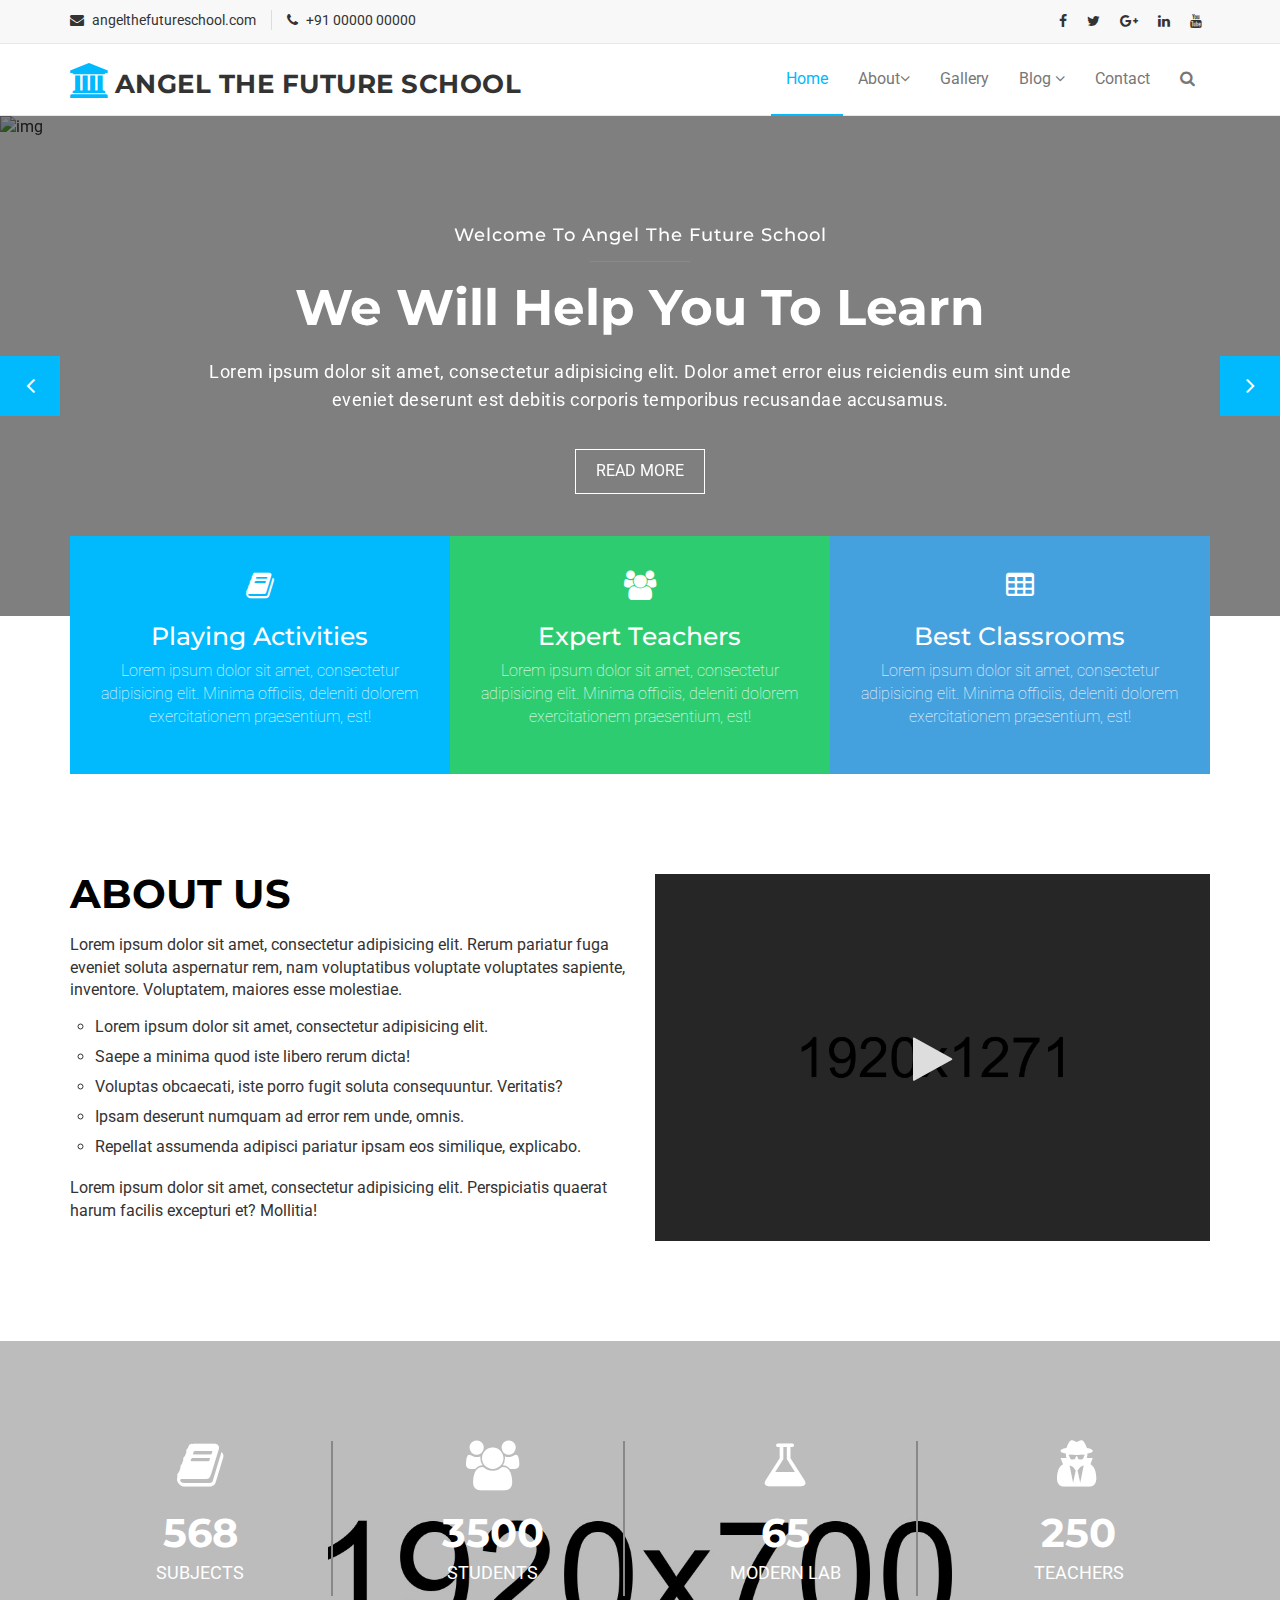
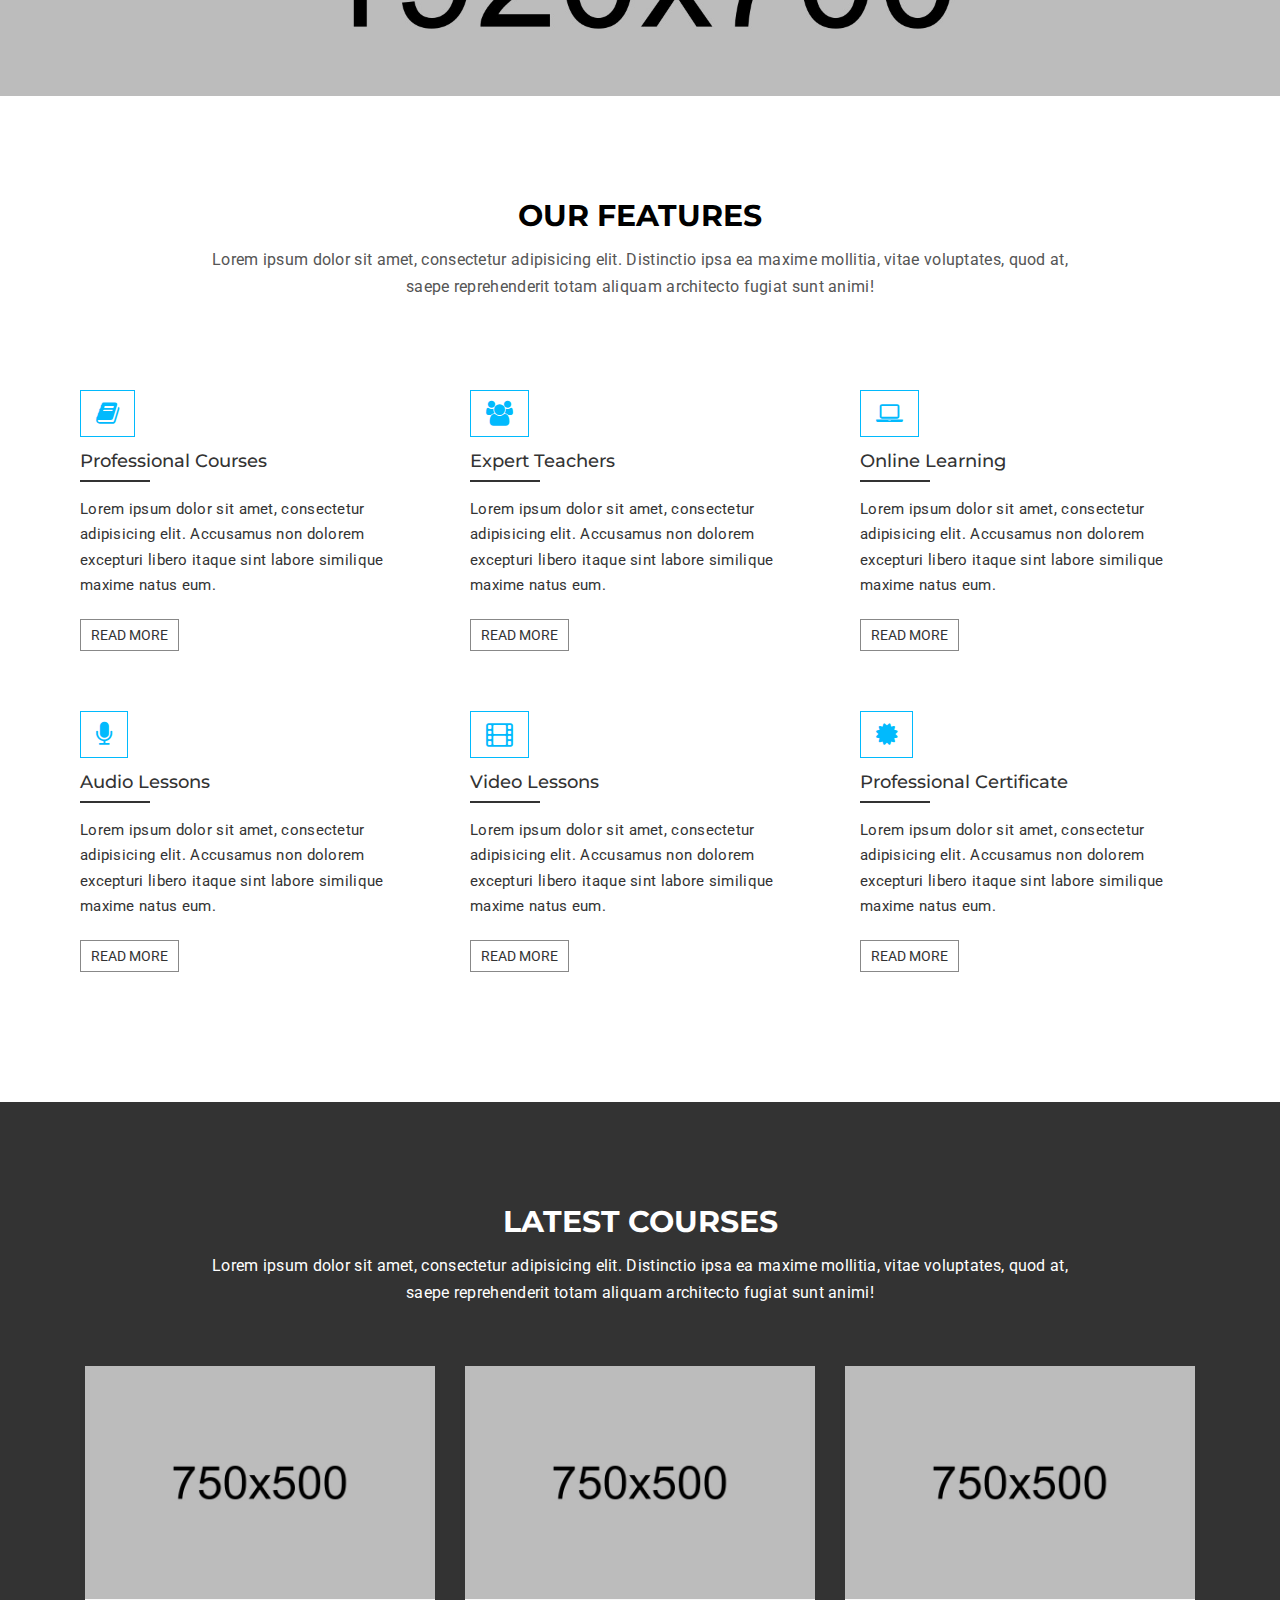
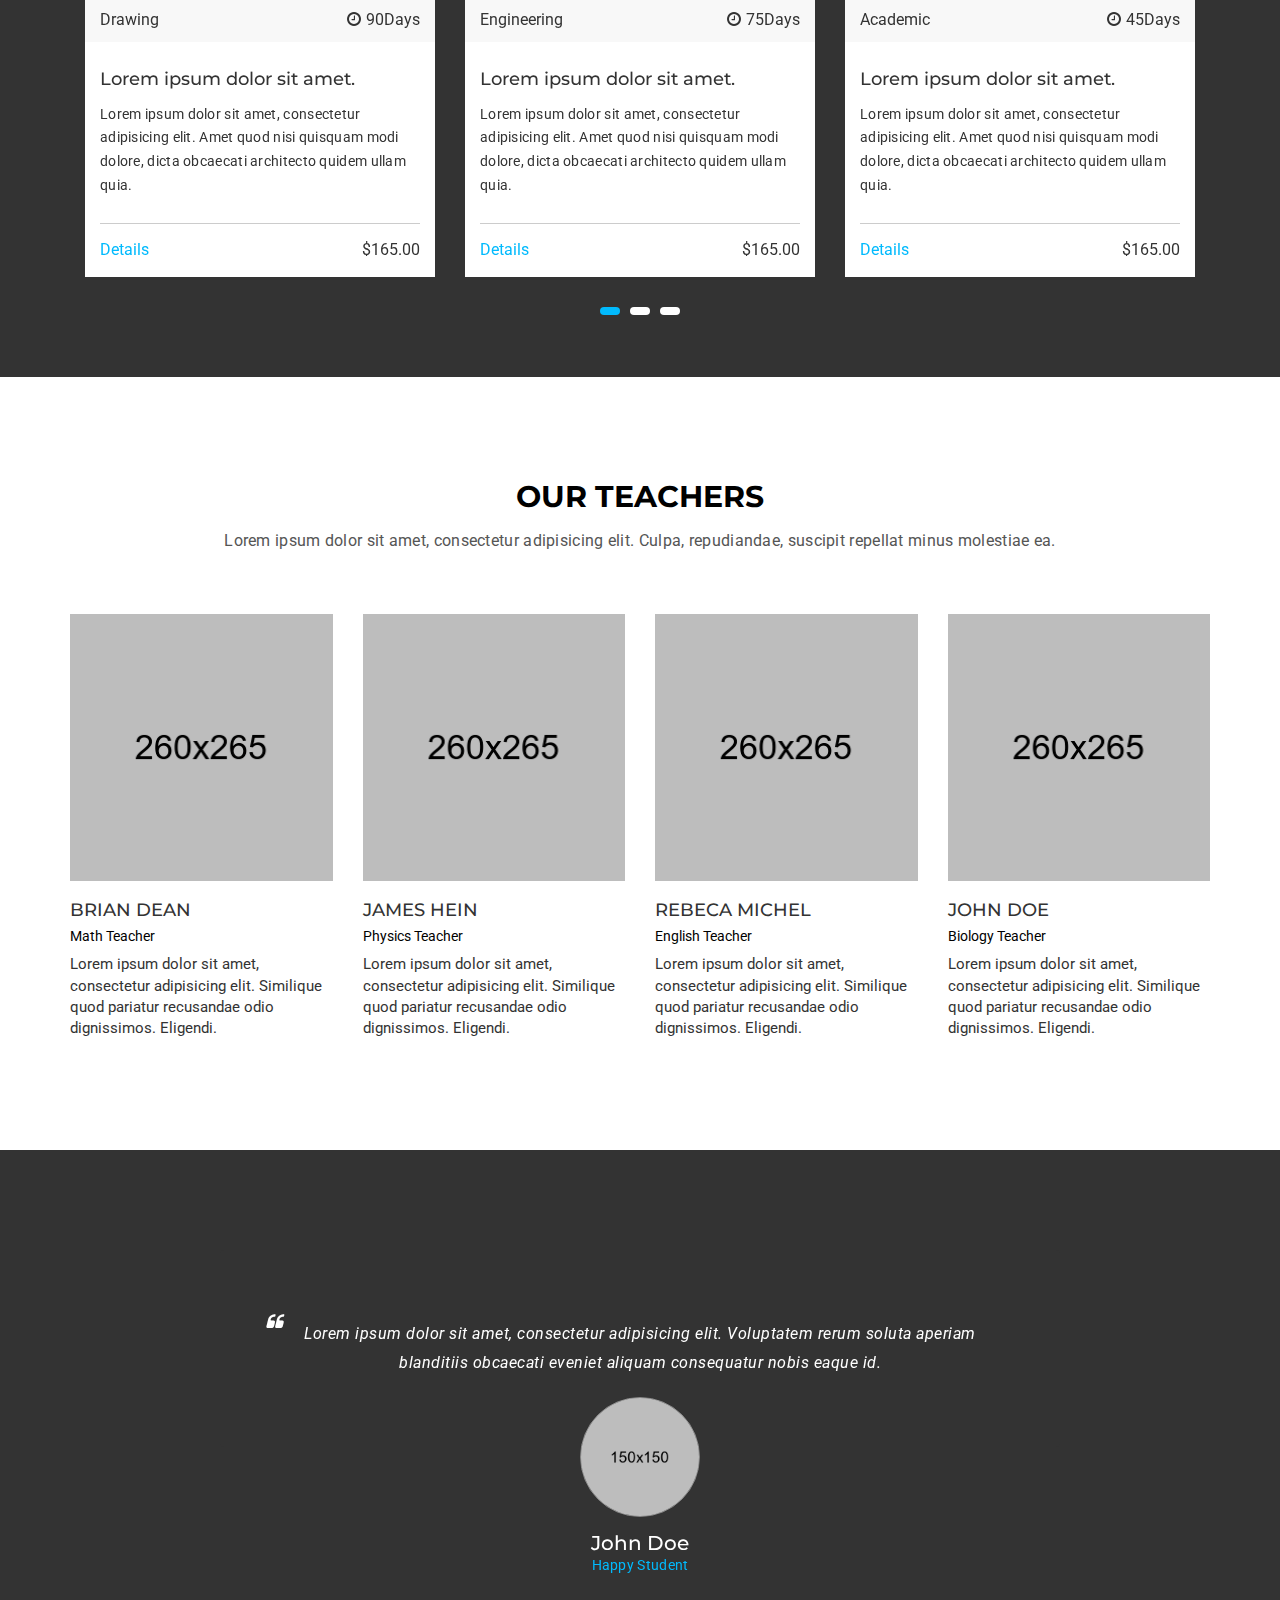
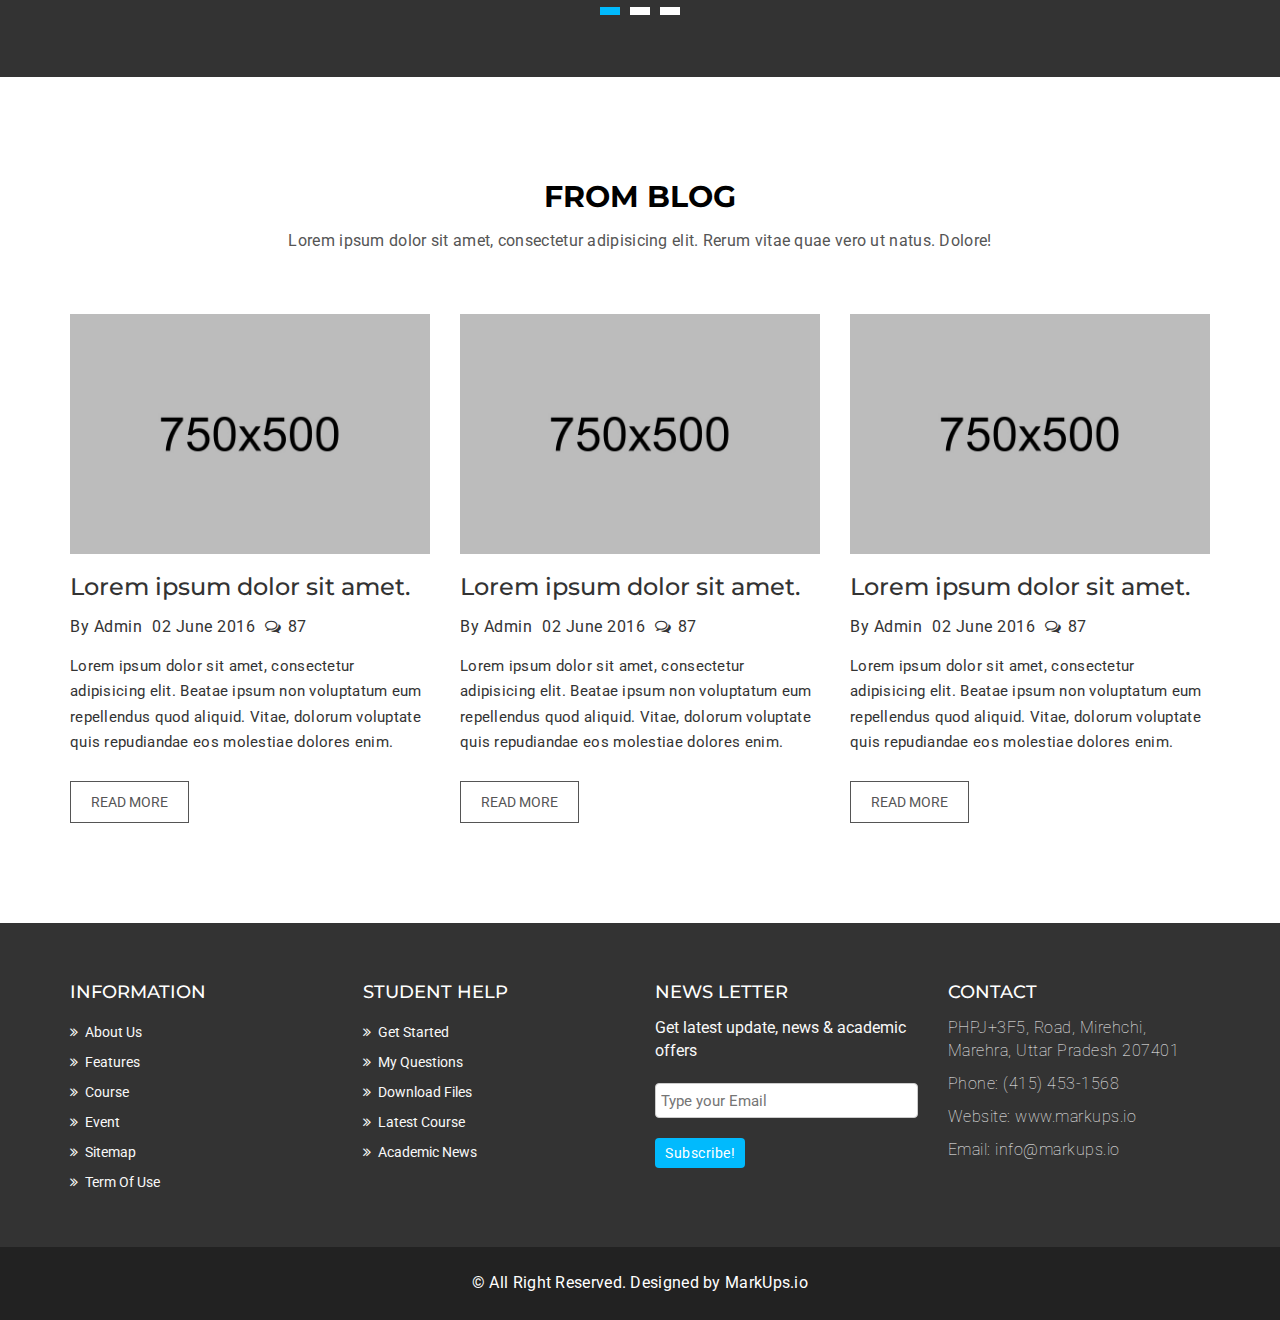
==== index.html @ a45ceee1 "Add files via upload" ====
<!DOCTYPE html>
<html lang="en">
  <head>
    <meta charset="utf-8" />
    <meta http-equiv="X-UA-Compatible" content="IE=edge" />
    <meta name="viewport" content="width=device-width, initial-scale=1" />
    <title>Angel The Future School</title>

    <!-- Favicon -->
    <link
      rel="shortcut icon"
      href="assets/img/favicon.ico"
      type="image/x-icon" />

    <!-- Font awesome -->
    <link href="assets/css/font-awesome.css" rel="stylesheet" />
    <!-- Bootstrap -->
    <link href="assets/css/bootstrap.css" rel="stylesheet" />
    <!-- Slick slider -->
    <link rel="stylesheet" type="text/css" href="assets/css/slick.css" />
    <!-- Fancybox slider -->
    <link
      rel="stylesheet"
      href="assets/css/jquery.fancybox.css"
      type="text/css"
      media="screen" />
    <!-- Theme color -->
    <link
      id="switcher"
      href="assets/css/theme-color/default-theme.css"
      rel="stylesheet" />

    <!-- Main style sheet -->
    <link href="assets/css/style.css" rel="stylesheet" />

    <!-- Google Fonts -->
    <link
      href="https://fonts.googleapis.com/css?family=Montserrat:400,700"
      rel="stylesheet"
      type="text/css" />
    <link
      href="https://fonts.googleapis.com/css?family=Roboto:400,400italic,300,300italic,500,700"
      rel="stylesheet"
      type="text/css" />

    <!-- HTML5 shim and Respond.js for IE8 support of HTML5 elements and media queries -->
    <!-- WARNING: Respond.js doesn't work if you view the page via file:// -->
    <!--[if lt IE 9]>
      <script src="https://oss.maxcdn.com/html5shiv/3.7.2/html5shiv.min.js"></script>
      <script src="https://oss.maxcdn.com/respond/1.4.2/respond.min.js"></script>
    <![endif]-->
  </head>
  <body>
    <!--START SCROLL TOP BUTTON -->
    <a class="scrollToTop" href="#">
      <i class="fa fa-angle-up"></i>
    </a>
    <!-- END SCROLL TOP BUTTON -->

    <!-- Start header  -->
    <header id="mu-header">
      <div class="container">
        <div class="row">
          <div class="col-lg-12 col-md-12">
            <div class="mu-header-area">
              <div class="row">
                <div class="col-lg-6 col-md-6 col-sm-6 col-xs-6">
                  <div class="mu-header-top-left">
                    <div class="mu-top-email">
                      <i class="fa fa-envelope"></i>
                      <span>angelthefutureschool.com </span>
                    </div>
                    <div class="mu-top-phone">
                      <i class="fa fa-phone"></i>
                      <span>+91 00000 00000</span>
                    </div>
                  </div>
                </div>
                <div class="col-lg-6 col-md-6 col-sm-6 col-xs-6">
                  <div class="mu-header-top-right">
                    <nav>
                      <ul class="mu-top-social-nav">
                        <li>
                          <a href="#"><span class="fa fa-facebook"></span></a>
                        </li>
                        <li>
                          <a href="#"><span class="fa fa-twitter"></span></a>
                        </li>
                        <li>
                          <a href="#"
                            ><span class="fa fa-google-plus"></span
                          ></a>
                        </li>
                        <li>
                          <a href="#"><span class="fa fa-linkedin"></span></a>
                        </li>
                        <li>
                          <a href="#"><span class="fa fa-youtube"></span></a>
                        </li>
                      </ul>
                    </nav>
                  </div>
                </div>
              </div>
            </div>
          </div>
        </div>
      </div>
    </header>
    <!-- End header  -->
    <!-- Start menu -->
    <section id="mu-menu">
      <nav class="navbar navbar-default" role="navigation">
        <div class="container">
          <div class="navbar-header">
            <!-- FOR MOBILE VIEW COLLAPSED BUTTON -->
            <button
              type="button"
              class="navbar-toggle collapsed"
              data-toggle="collapse"
              data-target="#navbar"
              aria-expanded="false"
              aria-controls="navbar">
              <span class="sr-only">Toggle navigation</span>
              <span class="icon-bar"></span>
              <span class="icon-bar"></span>
              <span class="icon-bar"></span>
            </button>
            <!-- LOGO -->
            <!-- TEXT BASED LOGO -->
            <a class="navbar-brand" href="index.html"
              ><i class="fa fa-university"></i
              ><span>Angel The Future School</span></a
            >
            <!-- IMG BASED LOGO  -->
            <!-- <a class="navbar-brand" href="index.html"><img src="assets/img/logo.png" alt="logo"></a> -->
          </div>
          <div id="navbar" class="navbar-collapse collapse">
            <ul id="top-menu" class="nav navbar-nav navbar-right main-nav">
              <li class="active"><a href="index.html">Home</a></li>
              <li class="dropdown">
                <a href="#" class="dropdown-toggle" data-toggle="dropdown"
                  >About<span class="fa fa-angle-down"></span
                ></a>
                <ul class="dropdown-menu" role="menu">
                  <li><a href="course.html">About Us</a></li>
                  <li><a href="course-detail.html">Director's Message</a></li>
                </ul>
              </li>
              <li><a href="gallery.html">Gallery</a></li>
              <li class="dropdown">
                <a href="#" class="dropdown-toggle" data-toggle="dropdown"
                  >Blog <span class="fa fa-angle-down"></span
                ></a>
                <ul class="dropdown-menu" role="menu">
                  <li><a href="blog-archive.html">Blog Archive</a></li>
                  <li><a href="blog-single.html">Blog Single</a></li>
                </ul>
              </li>
              <li><a href="contact.html">Contact</a></li>
              <li>
                <a href="#" id="mu-search-icon"><i class="fa fa-search"></i></a>
              </li>
            </ul>
          </div>
          <!--/.nav-collapse -->
        </div>
      </nav>
    </section>
    <!-- End menu -->
    <!-- Start search box -->
    <div id="mu-search">
      <div class="mu-search-area">
        <button class="mu-search-close">
          <span class="fa fa-close"></span>
        </button>
        <div class="container">
          <div class="row">
            <div class="col-md-12">
              <form class="mu-search-form">
                <input
                  type="search"
                  placeholder="Type Your Keyword(s) & Hit Enter" />
              </form>
            </div>
          </div>
        </div>
      </div>
    </div>
    <!-- End search box -->
    <!-- Start Slider -->
    <section id="mu-slider">
      <!-- Start single slider item -->
      <div class="mu-slider-single">
        <div class="mu-slider-img">
          <figure>
            <img
              src="https://scontent.fagr1-4.fna.fbcdn.net/v/t39.30808-6/308875556_489084636564808_8910115788453270557_n.jpg?_nc_cat=109&ccb=1-7&_nc_sid=5f2048&_nc_ohc=jLiCsl9RyGgQ7kNvgFpEuEU&_nc_ht=scontent.fagr1-4.fna&oh=00_AYAlANtuqQz6sPHD-JhkegPYTE6Yf5U_tV_8Qs-ZquaRRQ&oe=665685E3"
              alt="img" />
          </figure>
        </div>
        <div class="mu-slider-content">
          <h4>Welcome To Angel The Future School</h4>
          <span></span>
          <h2>We Will Help You To Learn</h2>
          <p>
            Lorem ipsum dolor sit amet, consectetur adipisicing elit. Dolor amet
            error eius reiciendis eum sint unde eveniet deserunt est debitis
            corporis temporibus recusandae accusamus.
          </p>
          <a href="#" class="mu-read-more-btn">Read More</a>
        </div>
      </div>
      <!-- Start single slider item -->
      <!-- Start single slider item -->
      <div class="mu-slider-single">
        <div class="mu-slider-img">
          <figure>
            <img
              src="https://scontent.fagr1-1.fna.fbcdn.net/v/t39.30808-6/442497341_911215984351669_8859714890670917143_n.jpg?_nc_cat=104&ccb=1-7&_nc_sid=5f2048&_nc_ohc=C-i76Ebmx4oQ7kNvgFDEEjD&_nc_ht=scontent.fagr1-1.fna&oh=00_AYDow_J_vstXRhW7nw8v0jA0lueFr41-A7D9P-4cw0ni-Q&oe=66569650"
              alt="img" />
          </figure>
        </div>
        <div class="mu-slider-content">
          <h4>Make Your Child Grow for Future</h4>
          <span></span>
          <h2>The Future is Bright for all</h2>
          <p>
            Lorem ipsum dolor sit amet, consectetur adipisicing elit. Dolor amet
            error eius reiciendis eum sint unde eveniet deserunt est debitis
            corporis temporibus recusandae accusamus.
          </p>
          <a href="#" class="mu-read-more-btn">Read More</a>
        </div>
      </div>
      <!-- Start single slider item -->
      <!-- Start single slider item -->
      <div class="mu-slider-single">
        <div class="mu-slider-img">
          <figure>
            <img
              src="https://scontent.fagr1-4.fna.fbcdn.net/v/t39.30808-6/441292800_900251232114811_6986929155068740144_n.jpg?stp=dst-jpg_p180x540&_nc_cat=103&ccb=1-7&_nc_sid=5f2048&_nc_ohc=0ueovz6qzEEQ7kNvgFeMNYC&_nc_ht=scontent.fagr1-4.fna&oh=00_AYALjFIJOUTJMH4vvVcmtoC1vd5ROt-cLfHnCG2ZxgE9cQ&oe=665692D7"
              alt="img" />
          </figure>
        </div>
        <div class="mu-slider-content">
          <h4>When Education Meets Creativity</h4>
          <span></span>
          <h2>Creativity is the Biggest Teacher</h2>
          <p>
            Lorem ipsum dolor sit amet, consectetur adipisicing elit. Dolor amet
            error eius reiciendis eum sint unde eveniet deserunt est debitis
            corporis temporibus recusandae accusamus.
          </p>
          <a href="#" class="mu-read-more-btn">Read More</a>
        </div>
      </div>
      <!-- Start single slider item -->
    </section>
    <!-- End Slider -->
    <!-- Start service  -->
    <section id="mu-service">
      <div class="container">
        <div class="row">
          <div class="col-lg-12 col-md-12">
            <div class="mu-service-area">
              <!-- Start single service -->
              <div class="mu-service-single">
                <span class="fa fa-book"></span>
                <h3>Playing Activities</h3>
                <p>
                  Lorem ipsum dolor sit amet, consectetur adipisicing elit.
                  Minima officiis, deleniti dolorem exercitationem praesentium,
                  est!
                </p>
              </div>
              <!-- Start single service -->
              <!-- Start single service -->
              <div class="mu-service-single">
                <span class="fa fa-users"></span>
                <h3>Expert Teachers</h3>
                <p>
                  Lorem ipsum dolor sit amet, consectetur adipisicing elit.
                  Minima officiis, deleniti dolorem exercitationem praesentium,
                  est!
                </p>
              </div>
              <!-- Start single service -->
              <!-- Start single service -->
              <div class="mu-service-single">
                <span class="fa fa-table"></span>
                <h3>Best Classrooms</h3>
                <p>
                  Lorem ipsum dolor sit amet, consectetur adipisicing elit.
                  Minima officiis, deleniti dolorem exercitationem praesentium,
                  est!
                </p>
              </div>
              <!-- Start single service -->
            </div>
          </div>
        </div>
      </div>
    </section>
    <!-- End service  -->

    <!-- Start about us -->
    <section id="mu-about-us">
      <div class="container">
        <div class="row">
          <div class="col-md-12">
            <div class="mu-about-us-area">
              <div class="row">
                <div class="col-lg-6 col-md-6">
                  <div class="mu-about-us-left">
                    <!-- Start Title -->
                    <div class="mu-title">
                      <h2>About Us</h2>
                    </div>
                    <!-- End Title -->
                    <p>
                      Lorem ipsum dolor sit amet, consectetur adipisicing elit.
                      Rerum pariatur fuga eveniet soluta aspernatur rem, nam
                      voluptatibus voluptate voluptates sapiente, inventore.
                      Voluptatem, maiores esse molestiae.
                    </p>
                    <ul>
                      <li>
                        Lorem ipsum dolor sit amet, consectetur adipisicing
                        elit.
                      </li>
                      <li>Saepe a minima quod iste libero rerum dicta!</li>
                      <li>
                        Voluptas obcaecati, iste porro fugit soluta
                        consequuntur. Veritatis?
                      </li>
                      <li>Ipsam deserunt numquam ad error rem unde, omnis.</li>
                      <li>
                        Repellat assumenda adipisci pariatur ipsam eos
                        similique, explicabo.
                      </li>
                    </ul>
                    <p>
                      Lorem ipsum dolor sit amet, consectetur adipisicing elit.
                      Perspiciatis quaerat harum facilis excepturi et? Mollitia!
                    </p>
                  </div>
                </div>
                <div class="col-lg-6 col-md-6">
                  <div class="mu-about-us-right">
                    <a
                      id="mu-abtus-video"
                      href="https://www.youtube.com/embed/HN3pm9qYAUs"
                      target="mutube-video">
                      <img src="assets/img/about-us.jpg" alt="img" />
                    </a>
                  </div>
                </div>
              </div>
            </div>
          </div>
        </div>
      </div>
    </section>
    <!-- End about us -->

    <!-- Start about us counter -->
    <section id="mu-abtus-counter">
      <div class="container">
        <div class="row">
          <div class="col-md-12">
            <div class="mu-abtus-counter-area">
              <div class="row">
                <!-- Start counter item -->
                <div class="col-lg-3 col-md-3 col-sm-3">
                  <div class="mu-abtus-counter-single">
                    <span class="fa fa-book"></span>
                    <h4 class="counter">568</h4>
                    <p>Subjects</p>
                  </div>
                </div>
                <!-- End counter item -->
                <!-- Start counter item -->
                <div class="col-lg-3 col-md-3 col-sm-3">
                  <div class="mu-abtus-counter-single">
                    <span class="fa fa-users"></span>
                    <h4 class="counter">3500</h4>
                    <p>Students</p>
                  </div>
                </div>
                <!-- End counter item -->
                <!-- Start counter item -->
                <div class="col-lg-3 col-md-3 col-sm-3">
                  <div class="mu-abtus-counter-single">
                    <span class="fa fa-flask"></span>
                    <h4 class="counter">65</h4>
                    <p>Modern Lab</p>
                  </div>
                </div>
                <!-- End counter item -->
                <!-- Start counter item -->
                <div class="col-lg-3 col-md-3 col-sm-3">
                  <div class="mu-abtus-counter-single no-border">
                    <span class="fa fa-user-secret"></span>
                    <h4 class="counter">250</h4>
                    <p>Teachers</p>
                  </div>
                </div>
                <!-- End counter item -->
              </div>
            </div>
          </div>
        </div>
      </div>
    </section>
    <!-- End about us counter -->

    <!-- Start features section -->
    <section id="mu-features">
      <div class="container">
        <div class="row">
          <div class="col-lg-12 col-md-12">
            <div class="mu-features-area">
              <!-- Start Title -->
              <div class="mu-title">
                <h2>Our Features</h2>
                <p>
                  Lorem ipsum dolor sit amet, consectetur adipisicing elit.
                  Distinctio ipsa ea maxime mollitia, vitae voluptates, quod at,
                  saepe reprehenderit totam aliquam architecto fugiat sunt
                  animi!
                </p>
              </div>
              <!-- End Title -->
              <!-- Start features content -->
              <div class="mu-features-content">
                <div class="row">
                  <div class="col-lg-4 col-md-4 col-sm-6">
                    <div class="mu-single-feature">
                      <span class="fa fa-book"></span>
                      <h4>Professional Courses</h4>
                      <p>
                        Lorem ipsum dolor sit amet, consectetur adipisicing
                        elit. Accusamus non dolorem excepturi libero itaque sint
                        labore similique maxime natus eum.
                      </p>
                      <a href="#">Read More</a>
                    </div>
                  </div>
                  <div class="col-lg-4 col-md-4 col-sm-6">
                    <div class="mu-single-feature">
                      <span class="fa fa-users"></span>
                      <h4>Expert Teachers</h4>
                      <p>
                        Lorem ipsum dolor sit amet, consectetur adipisicing
                        elit. Accusamus non dolorem excepturi libero itaque sint
                        labore similique maxime natus eum.
                      </p>
                      <a href="#">Read More</a>
                    </div>
                  </div>
                  <div class="col-lg-4 col-md-4 col-sm-6">
                    <div class="mu-single-feature">
                      <span class="fa fa-laptop"></span>
                      <h4>Online Learning</h4>
                      <p>
                        Lorem ipsum dolor sit amet, consectetur adipisicing
                        elit. Accusamus non dolorem excepturi libero itaque sint
                        labore similique maxime natus eum.
                      </p>
                      <a href="#">Read More</a>
                    </div>
                  </div>
                  <div class="col-lg-4 col-md-4 col-sm-6">
                    <div class="mu-single-feature">
                      <span class="fa fa-microphone"></span>
                      <h4>Audio Lessons</h4>
                      <p>
                        Lorem ipsum dolor sit amet, consectetur adipisicing
                        elit. Accusamus non dolorem excepturi libero itaque sint
                        labore similique maxime natus eum.
                      </p>
                      <a href="#">Read More</a>
                    </div>
                  </div>
                  <div class="col-lg-4 col-md-4 col-sm-6">
                    <div class="mu-single-feature">
                      <span class="fa fa-film"></span>
                      <h4>Video Lessons</h4>
                      <p>
                        Lorem ipsum dolor sit amet, consectetur adipisicing
                        elit. Accusamus non dolorem excepturi libero itaque sint
                        labore similique maxime natus eum.
                      </p>
                      <a href="#">Read More</a>
                    </div>
                  </div>
                  <div class="col-lg-4 col-md-4 col-sm-6">
                    <div class="mu-single-feature">
                      <span class="fa fa-certificate"></span>
                      <h4>Professional Certificate</h4>
                      <p>
                        Lorem ipsum dolor sit amet, consectetur adipisicing
                        elit. Accusamus non dolorem excepturi libero itaque sint
                        labore similique maxime natus eum.
                      </p>
                      <a href="#">Read More</a>
                    </div>
                  </div>
                </div>
              </div>
              <!-- End features content -->
            </div>
          </div>
        </div>
      </div>
    </section>
    <!-- End features section -->

    <!-- Start latest course section -->
    <section id="mu-latest-courses">
      <div class="container">
        <div class="row">
          <div class="col-lg-12 col-md-12">
            <div class="mu-latest-courses-area">
              <!-- Start Title -->
              <div class="mu-title">
                <h2>Latest Courses</h2>
                <p>
                  Lorem ipsum dolor sit amet, consectetur adipisicing elit.
                  Distinctio ipsa ea maxime mollitia, vitae voluptates, quod at,
                  saepe reprehenderit totam aliquam architecto fugiat sunt
                  animi!
                </p>
              </div>
              <!-- End Title -->
              <!-- Start latest course content -->
              <div
                id="mu-latest-course-slide"
                class="mu-latest-courses-content">
                <div class="col-lg-4 col-md-4 col-xs-12">
                  <div class="mu-latest-course-single">
                    <figure class="mu-latest-course-img">
                      <a href="#"
                        ><img src="assets/img/courses/1.jpg" alt="img"
                      /></a>
                      <figcaption class="mu-latest-course-imgcaption">
                        <a href="#">Drawing</a>
                        <span><i class="fa fa-clock-o"></i>90Days</span>
                      </figcaption>
                    </figure>
                    <div class="mu-latest-course-single-content">
                      <h4><a href="#">Lorem ipsum dolor sit amet.</a></h4>
                      <p>
                        Lorem ipsum dolor sit amet, consectetur adipisicing
                        elit. Amet quod nisi quisquam modi dolore, dicta
                        obcaecati architecto quidem ullam quia.
                      </p>
                      <div class="mu-latest-course-single-contbottom">
                        <a class="mu-course-details" href="#">Details</a>
                        <span class="mu-course-price" href="#">$165.00</span>
                      </div>
                    </div>
                  </div>
                </div>
                <div class="col-lg-4 col-md-4 col-xs-12">
                  <div class="mu-latest-course-single">
                    <figure class="mu-latest-course-img">
                      <a href="#"
                        ><img src="assets/img/courses/2.jpg" alt="img"
                      /></a>
                      <figcaption class="mu-latest-course-imgcaption">
                        <a href="#">Engineering </a>
                        <span><i class="fa fa-clock-o"></i>75Days</span>
                      </figcaption>
                    </figure>
                    <div class="mu-latest-course-single-content">
                      <h4><a href="#">Lorem ipsum dolor sit amet.</a></h4>
                      <p>
                        Lorem ipsum dolor sit amet, consectetur adipisicing
                        elit. Amet quod nisi quisquam modi dolore, dicta
                        obcaecati architecto quidem ullam quia.
                      </p>
                      <div class="mu-latest-course-single-contbottom">
                        <a class="mu-course-details" href="#">Details</a>
                        <span class="mu-course-price" href="#">$165.00</span>
                      </div>
                    </div>
                  </div>
                </div>
                <div class="col-lg-4 col-md-4 col-xs-12">
                  <div class="mu-latest-course-single">
                    <figure class="mu-latest-course-img">
                      <a href="#"
                        ><img src="assets/img/courses/3.jpg" alt="img"
                      /></a>
                      <figcaption class="mu-latest-course-imgcaption">
                        <a href="#">Academic</a>
                        <span><i class="fa fa-clock-o"></i>45Days</span>
                      </figcaption>
                    </figure>
                    <div class="mu-latest-course-single-content">
                      <h4><a href="#">Lorem ipsum dolor sit amet.</a></h4>
                      <p>
                        Lorem ipsum dolor sit amet, consectetur adipisicing
                        elit. Amet quod nisi quisquam modi dolore, dicta
                        obcaecati architecto quidem ullam quia.
                      </p>
                      <div class="mu-latest-course-single-contbottom">
                        <a class="mu-course-details" href="#">Details</a>
                        <span class="mu-course-price" href="#">$165.00</span>
                      </div>
                    </div>
                  </div>
                </div>
                <div class="col-lg-4 col-md-4 col-xs-12">
                  <div class="mu-latest-course-single">
                    <figure class="mu-latest-course-img">
                      <a href="#"
                        ><img src="assets/img/courses/1.jpg" alt="img"
                      /></a>
                      <figcaption class="mu-latest-course-imgcaption">
                        <a href="#">Drawing</a>
                        <span><i class="fa fa-clock-o"></i>90Days</span>
                      </figcaption>
                    </figure>
                    <div class="mu-latest-course-single-content">
                      <h4><a href="#">Lorem ipsum dolor sit amet.</a></h4>
                      <p>
                        Lorem ipsum dolor sit amet, consectetur adipisicing
                        elit. Amet quod nisi quisquam modi dolore, dicta
                        obcaecati architecto quidem ullam quia.
                      </p>
                      <div class="mu-latest-course-single-contbottom">
                        <a class="mu-course-details" href="#">Details</a>
                        <span class="mu-course-price" href="#">$165.00</span>
                      </div>
                    </div>
                  </div>
                </div>
                <div class="col-lg-4 col-md-4 col-xs-12">
                  <div class="mu-latest-course-single">
                    <figure class="mu-latest-course-img">
                      <a href="#"
                        ><img src="assets/img/courses/2.jpg" alt="img"
                      /></a>
                      <figcaption class="mu-latest-course-imgcaption">
                        <a href="#">Engineering </a>
                        <span><i class="fa fa-clock-o"></i>75Days</span>
                      </figcaption>
                    </figure>
                    <div class="mu-latest-course-single-content">
                      <h4><a href="#">Lorem ipsum dolor sit amet.</a></h4>
                      <p>
                        Lorem ipsum dolor sit amet, consectetur adipisicing
                        elit. Amet quod nisi quisquam modi dolore, dicta
                        obcaecati architecto quidem ullam quia.
                      </p>
                      <div class="mu-latest-course-single-contbottom">
                        <a class="mu-course-details" href="#">Details</a>
                        <span class="mu-course-price" href="#">$165.00</span>
                      </div>
                    </div>
                  </div>
                </div>
                <div class="col-lg-4 col-md-4 col-xs-12">
                  <div class="mu-latest-course-single">
                    <figure class="mu-latest-course-img">
                      <a href="#"
                        ><img src="assets/img/courses/3.jpg" alt="img"
                      /></a>
                      <figcaption class="mu-latest-course-imgcaption">
                        <a href="#">Academic</a>
                        <span><i class="fa fa-clock-o"></i>45Days</span>
                      </figcaption>
                    </figure>
                    <div class="mu-latest-course-single-content">
                      <h4><a href="#">Lorem ipsum dolor sit amet.</a></h4>
                      <p>
                        Lorem ipsum dolor sit amet, consectetur adipisicing
                        elit. Amet quod nisi quisquam modi dolore, dicta
                        obcaecati architecto quidem ullam quia.
                      </p>
                      <div class="mu-latest-course-single-contbottom">
                        <a class="mu-course-details" href="#">Details</a>
                        <span class="mu-course-price" href="#">$165.00</span>
                      </div>
                    </div>
                  </div>
                </div>
              </div>
              <!-- End latest course content -->
            </div>
          </div>
        </div>
      </div>
    </section>
    <!-- End latest course section -->

    <!-- Start our teacher -->
    <section id="mu-our-teacher">
      <div class="container">
        <div class="row">
          <div class="col-md-12">
            <div class="mu-our-teacher-area">
              <!-- begain title -->
              <div class="mu-title">
                <h2>Our Teachers</h2>
                <p>
                  Lorem ipsum dolor sit amet, consectetur adipisicing elit.
                  Culpa, repudiandae, suscipit repellat minus molestiae ea.
                </p>
              </div>
              <!-- end title -->
              <!-- begain our teacher content -->
              <div class="mu-our-teacher-content">
                <div class="row">
                  <div class="col-lg-3 col-md-3 col-sm-6">
                    <div class="mu-our-teacher-single">
                      <figure class="mu-our-teacher-img">
                        <img
                          src="assets/img/teachers/teacher-01.png"
                          alt="teacher img" />
                        <div class="mu-our-teacher-social">
                          <a href="#"><span class="fa fa-facebook"></span></a>
                          <a href="#"><span class="fa fa-twitter"></span></a>
                          <a href="#"><span class="fa fa-linkedin"></span></a>
                          <a href="#"
                            ><span class="fa fa-google-plus"></span
                          ></a>
                        </div>
                      </figure>
                      <div class="mu-ourteacher-single-content">
                        <h4>Brian Dean</h4>
                        <span>Math Teacher</span>
                        <p>
                          Lorem ipsum dolor sit amet, consectetur adipisicing
                          elit. Similique quod pariatur recusandae odio
                          dignissimos. Eligendi.
                        </p>
                      </div>
                    </div>
                  </div>
                  <div class="col-lg-3 col-md-3 col-sm-6">
                    <div class="mu-our-teacher-single">
                      <figure class="mu-our-teacher-img">
                        <img
                          src="assets/img/teachers/teacher-02.png"
                          alt="teacher img" />
                        <div class="mu-our-teacher-social">
                          <a href="#"><span class="fa fa-facebook"></span></a>
                          <a href="#"><span class="fa fa-twitter"></span></a>
                          <a href="#"><span class="fa fa-linkedin"></span></a>
                          <a href="#"
                            ><span class="fa fa-google-plus"></span
                          ></a>
                        </div>
                      </figure>
                      <div class="mu-ourteacher-single-content">
                        <h4>James Hein</h4>
                        <span>Physics Teacher</span>
                        <p>
                          Lorem ipsum dolor sit amet, consectetur adipisicing
                          elit. Similique quod pariatur recusandae odio
                          dignissimos. Eligendi.
                        </p>
                      </div>
                    </div>
                  </div>
                  <div class="col-lg-3 col-md-3 col-sm-6">
                    <div class="mu-our-teacher-single">
                      <figure class="mu-our-teacher-img">
                        <img
                          src="assets/img/teachers/teacher-03.png"
                          alt="teacher img" />
                        <div class="mu-our-teacher-social">
                          <a href="#"><span class="fa fa-facebook"></span></a>
                          <a href="#"><span class="fa fa-twitter"></span></a>
                          <a href="#"><span class="fa fa-linkedin"></span></a>
                          <a href="#"
                            ><span class="fa fa-google-plus"></span
                          ></a>
                        </div>
                      </figure>
                      <div class="mu-ourteacher-single-content">
                        <h4>Rebeca Michel</h4>
                        <span>English Teacher</span>
                        <p>
                          Lorem ipsum dolor sit amet, consectetur adipisicing
                          elit. Similique quod pariatur recusandae odio
                          dignissimos. Eligendi.
                        </p>
                      </div>
                    </div>
                  </div>
                  <div class="col-lg-3 col-md-3 col-sm-6">
                    <div class="mu-our-teacher-single">
                      <figure class="mu-our-teacher-img">
                        <img
                          src="assets/img/teachers/teacher-04.png"
                          alt="teacher img" />
                        <div class="mu-our-teacher-social">
                          <a href="#"><span class="fa fa-facebook"></span></a>
                          <a href="#"><span class="fa fa-twitter"></span></a>
                          <a href="#"><span class="fa fa-linkedin"></span></a>
                          <a href="#"
                            ><span class="fa fa-google-plus"></span
                          ></a>
                        </div>
                      </figure>
                      <div class="mu-ourteacher-single-content">
                        <h4>John Doe</h4>
                        <span>Biology Teacher</span>
                        <p>
                          Lorem ipsum dolor sit amet, consectetur adipisicing
                          elit. Similique quod pariatur recusandae odio
                          dignissimos. Eligendi.
                        </p>
                      </div>
                    </div>
                  </div>
                </div>
              </div>
              <!-- End our teacher content -->
            </div>
          </div>
        </div>
      </div>
    </section>
    <!-- End our teacher -->

    <!-- Start testimonial -->
    <section id="mu-testimonial">
      <div class="container">
        <div class="row">
          <div class="col-md-12">
            <div class="mu-testimonial-area">
              <div id="mu-testimonial-slide" class="mu-testimonial-content">
                <!-- start testimonial single item -->
                <div class="mu-testimonial-item">
                  <div class="mu-testimonial-quote">
                    <blockquote>
                      <p>
                        Lorem ipsum dolor sit amet, consectetur adipisicing
                        elit. Voluptatem rerum soluta aperiam blanditiis
                        obcaecati eveniet aliquam consequatur nobis eaque id.
                      </p>
                    </blockquote>
                  </div>
                  <div class="mu-testimonial-img">
                    <img src="assets/img/testimonial-1.png" alt="img" />
                  </div>
                  <div class="mu-testimonial-info">
                    <h4>John Doe</h4>
                    <span>Happy Student</span>
                  </div>
                </div>
                <!-- end testimonial single item -->
                <!-- start testimonial single item -->
                <div class="mu-testimonial-item">
                  <div class="mu-testimonial-quote">
                    <blockquote>
                      <p>
                        Lorem ipsum dolor sit amet, consectetur adipisicing
                        elit. Voluptatem rerum soluta aperiam blanditiis
                        obcaecati eveniet aliquam consequatur nobis eaque id.
                      </p>
                    </blockquote>
                  </div>
                  <div class="mu-testimonial-img">
                    <img src="assets/img/testimonial-3.png" alt="img" />
                  </div>
                  <div class="mu-testimonial-info">
                    <h4>Rebaca Michel</h4>
                    <span>Happy Parent</span>
                  </div>
                </div>
                <!-- end testimonial single item -->
                <!-- start testimonial single item -->
                <div class="mu-testimonial-item">
                  <div class="mu-testimonial-quote">
                    <blockquote>
                      <p>
                        Lorem ipsum dolor sit amet, consectetur adipisicing
                        elit. Voluptatem rerum soluta aperiam blanditiis
                        obcaecati eveniet aliquam consequatur nobis eaque id.
                      </p>
                    </blockquote>
                  </div>
                  <div class="mu-testimonial-img">
                    <img src="assets/img/testimonial-2.png" alt="img" />
                  </div>
                  <div class="mu-testimonial-info">
                    <h4>Stev Smith</h4>
                    <span>Happy Student</span>
                  </div>
                </div>
                <!-- end testimonial single item -->
              </div>
            </div>
          </div>
        </div>
      </div>
    </section>
    <!-- End testimonial -->

    <!-- Start from blog -->
    <section id="mu-from-blog">
      <div class="container">
        <div class="row">
          <div class="col-md-12">
            <div class="mu-from-blog-area">
              <!-- start title -->
              <div class="mu-title">
                <h2>From Blog</h2>
                <p>
                  Lorem ipsum dolor sit amet, consectetur adipisicing elit.
                  Rerum vitae quae vero ut natus. Dolore!
                </p>
              </div>
              <!-- end title -->
              <!-- start from blog content   -->
              <div class="mu-from-blog-content">
                <div class="row">
                  <div class="col-md-4 col-sm-4">
                    <article class="mu-blog-single-item">
                      <figure class="mu-blog-single-img">
                        <a href="#"
                          ><img src="assets/img/blog/blog-1.jpg" alt="img"
                        /></a>
                        <figcaption class="mu-blog-caption">
                          <h3><a href="#">Lorem ipsum dolor sit amet.</a></h3>
                        </figcaption>
                      </figure>
                      <div class="mu-blog-meta">
                        <a href="#">By Admin</a>
                        <a href="#">02 June 2016</a>
                        <span><i class="fa fa-comments-o"></i>87</span>
                      </div>
                      <div class="mu-blog-description">
                        <p>
                          Lorem ipsum dolor sit amet, consectetur adipisicing
                          elit. Beatae ipsum non voluptatum eum repellendus quod
                          aliquid. Vitae, dolorum voluptate quis repudiandae eos
                          molestiae dolores enim.
                        </p>
                        <a class="mu-read-more-btn" href="#">Read More</a>
                      </div>
                    </article>
                  </div>
                  <div class="col-md-4 col-sm-4">
                    <article class="mu-blog-single-item">
                      <figure class="mu-blog-single-img">
                        <a href="#"
                          ><img src="assets/img/blog/blog-2.jpg" alt="img"
                        /></a>
                        <figcaption class="mu-blog-caption">
                          <h3><a href="#">Lorem ipsum dolor sit amet.</a></h3>
                        </figcaption>
                      </figure>
                      <div class="mu-blog-meta">
                        <a href="#">By Admin</a>
                        <a href="#">02 June 2016</a>
                        <span><i class="fa fa-comments-o"></i>87</span>
                      </div>
                      <div class="mu-blog-description">
                        <p>
                          Lorem ipsum dolor sit amet, consectetur adipisicing
                          elit. Beatae ipsum non voluptatum eum repellendus quod
                          aliquid. Vitae, dolorum voluptate quis repudiandae eos
                          molestiae dolores enim.
                        </p>
                        <a class="mu-read-more-btn" href="#">Read More</a>
                      </div>
                    </article>
                  </div>
                  <div class="col-md-4 col-sm-4">
                    <article class="mu-blog-single-item">
                      <figure class="mu-blog-single-img">
                        <a href="#"
                          ><img src="assets/img/blog/blog-3.jpg" alt="img"
                        /></a>
                        <figcaption class="mu-blog-caption">
                          <h3><a href="#">Lorem ipsum dolor sit amet.</a></h3>
                        </figcaption>
                      </figure>
                      <div class="mu-blog-meta">
                        <a href="#">By Admin</a>
                        <a href="#">02 June 2016</a>
                        <span><i class="fa fa-comments-o"></i>87</span>
                      </div>
                      <div class="mu-blog-description">
                        <p>
                          Lorem ipsum dolor sit amet, consectetur adipisicing
                          elit. Beatae ipsum non voluptatum eum repellendus quod
                          aliquid. Vitae, dolorum voluptate quis repudiandae eos
                          molestiae dolores enim.
                        </p>
                        <a class="mu-read-more-btn" href="#">Read More</a>
                      </div>
                    </article>
                  </div>
                </div>
              </div>
              <!-- end from blog content   -->
            </div>
          </div>
        </div>
      </div>
    </section>
    <!-- End from blog -->

    <!-- Start footer -->
    <footer id="mu-footer">
      <!-- start footer top -->
      <div class="mu-footer-top">
        <div class="container">
          <div class="mu-footer-top-area">
            <div class="row">
              <div class="col-lg-3 col-md-3 col-sm-3">
                <div class="mu-footer-widget">
                  <h4>Information</h4>
                  <ul>
                    <li><a href="#">About Us</a></li>
                    <li><a href="">Features</a></li>
                    <li><a href="">Course</a></li>
                    <li><a href="">Event</a></li>
                    <li><a href="">Sitemap</a></li>
                    <li><a href="">Term Of Use</a></li>
                  </ul>
                </div>
              </div>
              <div class="col-lg-3 col-md-3 col-sm-3">
                <div class="mu-footer-widget">
                  <h4>Student Help</h4>
                  <ul>
                    <li><a href="">Get Started</a></li>
                    <li><a href="#">My Questions</a></li>
                    <li><a href="">Download Files</a></li>
                    <li><a href="">Latest Course</a></li>
                    <li><a href="">Academic News</a></li>
                  </ul>
                </div>
              </div>
              <div class="col-lg-3 col-md-3 col-sm-3">
                <div class="mu-footer-widget">
                  <h4>News letter</h4>
                  <p>Get latest update, news & academic offers</p>
                  <form class="mu-subscribe-form">
                    <input type="email" placeholder="Type your Email" />
                    <button class="mu-subscribe-btn" type="submit">
                      Subscribe!
                    </button>
                  </form>
                </div>
              </div>
              <div class="col-lg-3 col-md-3 col-sm-3">
                <div class="mu-footer-widget">
                  <h4>Contact</h4>
                  <address>
                    <p>
                      PHPJ+3F5, Road, Mirehchi, Marehra, Uttar Pradesh 207401
                    </p>
                    <p>Phone: (415) 453-1568</p>
                    <p>Website: www.markups.io</p>
                    <p>Email: info@markups.io</p>
                  </address>
                </div>
              </div>
            </div>
          </div>
        </div>
      </div>
      <!-- end footer top -->
      <!-- start footer bottom -->
      <div class="mu-footer-bottom">
        <div class="container">
          <div class="mu-footer-bottom-area">
            <p>
              &copy; All Right Reserved. Designed by
              <a href="http://www.markups.io/" rel="nofollow">MarkUps.io</a>
            </p>
          </div>
        </div>
      </div>
      <!-- end footer bottom -->
    </footer>
    <!-- End footer -->

    <!-- jQuery library -->
    <script src="assets/js/jquery.min.js"></script>
    <!-- Include all compiled plugins (below), or include individual files as needed -->
    <script src="assets/js/bootstrap.js"></script>
    <!-- Slick slider -->
    <script type="text/javascript" src="assets/js/slick.js"></script>
    <!-- Counter -->
    <script type="text/javascript" src="assets/js/waypoints.js"></script>
    <script type="text/javascript" src="assets/js/jquery.counterup.js"></script>
    <!-- Mixit slider -->
    <script type="text/javascript" src="assets/js/jquery.mixitup.js"></script>
    <!-- Add fancyBox -->
    <script
      type="text/javascript"
      src="assets/js/jquery.fancybox.pack.js"></script>

    <!-- Custom js -->
    <script src="assets/js/custom.js"></script>
  </body>
</html>
---- assets/css/theme-color/default-theme.css ----
/*=======================================
Template Design By MarkUps.
Author URI : http://www.markups.io/
========================================*/
.scrollToTop {
  background-color: #01bafd;
  border: 2px solid #01bafd;
}

.mu-read-more-btn:hover, .mu-read-more-btn:focus {
  background-color: #01bafd;
  border-color: #01bafd;
}

.mu-post-btn:hover, .mu-post-btn:focus {
  background-color: #01bafd;
  border-color: #01bafd;
}

#mu-header .mu-header-area .mu-header-top-right .mu-top-social-nav li a:hover, #mu-header .mu-header-area .mu-header-top-right .mu-top-social-nav li a:focus {
  color: #01bafd;
}

#mu-menu .navbar-header .navbar-brand i {
  color: #01bafd;
}
#mu-menu .navbar-default .navbar-nav li > a:hover, #mu-menu .navbar-default .navbar-nav li > a:focus {
  border-color: #01bafd;
  color: #01bafd;
}
#mu-menu .navbar-default .navbar-nav li .dropdown-menu {
  border-top: 2px solid #01bafd;
}
#mu-menu .navbar-default .navbar-nav li .dropdown-menu li a:hover, #mu-menu .navbar-default .navbar-nav li .dropdown-menu li a:focus {
  background-color: #01bafd;
}
#mu-menu .navbar-default .navbar-nav .open a:hover, #mu-menu .navbar-default .navbar-nav .open a:focus {
  background-color: #01bafd;
}

#mu-menu .navbar-default .navbar-nav > .active > a, #mu-menu .navbar-default .navbar-nav > .active > a:hover, #mu-menu .navbar-default .navbar-nav > .active > a:focus {
  color: #01bafd;
  border-bottom: 2px solid #01bafd;
  background-color: transparent;
}

#mu-search .mu-search-area .mu-search-close {
  background-color: #01bafd;
}

#mu-slider .mu-slider-single .mu-slider-content span {
  background-color: #01bafd;
}
#mu-slider .slick-prev,
#mu-slider .slick-next {
  background-color: #01bafd;
}

#mu-features .mu-features-area .mu-features-content .mu-single-feature span {
  color: #01bafd;
  border: 1px solid #01bafd;
}
#mu-features .mu-features-area .mu-features-content .mu-single-feature a:hover, #mu-features .mu-features-area .mu-features-content .mu-single-feature a:focus {
  color: #01bafd;
  border-color: #01bafd;
}

#mu-latest-courses .mu-latest-courses-area .mu-latest-courses-content .slick-dots .slick-active {
  background-color: #01bafd;
}

.mu-latest-course-single .mu-latest-course-img .mu-latest-course-imgcaption a:hover, .mu-latest-course-single .mu-latest-course-img .mu-latest-course-imgcaption a:focus {
  color: #01bafd;
}
.mu-latest-course-single .mu-latest-course-single-content h4 a:hover, .mu-latest-course-single .mu-latest-course-single-content h4 a:focus {
  color: #01bafd;
}
.mu-latest-course-single .mu-latest-course-single-content .mu-latest-course-single-contbottom .mu-course-details {
  color: #01bafd;
}

#mu-our-teacher .mu-our-teacher-area .mu-our-teacher-content .mu-our-teacher-single .mu-our-teacher-img .mu-our-teacher-social {
  background-color: #01bafd;
}
#mu-our-teacher .mu-our-teacher-area .mu-our-teacher-content .mu-our-teacher-single .mu-our-teacher-img .mu-our-teacher-social a:hover, #mu-our-teacher .mu-our-teacher-area .mu-our-teacher-content .mu-our-teacher-single .mu-our-teacher-img .mu-our-teacher-social a:focus {
  color: #01bafd;
}

#mu-testimonial .mu-testimonial-area .mu-testimonial-content .mu-testimonial-item .mu-testimonial-info span {
  color: #01bafd;
}
#mu-testimonial .mu-testimonial-area .mu-testimonial-content .slick-dots .slick-active {
  background-color: #01bafd;
}

.mu-blog-single-item .mu-blog-single-img .mu-blog-caption h3 a:hover {
  color: #01bafd;
}
.mu-blog-single-item .mu-blog-meta a:hover, .mu-blog-single-item .mu-blog-meta a:focus {
  color: #01bafd;
}
.mu-blog-single-item .mu-blog-description a:hover, .mu-blog-single-item .mu-blog-description a:focus {
  border-color: #01bafd;
}

#mu-page-breadcrumb .mu-page-breadcrumb-area .breadcrumb .active {
  color: #01bafd;
}

#mu-course-content {
  background-color: #f8f8f8;
  display: inline;
  float: left;
  padding: 100px 0;
  width: 100%;
}
#mu-course-content .mu-course-content-area {
  display: inline;
  float: left;
  width: 100%;
}
#mu-course-content .mu-course-content-area .mu-course-container {
  display: inline;
  float: left;
  width: 100%;
}
#mu-course-content .mu-course-content-area .mu-course-container .mu-latest-course-single {
  border: 1px solid #ccc;
  margin-bottom: 30px;
}
#mu-course-content .mu-course-content-area .mu-sidebar .mu-single-sidebar .mu-sidebar-catg li a:hover, #mu-course-content .mu-course-content-area .mu-sidebar .mu-single-sidebar .mu-sidebar-catg li a:focus {
  color: #01bafd;
}
#mu-course-content .mu-course-content-area .mu-sidebar .mu-single-sidebar .mu-sidebar-popular-courses .media .media-body .media-heading a:hover, #mu-course-content .mu-course-content-area .mu-sidebar .mu-single-sidebar .mu-sidebar-popular-courses .media .media-body .media-heading a:focus {
  color: #01bafd;
}
#mu-course-content .mu-course-content-area .mu-sidebar .mu-single-sidebar .tag-cloud a:hover, #mu-course-content .mu-course-content-area .mu-sidebar .mu-single-sidebar .tag-cloud a:focus {
  color: #01bafd;
  border-color: #01bafd;
}

.mu-pagination .pagination li a:hover, .mu-pagination .pagination li a:focus {
  background-color: #01bafd;
  border-color: #01bafd;
}
.mu-pagination .pagination .active a {
  background-color: #01bafd;
  border-color: #01bafd;
}

.mu-related-item {
  display: inline;
  float: left;
  margin-top: 30px;
  width: 100%;
}
.mu-related-item .mu-related-item-area #mu-related-item-slide .slick-prev,
.mu-related-item .mu-related-item-area #mu-related-item-slide .slick-next {
  background-color: #01bafd;
}

.mu-blog-single .mu-blog-single-item .mu-blog-tags .mu-news-single-tagnav li a:hover, .mu-blog-single .mu-blog-single-item .mu-blog-tags .mu-news-single-tagnav li a:focus {
  color: #01bafd;
}
.mu-blog-single .mu-blog-single-item .mu-blog-social .mu-news-social-nav li a:hover, .mu-blog-single .mu-blog-single-item .mu-blog-social .mu-news-social-nav li a:focus {
  background-color: #01bafd;
  border-color: #01bafd;
}

.mu-blog-single-navigation a:hover, .mu-blog-single-navigation a:focus {
  background-color: #01bafd;
  border-color: #01bafd;
}

.mu-comments-area {
  display: inline;
  float: left;
  width: 100%;
  margin-top: 20px;
}
.mu-comments-area h3 {
  margin-bottom: 20px;
  padding: 20px;
  border-bottom: 1px solid #ccc;
  padding-left: 0;
}
.mu-comments-area .comments .commentlist li .reply-btn:hover, .mu-comments-area .comments .commentlist li .reply-btn:focus {
  background-color: #01bafd;
  border-color: #01bafd;
}
.mu-comments-area .comments .commentlist li .author-tag {
  background-color: #01bafd;
}
.mu-comments-area .comments .comments-pagination li a:hover, .mu-comments-area .comments .comments-pagination li a:focus {
  color: #01bafd;
}

#mu-gallery .mu-gallery-area .mu-gallery-content {
  width: 100%;
}
#mu-gallery .mu-gallery-area .mu-gallery-content .mu-gallery-top ul li {
  background-color: #01bafd;
  border: 1px solid #01bafd;
}
#mu-gallery .mu-gallery-area .mu-gallery-content .mu-gallery-top ul li:hover, #mu-gallery .mu-gallery-area .mu-gallery-content .mu-gallery-top ul li:focus {
  color: #01bafd;
  border-color: #01bafd;
}
#mu-gallery .mu-gallery-area .mu-gallery-content .mu-gallery-top ul .active {
  color: #01bafd;
  border-color: #01bafd;
}
#mu-gallery .mu-gallery-area .mu-gallery-content .mu-gallery-body ul li .mu-single-gallery .mu-single-gallery-item .mu-single-gallery-info .mu-single-gallery-info-inner a {
  background-color: #01bafd;
}

#mu-contact .mu-contact-area .mu-contact-content .mu-contact-left .contactform input[type="text"]:focus,
#mu-contact .mu-contact-area .mu-contact-content .mu-contact-left .contactform input[type="email"]:focus,
#mu-contact .mu-contact-area .mu-contact-content .mu-contact-left .contactform input[type="url"]:focus {
  border-color: #01bafd;
}
#mu-contact .mu-contact-area .mu-contact-content .mu-contact-left .contactform textarea:focus {
  border-color: #01bafd;
}

#mu-error .mu-error-area h2 {
  color: #01bafd;
}

#mu-footer .mu-footer-top .mu-footer-top-area .mu-footer-widget ul li a:hover, #mu-footer .mu-footer-top .mu-footer-top-area .mu-footer-widget ul li a:focus {
  color: #01bafd;
}
#mu-footer .mu-footer-top .mu-footer-top-area .mu-footer-widget .mu-subscribe-form input[type="email"]:focus {
  border-color: #01bafd;
}
#mu-footer .mu-footer-top .mu-footer-top-area .mu-footer-widget .mu-subscribe-form .mu-subscribe-btn {
  background-color: #01bafd;
}

/*=======================================
Template Design By MarkUps.
Author URI : http://www.markups.io/
========================================*/
---- assets/css/style.css ----
/*
  Template Name: Varsity
  Author : MarkUps
  Author URI: http://www.markups.io/
  Version: 1.0
  Tags: light, white, education, online education, school, college, university multi page, custom-colors, Bootstrap, responsive, html5, css3, Sass, template, web template

*/

/* Table of Content
==================================================
#BASIC TYPOGRAPHY
#HEADER SECTION
#NAVBAR SECTION
#SLIDER SECTION
#SERVICE SECTION
#ABOUT US SECTION
#COUNTER SECTION
#FEATURES SECTION
#LATEST COURSES SECTION
#TEACHER SECTION
#TESTIMONIAL SECTION
#FROM BLOG SECTION
# COURSES PAGE
#BLOG PAGE
#GALLERY PAGE
#CONTACT PAGE
#ERROR  PAGE
#FOOTER SECTION
#RESPONSIVE DESIGN
*/

/* BASE - Base tyles, Variables, Mixins, etc. */
body {
  background-color: #ffffff;
  font-family: "Roboto", sans-serif;
  color: #333333;
  font-size: 16px;
  overflow-x: hidden;
}

.no-padding {
  padding: 0;
}

.no-border {
  border: none;
}

/* MODULES - Individual site components */
ul {
  padding: 0;
  margin: 0;
  list-style: none;
}

a {
  text-decoration: none;
  color: #333333;
}

a:hover,
a:focus {
  outline: none;
  text-decoration: none;
}

h1, h2, h3, h4, h5, h6 {
  font-family: "Montserrat", sans-serif;
}

h2 {
  font-size: 30px;
  font-weight: 700;
  line-height: 40px;
  margin: 0;
}

img {
  border: none;
}

.mu-read-more-btn {
  border: 1px solid #fff;
  color: #fff;
  display: inline-block;
  margin-top: 10px;
  padding: 10px 20px;
  text-transform: uppercase;
  -webkit-transition: all 0.5s;
  -moz-transition: all 0.5s;
  -ms-transition: all 0.5s;
  -o-transition: all 0.5s;
  transition: all 0.5s;
}
.mu-read-more-btn:hover, .mu-read-more-btn:focus {
  color: #fff;
}

.mu-post-btn {
  background-color: transparent;
  border: 1px solid #ccc;
  display: inline-block;
  font-size: 16px;
  padding: 10px 18px;
  -webkit-transition: all 0.5s;
  -moz-transition: all 0.5s;
  -ms-transition: all 0.5s;
  -o-transition: all 0.5s;
  transition: all 0.5s;
}
.mu-post-btn:hover, .mu-post-btn:focus {
  color: #fff;
}

/* LAYOUTS - Page layout styles */
/*==================
 HEADER SECTION
====================*/
#mu-header {
  background-color: #f8f8f8;
  display: inline;
  float: left;
  width: 100%;
}
#mu-header .mu-header-area {
  display: inline;
  float: left;
  padding: 10px 0;
  width: 100%;
}
#mu-header .mu-header-area .mu-header-top-left {
  display: inline;
  float: left;
  width: 100%;
}
#mu-header .mu-header-area .mu-header-top-left .mu-top-email {
  display: inline;
  float: left;
  font-size: 14px;
}
#mu-header .mu-header-area .mu-header-top-left .mu-top-email i {
  margin-right: 5px;
}
#mu-header .mu-header-area .mu-header-top-left .mu-top-phone {
  border-left: 1px solid #ddd;
  display: inline;
  font-size: 14px;
  float: left;
  margin-left: 15px;
  padding-left: 15px;
}
#mu-header .mu-header-area .mu-header-top-left .mu-top-phone i {
  margin-right: 5px;
}
#mu-header .mu-header-area .mu-header-top-right {
  display: inline;
  float: left;
  text-align: right;
  width: 100%;
}
#mu-header .mu-header-area .mu-header-top-right .mu-top-social-nav {
  display: inline-block;
}
#mu-header .mu-header-area .mu-header-top-right .mu-top-social-nav li {
  display: inline-block;
}
#mu-header .mu-header-area .mu-header-top-right .mu-top-social-nav li a {
  display: inline-block;
  font-size: 14px;
  padding: 0 8px;
  -webkit-transition: all 0.5s;
  -moz-transition: all 0.5s;
  -ms-transition: all 0.5s;
  -o-transition: all 0.5s;
  transition: all 0.5s;
}

/*==================
 NAVBAR SECTION
====================*/
#mu-menu {
  display: inline;
  float: left;
  width: 100%;
}
#mu-menu .navbar-header .navbar-brand {
  color: #333;
  font-family: "Montserrat", sans-serif;
  font-size: 26px;
  font-weight: bold;
  text-transform: uppercase;
  padding-top: 20px;
  letter-spacing: 0.5px;
}
#mu-menu .navbar-header .navbar-brand i {
  font-size: 35px;
}
#mu-menu .navbar-header .navbar-brand span {
  margin-left: 4px;
}
#mu-menu .navbar-default {
  background-color: #fff;
  border-radius: 0;
  border-left: none;
  border-right: none;
  margin-bottom: 0px;
}
#mu-menu .navbar-default .navbar-nav li > a {
  border-bottom: 2px solid transparent;
  padding-bottom: 25px;
  padding-top: 25px;
  margin-bottom: -1px;
  -webkit-transition: all 0.5s;
  -moz-transition: all 0.5s;
  -ms-transition: all 0.5s;
  -o-transition: all 0.5s;
  transition: all 0.5s;
}
#mu-menu .navbar-default .navbar-nav li #mu-search-icon:hover, #mu-menu .navbar-default .navbar-nav li #mu-search-icon:focus {
  border: none;
}
#mu-menu .navbar-default .navbar-nav li .dropdown-menu {
  border-radius: 0px;
}
#mu-menu .navbar-default .navbar-nav li .dropdown-menu li a {
  color: #333333;
  padding-top: 10px;
  padding-bottom: 10px;
}
#mu-menu .navbar-default .navbar-nav li .dropdown-menu li a:hover, #mu-menu .navbar-default .navbar-nav li .dropdown-menu li a:focus {
  color: #fff;
}
#mu-menu .navbar-default .navbar-nav .open a:hover, #mu-menu .navbar-default .navbar-nav .open a:focus {
  color: #fff;
}

/* ALL SECTION */
/*scrol to top*/
.scrollToTop {
  border-radius: 4px;
  bottom: 60px;
  color: #fff;
  display: none;
  font-size: 30px;
  line-height: 50px;
  height: 50px;
  font-family: "Montserrat", sans-serif;
  padding: 5px 0;
  position: fixed;
  right: 20px;
  text-align: center;
  text-decoration: none;
  width: 50px;
  z-index: 999;
  -webkit-transition: all 0.5s ease 0s;
  -moz-transition: all 0.5s ease 0s;
  -ms-transition: all 0.5s ease 0s;
  -o-transition: all 0.5s ease 0s;
  transition: all 0.5s ease 0s;
}
.scrollToTop i {
  display: block;
}
.scrollToTop span {
  display: block;
  text-transform: uppercase;
  font-size: 14px;
  font-weight: bold;
}

.scrollToTop:hover,
.scrollToTop:focus {
  color: #fff;
}

#mu-search {
  background-color: rgba(0, 0, 0, 0.9);
  height: 100%;
  left: 0;
  opacity: 1;
  position: fixed;
  top: 0;
  transform: translateY(-100%) scale(0);
  -webkit-transition: all 0.5s ease-in-out 0s;
  -moz-transition: all 0.5s ease-in-out 0s;
  -ms-transition: all 0.5s ease-in-out 0s;
  -o-transition: all 0.5s ease-in-out 0s;
  transition: all 0.5s ease-in-out 0s;
  width: 100%;
  z-index: 99999;
}
#mu-search .mu-search-area {
  display: inline;
  float: left;
  width: 100%;
  padding: 20% 0;
  text-align: center;
}
#mu-search .mu-search-area .mu-search-close {
  border: none;
  color: #fff;
  display: inline-block;
  font-size: 25px;
  outline: none;
  height: 50px;
  line-height: 50px;
  position: absolute;
  right: 100px;
  text-align: center;
  top: 50px;
  width: 50px;
}
#mu-search .mu-search-area .mu-search-form input[type="search"] {
  background: transparent none repeat scroll 0 0;
  border: medium none;
  color: #fff;
  font-size: 45px;
  font-family: "Montserrat", sans-serif;
  height: 100px;
  outline: medium none;
  text-align: center;
  width: 100%;
}

#mu-search.mu-search-open {
  transform: translateY(0) scale(1);
}

/*==================
 SLIDER SECTION
====================*/
#mu-slider {
  display: inline;
  float: left;
  width: 100%;
}
#mu-slider .mu-slider-single {
  display: inline;
  float: left;
  width: 100%;
  position: relative;
}
#mu-slider .mu-slider-single .mu-slider-img {
  display: inline;
  float: left;
  width: 100%;
  height: 500px;
}
#mu-slider .mu-slider-single .mu-slider-img:after {
  background-color: rgba(0, 0, 0, 0.5);
  content: '';
  position: absolute;
  left: 0;
  right: 0;
  top: 0;
  bottom: 0;
}
#mu-slider .mu-slider-single .mu-slider-img figure {
  height: 100%;
  width: 100%;
}
#mu-slider .mu-slider-single .mu-slider-img figure img {
  width: 100%;
  height: 100%;
}
#mu-slider .mu-slider-single .mu-slider-content {
  color: #fff;
  position: absolute;
  left: 0;
  right: 0;
  top: 20%;
  padding: 0 15%;
  width: 100%;
  text-align: center;
  height: 100%;
}
#mu-slider .mu-slider-single .mu-slider-content h4 {
  letter-spacing: 1px;
  margin-bottom: 0;
}
#mu-slider .mu-slider-single .mu-slider-content span {
  display: inline-block;
  height: 1px;
  width: 100px;
}
#mu-slider .mu-slider-single .mu-slider-content h2 {
  font-size: 50px;
  line-height: 80px;
  margin-bottom: 10px;
}
#mu-slider .mu-slider-single .mu-slider-content p {
  font-size: 18px;
  letter-spacing: 0.5px;
  line-height: 28px;
}
#mu-slider .mu-slider-single .mu-slider-content a {
  margin-top: 25px;
}
#mu-slider .slick-prev,
#mu-slider .slick-next {
  height: 60px;
  width: 60px;
}
#mu-slider .slick-prev:before,
#mu-slider .slick-next:before {
  color: #fff;
  font-size: 25px;
}

/*==================
 SERVICE SECTION
====================*/
#mu-service {
  display: inline;
  float: left;
  margin-top: -80px;
  width: 100%;
}
#mu-service .mu-service-area {
  display: inline;
  float: left;
  width: 100%;
}
#mu-service .mu-service-area .mu-service-single {
  background-color: #01bafd;
  color: #fff;
  display: inline;
  float: left;
  padding: 35px 25px;
  text-align: center;
  width: 33.33%;
}
#mu-service .mu-service-area .mu-service-single:nth-child(2) {
  background-color: #2ecc71;
}
#mu-service .mu-service-area .mu-service-single:nth-child(3) {
  background-color: #45a0de;
}
#mu-service .mu-service-area .mu-service-single span {
  font-size: 30px;
}
#mu-service .mu-service-area .mu-service-single h3 {
  font-size: 25px;
}
#mu-service .mu-service-area .mu-service-single p {
  font-weight: lighter;
}

/*==================
 ABOUT SECTION
====================*/
#mu-about-us {
  display: inline;
  float: left;
  width: 100%;
  padding: 100px 0;
}
#mu-about-us .mu-about-us-area {
  display: inline;
  float: left;
  width: 100%;
}
#mu-about-us .mu-about-us-area .mu-about-us-left {
  display: inline;
  float: left;
  width: 100%;
}
#mu-about-us .mu-about-us-area .mu-about-us-left h2 {
  font-size: 40px;
  margin-bottom: 20px;
  text-align: left;
}
#mu-about-us .mu-about-us-area .mu-about-us-left ul {
  margin-left: 25px;
  margin-bottom: 15px;
}
#mu-about-us .mu-about-us-area .mu-about-us-left ul li {
  line-height: 30px;
  list-style: circle;
}
#mu-about-us .mu-about-us-area .mu-about-us-right {
  display: inline;
  float: left;
  width: 100%;
  display: block;
  width: 100%;
  background-color: #ccc;
}
#mu-about-us .mu-about-us-area .mu-about-us-right a {
  display: block;
  width: 100%;
  position: relative;
}
#mu-about-us .mu-about-us-area .mu-about-us-right a img {
  width: 100%;
}
#mu-about-us .mu-about-us-area .mu-about-us-right a:after {
  background-color: rgba(0, 0, 0, 0.8);
  bottom: 0;
  color: #ddd;
  content: '\f04b';
  font-family: fontAwesome;
  font-size: 50px;
  left: 0;
  padding-top: 27%;
  position: absolute;
  right: 0;
  text-align: center;
  top: 0;
}

/*==== about us dynamic video player ====*/
#about-video-popup {
  background-color: rgba(0, 0, 0, 0.9);
  position: fixed;
  left: 0;
  top: 0;
  right: 0;
  text-align: center;
  bottom: 0;
  z-index: 99999;
}
#about-video-popup span {
  color: #fff;
  cursor: pointer;
  float: right;
  font-size: 30px;
  margin-right: 50px;
  margin-top: 50px;
}
#about-video-popup iframe {
  background: url(../img/loader.gif) center center no-repeat;
  margin: 10% auto;
  width: 650px;
  height: 450px;
}

.mu-title {
  display: inline;
  float: left;
  text-align: center;
  width: 100%;
}
.mu-title h2 {
  color: #000;
  margin-bottom: 10px;
  text-transform: uppercase;
}
.mu-title p {
  color: #555;
  letter-spacing: 0.3px;
  line-height: 1.7;
  padding: 0 120px;
}

/*==================
 ABOUT US COUNTER SECTION
====================*/
#mu-abtus-counter {
  background-image: url("../img/counter-bg.jpg");
  background-repeat: no-repeat;
  background-size: 100%;
  display: inline;
  float: left;
  padding: 100px 0;
  width: 100%;
}
#mu-abtus-counter .mu-abtus-counter-area {
  display: inline;
  float: left;
  width: 100%;
}
#mu-abtus-counter .mu-abtus-counter-area .mu-abtus-counter-single {
  border-right: 2px solid #888;
  display: inline;
  float: left;
  text-align: center;
  width: 100%;
}
#mu-abtus-counter .mu-abtus-counter-area .mu-abtus-counter-single span {
  color: #fff;
  display: inline-block;
  font-size: 50px;
}
#mu-abtus-counter .mu-abtus-counter-area .mu-abtus-counter-single h4 {
  color: #fff;
  font-size: 40px;
  font-weight: bold;
  margin-bottom: 5px;
  margin-top: 20px;
}
#mu-abtus-counter .mu-abtus-counter-area .mu-abtus-counter-single p {
  color: #fff;
  font-size: 18px;
  text-transform: uppercase;
}
#mu-abtus-counter .mu-abtus-counter-area .no-border {
  border: none;
}

/*==================
 FEATURES SECTION
====================*/
#mu-features {
  display: inline;
  float: left;
  padding: 100px 0;
  width: 100%;
}
#mu-features .mu-features-area {
  display: inline;
  float: left;
  width: 100%;
}
#mu-features .mu-features-area .mu-features-content {
  display: inline;
  float: left;
  margin-top: 50px;
  width: 100%;
}
#mu-features .mu-features-area .mu-features-content .mu-single-feature {
  display: inline;
  float: left;
  margin-bottom: 30px;
  margin-top: 30px;
  padding: 0 10px;
  width: 100%;
}
#mu-features .mu-features-area .mu-features-content .mu-single-feature span {
  font-size: 25px;
  padding: 10px 15px;
}
#mu-features .mu-features-area .mu-features-content .mu-single-feature h4 {
  margin-bottom: 15px;
  margin-top: 15px;
  padding-bottom: 10px;
  position: relative;
}
#mu-features .mu-features-area .mu-features-content .mu-single-feature h4:after {
  background-color: #333;
  content: '';
  left: 0;
  right: 0;
  bottom: 0;
  height: 2px;
  width: 70px;
  position: absolute;
}
#mu-features .mu-features-area .mu-features-content .mu-single-feature p {
  font-size: 15px;
  letter-spacing: 0.3px;
  line-height: 1.7;
}
#mu-features .mu-features-area .mu-features-content .mu-single-feature a {
  border: 1px solid #888;
  display: inline-block;
  font-size: 14px;
  margin-top: 10px;
  padding: 5px 10px;
  text-transform: uppercase;
  -webkit-transition: all 0.5s;
  -moz-transition: all 0.5s;
  -ms-transition: all 0.5s;
  -o-transition: all 0.5s;
  transition: all 0.5s;
}

/*==================
 LATEST COURSES SECTION
====================*/
#mu-latest-courses {
  background-color: #333;
  display: inline;
  float: left;
  padding: 100px 0;
  width: 100%;
}
#mu-latest-courses .mu-latest-courses-area {
  display: inline;
  float: left;
  width: 100%;
}
#mu-latest-courses .mu-latest-courses-area .mu-title h2 {
  color: #fff;
}
#mu-latest-courses .mu-latest-courses-area .mu-title p {
  color: #fff;
}
#mu-latest-courses .mu-latest-courses-area .mu-latest-courses-content {
  display: inline;
  float: left;
  margin-top: 50px;
  width: 100%;
}
#mu-latest-courses .mu-latest-courses-area .mu-latest-courses-content .slick-slide {
  outline: none;
}
#mu-latest-courses .mu-latest-courses-area .mu-latest-courses-content .slick-dots li {
  background-color: #fff;
  border-radius: 4px;
  height: 8px;
  width: 20px;
}
#mu-latest-courses .mu-latest-courses-area .mu-latest-courses-content .slick-dots li button {
  display: none;
}

.mu-latest-course-single {
  background-color: #fff;
  display: inline;
  float: left;
  width: 100%;
}
.mu-latest-course-single .mu-latest-course-img {
  display: inline;
  float: left;
  width: 100%;
}
.mu-latest-course-single .mu-latest-course-img a {
  display: block;
}
.mu-latest-course-single .mu-latest-course-img a img {
  width: 100%;
}
.mu-latest-course-single .mu-latest-course-img .mu-latest-course-imgcaption {
  background-color: #f8f8f8;
  display: inline;
  float: left;
  padding: 10px 15px;
  width: 100%;
}
.mu-latest-course-single .mu-latest-course-img .mu-latest-course-imgcaption a {
  display: inline-block;
  float: left;
  -webkit-transition: all 0.5s;
  -moz-transition: all 0.5s;
  -ms-transition: all 0.5s;
  -o-transition: all 0.5s;
  transition: all 0.5s;
}
.mu-latest-course-single .mu-latest-course-img .mu-latest-course-imgcaption span {
  float: right;
}
.mu-latest-course-single .mu-latest-course-img .mu-latest-course-imgcaption span i {
  margin-right: 5px;
}
.mu-latest-course-single .mu-latest-course-single-content {
  display: inline;
  float: left;
  width: 100%;
  padding: 15px;
}
.mu-latest-course-single .mu-latest-course-single-content h4 {
  color: #333;
  line-height: 1.4;
}
.mu-latest-course-single .mu-latest-course-single-content h4 a {
  color: #333;
  -webkit-transition: all 0.5s;
  -moz-transition: all 0.5s;
  -ms-transition: all 0.5s;
  -o-transition: all 0.5s;
  transition: all 0.5s;
}
.mu-latest-course-single .mu-latest-course-single-content p {
  font-size: 14px;
  letter-spacing: 0.3px;
  line-height: 1.7;
}
.mu-latest-course-single .mu-latest-course-single-content .mu-latest-course-single-contbottom {
  border-top: 1px solid #ccc;
  display: inline;
  float: left;
  margin-top: 15px;
  padding-top: 15px;
  width: 100%;
}
.mu-latest-course-single .mu-latest-course-single-content .mu-latest-course-single-contbottom .mu-course-details {
  display: inline-block;
  float: left;
  -webkit-transition: all 0.5s;
  -moz-transition: all 0.5s;
  -ms-transition: all 0.5s;
  -o-transition: all 0.5s;
  transition: all 0.5s;
}
.mu-latest-course-single .mu-latest-course-single-content .mu-latest-course-single-contbottom .mu-course-details:hover, .mu-latest-course-single .mu-latest-course-single-content .mu-latest-course-single-contbottom .mu-course-details:focus {
  color: #333;
}
.mu-latest-course-single .mu-latest-course-single-content .mu-latest-course-single-contbottom .mu-course-price {
  display: inline-block;
  float: right;
}

/*==================
 TEACHER SECTION
====================*/
#mu-our-teacher {
  display: inline;
  float: left;
  padding: 100px 0;
  width: 100%;
}
#mu-our-teacher .mu-our-teacher-area {
  display: inline;
  float: left;
  width: 100%;
}
#mu-our-teacher .mu-our-teacher-area .mu-our-teacher-content {
  display: inline;
  float: left;
  margin-top: 50px;
  width: 100%;
}
#mu-our-teacher .mu-our-teacher-area .mu-our-teacher-content .mu-our-teacher-single {
  display: inline;
  float: left;
  width: 100%;
}
#mu-our-teacher .mu-our-teacher-area .mu-our-teacher-content .mu-our-teacher-single:hover .mu-our-teacher-img .mu-our-teacher-social {
  opacity: 1;
}
#mu-our-teacher .mu-our-teacher-area .mu-our-teacher-content .mu-our-teacher-single:hover .mu-our-teacher-img .mu-our-teacher-social a {
  -moz-transform: translateY(0%);
  -o-transform: translateY(0%);
  -ms-transform: translateY(0%);
  -webkit-transform: translateY(0%);
  transform: translateY(0%);
}
#mu-our-teacher .mu-our-teacher-area .mu-our-teacher-content .mu-our-teacher-single .mu-our-teacher-img {
  background-color: #ccc;
  display: inline;
  position: relative;
  float: left;
  width: 100%;
}
#mu-our-teacher .mu-our-teacher-area .mu-our-teacher-content .mu-our-teacher-single .mu-our-teacher-img img {
  width: 100%;
}
#mu-our-teacher .mu-our-teacher-area .mu-our-teacher-content .mu-our-teacher-single .mu-our-teacher-img .mu-our-teacher-social {
  bottom: 0;
  left: 0;
  opacity: 0;
  overflow: hidden;
  padding-top: 43.5%;
  position: absolute;
  right: 0;
  text-align: center;
  top: 0;
  -webkit-transition: all 0.5s;
  -moz-transition: all 0.5s;
  -ms-transition: all 0.5s;
  -o-transition: all 0.5s;
  transition: all 0.5s;
}
#mu-our-teacher .mu-our-teacher-area .mu-our-teacher-content .mu-our-teacher-single .mu-our-teacher-img .mu-our-teacher-social a {
  border: 2px solid #fff;
  color: #fff;
  display: inline-block;
  font-size: 18px;
  height: 40px;
  line-height: 40px;
  margin: 0 5px;
  width: 40px;
  -moz-transform: translateY(-1000%);
  -o-transform: translateY(-1000%);
  -ms-transform: translateY(-1000%);
  -webkit-transform: translateY(-1000%);
  transform: translateY(-1000%);
  -webkit-transition: all 0.5s;
  -moz-transition: all 0.5s;
  -ms-transition: all 0.5s;
  -o-transition: all 0.5s;
  transition: all 0.5s;
}
#mu-our-teacher .mu-our-teacher-area .mu-our-teacher-content .mu-our-teacher-single .mu-our-teacher-img .mu-our-teacher-social a:hover, #mu-our-teacher .mu-our-teacher-area .mu-our-teacher-content .mu-our-teacher-single .mu-our-teacher-img .mu-our-teacher-social a:focus {
  background-color: #FFF;
}
#mu-our-teacher .mu-our-teacher-area .mu-our-teacher-content .mu-our-teacher-single .mu-ourteacher-single-content {
  display: inline;
  float: left;
  width: 100%;
}
#mu-our-teacher .mu-our-teacher-area .mu-our-teacher-content .mu-our-teacher-single .mu-ourteacher-single-content h4 {
  margin-bottom: 0;
  margin-top: 20px;
  text-transform: uppercase;
}
#mu-our-teacher .mu-our-teacher-area .mu-our-teacher-content .mu-our-teacher-single .mu-ourteacher-single-content span {
  color: #000;
  display: block;
  font-size: 14px;
  margin-bottom: 8px;
  margin-top: 5px;
}
#mu-our-teacher .mu-our-teacher-area .mu-our-teacher-content .mu-our-teacher-single .mu-ourteacher-single-content p {
  font-size: 15px;
}

/*==================
 TESTIMONIAL SECTION
====================*/
#mu-testimonial {
  background-attachment: fixed;
  background-image: url("../img/testimonial-bg.jpg");
  background-position: center center;
  background-size: cover;
  display: inline;
  float: left;
  padding: 100px 0;
  position: relative;
  width: 100%;
  z-index: 10;
}
#mu-testimonial:after {
  background-color: rgba(0, 0, 0, 0.8);
  content: '';
  position: absolute;
  left: 0;
  top: 0;
  bottom: 0;
  right: 0;
}
#mu-testimonial .mu-testimonial-area {
  display: inline;
  float: left;
  padding: 0 150px;
  position: relative;
  width: 100%;
  z-index: 99;
}
#mu-testimonial .mu-testimonial-area .mu-testimonial-content {
  display: inline;
  float: left;
  width: 100%;
}
#mu-testimonial .mu-testimonial-area .mu-testimonial-content .mu-testimonial-item {
  display: inline;
  float: left;
  width: 100%;
  outline: none;
}
#mu-testimonial .mu-testimonial-area .mu-testimonial-content .mu-testimonial-item .mu-testimonial-quote {
  background-color: #333;
  border-radius: 4px;
  display: inline;
  float: left;
  padding: 60px 30px;
  width: 100%;
}
#mu-testimonial .mu-testimonial-area .mu-testimonial-content .mu-testimonial-item .mu-testimonial-quote blockquote {
  border: none;
  text-align: center;
  margin-bottom: 0;
  position: relative;
}
#mu-testimonial .mu-testimonial-area .mu-testimonial-content .mu-testimonial-item .mu-testimonial-quote blockquote:before {
  content: '\f10d';
  color: #fff;
  font-family: fontAwesome;
  font-style: italic;
  left: 2%;
  position: absolute;
  top: 0;
}
#mu-testimonial .mu-testimonial-area .mu-testimonial-content .mu-testimonial-item .mu-testimonial-quote blockquote p {
  color: #fff;
  font-size: 16px;
  font-style: italic;
  letter-spacing: 0.5px;
  line-height: 1.8;
  margin-bottom: 0;
}
#mu-testimonial .mu-testimonial-area .mu-testimonial-content .mu-testimonial-item .mu-testimonial-img {
  display: inline;
  float: left;
  width: 100%;
  text-align: center;
}
#mu-testimonial .mu-testimonial-area .mu-testimonial-content .mu-testimonial-item .mu-testimonial-img img {
  background-color: #555;
  border: 1px solid #888;
  border-radius: 50%;
  margin: -50px auto 5px;
  padding: 0;
  width: 120px;
}
#mu-testimonial .mu-testimonial-area .mu-testimonial-content .mu-testimonial-item .mu-testimonial-info {
  display: inline;
  float: left;
  width: 100%;
  text-align: center;
}
#mu-testimonial .mu-testimonial-area .mu-testimonial-content .mu-testimonial-item .mu-testimonial-info h4 {
  color: #fff;
  font-size: 20px;
  margin-bottom: 0px;
}
#mu-testimonial .mu-testimonial-area .mu-testimonial-content .mu-testimonial-item .mu-testimonial-info span {
  font-size: 14px;
  letter-spacing: 0.3px;
}
#mu-testimonial .mu-testimonial-area .mu-testimonial-content .slick-dots li {
  background-color: #fff;
  height: 8px;
  width: 20px;
}
#mu-testimonial .mu-testimonial-area .mu-testimonial-content .slick-dots li button {
  display: none;
}

/*==================
 FROM BLOG SECTION
====================*/
#mu-from-blog {
  display: inline;
  float: left;
  padding: 100px 0;
  width: 100%;
}
#mu-from-blog .mu-from-blog-area {
  display: inline;
  float: left;
  width: 100%;
}
#mu-from-blog .mu-from-blog-area .mu-from-blog-content {
  display: inline;
  float: left;
  margin-top: 50px;
  width: 100%;
}

.mu-blog-single-item {
  display: inline;
  float: left;
  width: 100%;
}
.mu-blog-single-item .mu-blog-single-img {
  display: inline;
  float: left;
  width: 100%;
}
.mu-blog-single-item .mu-blog-single-img a {
  display: block;
}
.mu-blog-single-item .mu-blog-single-img a img {
  width: 100%;
}
.mu-blog-single-item .mu-blog-single-img .mu-blog-caption {
  display: inline;
  float: left;
  width: 100%;
}
.mu-blog-single-item .mu-blog-single-img .mu-blog-caption h3 a {
  -webkit-transition: all 0.5s;
  -moz-transition: all 0.5s;
  -ms-transition: all 0.5s;
  -o-transition: all 0.5s;
  transition: all 0.5s;
}
.mu-blog-single-item .mu-blog-meta {
  display: inline;
  float: left;
  margin-bottom: 15px;
  width: 100%;
  margin-top: 5px;
}
.mu-blog-single-item .mu-blog-meta a {
  display: inline-block;
  float: left;
  letter-spacing: 0.5px;
  margin-right: 10px;
  -webkit-transition: all 0.5s;
  -moz-transition: all 0.5s;
  -ms-transition: all 0.5s;
  -o-transition: all 0.5s;
  transition: all 0.5s;
}
.mu-blog-single-item .mu-blog-meta span {
  display: inline-block;
  float: left;
}
.mu-blog-single-item .mu-blog-meta span i {
  margin-right: 7px;
}
.mu-blog-single-item .mu-blog-description {
  display: inline;
  float: left;
  width: 100%;
}
.mu-blog-single-item .mu-blog-description p {
  font-size: 15px;
  letter-spacing: 0.3px;
  line-height: 1.7;
}
.mu-blog-single-item .mu-blog-description a {
  border-color: #555;
  color: #555;
  font-size: 14px;
  margin-top: 15px;
}
.mu-blog-single-item .mu-blog-description a:hover, .mu-blog-single-item .mu-blog-description a:focus {
  color: #fff;
}

/*==================
 COURSES PAGE
====================*/
#mu-page-breadcrumb {
  background-color: #333;
  display: inline;
  float: left;
  padding: 30px 0;
  width: 100%;
}
#mu-page-breadcrumb .mu-page-breadcrumb-area {
  display: inline;
  float: left;
  width: 100%;
}
#mu-page-breadcrumb .mu-page-breadcrumb-area h2 {
  text-align: center;
  color: #fff;
}
#mu-page-breadcrumb .mu-page-breadcrumb-area .breadcrumb {
  background-color: transparent;
  border-radius: 0;
  margin-bottom: 0;
  margin-top: 10px;
  text-align: center;
}
#mu-page-breadcrumb .mu-page-breadcrumb-area .breadcrumb li {
  color: #fff;
}
#mu-page-breadcrumb .mu-page-breadcrumb-area .breadcrumb li a {
  color: #fff;
}

#mu-course-content {
  background-color: #f8f8f8;
  display: inline;
  float: left;
  padding: 100px 0;
  width: 100%;
}
#mu-course-content .mu-course-content-area {
  display: inline;
  float: left;
  width: 100%;
}
#mu-course-content .mu-course-content-area .mu-course-container {
  display: inline;
  float: left;
  width: 100%;
}
#mu-course-content .mu-course-content-area .mu-course-container .mu-latest-course-single {
  border: 1px solid #ccc;
  margin-bottom: 30px;
}
#mu-course-content .mu-course-content-area .mu-sidebar {
  display: inline;
  float: left;
  width: 100%;
}
#mu-course-content .mu-course-content-area .mu-sidebar .mu-single-sidebar {
  background-color: #FFF;
  display: inline;
  float: left;
  margin-bottom: 25px;
  padding: 0 10px 10px;
  width: 100%;
}
#mu-course-content .mu-course-content-area .mu-sidebar .mu-single-sidebar .mu-sidebar-catg {
  padding-left: 15px;
}
#mu-course-content .mu-course-content-area .mu-sidebar .mu-single-sidebar .mu-sidebar-catg li a {
  color: #333;
  display: inline-block;
  font-size: 15px;
  font-weight: normal;
  padding: 5px 0 5px 15px;
  position: relative;
  text-transform: capitalize;
  -webkit-transition: all 0.5s ease 0s;
  -moz-transition: all 0.5s ease 0s;
  -ms-transition: all 0.5s ease 0s;
  -o-transition: all 0.5s ease 0s;
  transition: all 0.5s ease 0s;
}
#mu-course-content .mu-course-content-area .mu-sidebar .mu-single-sidebar .mu-sidebar-catg li a:hover, #mu-course-content .mu-course-content-area .mu-sidebar .mu-single-sidebar .mu-sidebar-catg li a:focus {
  margin-left: 5px;
}
#mu-course-content .mu-course-content-area .mu-sidebar .mu-single-sidebar .mu-sidebar-catg li a:before {
  content: "\f101";
  font-family: FontAwesome;
  left: 0;
  position: absolute;
  top: 5px;
}
#mu-course-content .mu-course-content-area .mu-sidebar .mu-single-sidebar .mu-sidebar-popular-courses {
  display: inline;
  float: left;
  margin-top: 10px;
  width: 100%;
}
#mu-course-content .mu-course-content-area .mu-sidebar .mu-single-sidebar .mu-sidebar-popular-courses .media .media-left .media-object {
  width: 70px;
  height: 60px;
}
#mu-course-content .mu-course-content-area .mu-sidebar .mu-single-sidebar .mu-sidebar-popular-courses .media .media-body .media-heading {
  font-size: 16px;
}
#mu-course-content .mu-course-content-area .mu-sidebar .mu-single-sidebar .mu-sidebar-popular-courses .media .media-body .media-heading a {
  -webkit-transition: all 0.5s;
  -moz-transition: all 0.5s;
  -ms-transition: all 0.5s;
  -o-transition: all 0.5s;
  transition: all 0.5s;
}
#mu-course-content .mu-course-content-area .mu-sidebar .mu-single-sidebar .mu-sidebar-popular-courses .media .media-body .popular-course-price {
  font-size: 14px;
}
#mu-course-content .mu-course-content-area .mu-sidebar .mu-single-sidebar .mu-sidebar-archives li a:before {
  content: '\f0da';
}
#mu-course-content .mu-course-content-area .mu-sidebar .mu-single-sidebar .mu-sidebar-archives li a span {
  margin-left: 5px;
}
#mu-course-content .mu-course-content-area .mu-sidebar .mu-single-sidebar .tag-cloud {
  display: inline;
  float: left;
  margin-top: 5px;
  width: 100%;
}
#mu-course-content .mu-course-content-area .mu-sidebar .mu-single-sidebar .tag-cloud a {
  border-bottom: 1px solid #ccc;
  display: inline-block;
  font-size: 15px;
  letter-spacing: 0.3px;
  margin: 0 5px 10px;
  padding: 5px;
  -webkit-transition: all 0.5s;
  -moz-transition: all 0.5s;
  -ms-transition: all 0.5s;
  -o-transition: all 0.5s;
  transition: all 0.5s;
}
#mu-course-content .mu-course-content-area .mu-course-details {
  background-color: #FFF;
}
#mu-course-content .mu-course-content-area .mu-course-details .mu-latest-course-single {
  border: none;
}
#mu-course-content .mu-course-content-area .mu-course-details .mu-latest-course-single .mu-latest-course-imgcaption {
  background-color: #FFF;
}
#mu-course-content .mu-course-content-area .mu-course-details .mu-latest-course-single .mu-latest-course-single-content h2 {
  line-height: 1.7;
  margin-bottom: 20px;
}
#mu-course-content .mu-course-content-area .mu-course-details .mu-latest-course-single .mu-latest-course-single-content h4 {
  border-bottom: 1px solid #ccc;
  padding-bottom: 10px;
}
#mu-course-content .mu-course-content-area .mu-course-details .mu-latest-course-single .mu-latest-course-single-content p {
  font-size: 15px;
}
#mu-course-content .mu-course-content-area .mu-course-details .mu-latest-course-single .mu-latest-course-single-content ul {
  margin-bottom: 30px;
}
#mu-course-content .mu-course-content-area .mu-course-details .mu-latest-course-single .mu-latest-course-single-content ul li {
  margin-bottom: 10px;
}
#mu-course-content .mu-course-content-area .mu-course-details .mu-latest-course-single .mu-latest-course-single-content ul li span:first-child {
  display: inline-block;
  min-width: 150px;
  float: left;
}
#mu-course-content .mu-course-content-area .mu-course-details .mu-latest-course-single .mu-latest-course-single-content .table {
  margin-top: 10px;
}

.mu-pagination {
  display: inline;
  float: left;
  width: 100%;
}
.mu-pagination .pagination li:first-child a {
  border-radius: 0;
}
.mu-pagination .pagination li:first-child a span {
  margin-right: 5px;
}
.mu-pagination .pagination li:last-child a {
  border-radius: 0;
}
.mu-pagination .pagination li:last-child a span {
  margin-left: 5px;
}
.mu-pagination .pagination li a {
  color: #333;
  margin: 0 5px;
  -webkit-transition: all 0.5s;
  -moz-transition: all 0.5s;
  -ms-transition: all 0.5s;
  -o-transition: all 0.5s;
  transition: all 0.5s;
}
.mu-pagination .pagination li a:hover, .mu-pagination .pagination li a:focus {
  color: #fff;
}
.mu-pagination .pagination .active a {
  color: #fff;
}

.mu-related-item {
  display: inline;
  float: left;
  margin-top: 30px;
  width: 100%;
}
.mu-related-item .mu-related-item-area {
  margin-top: 30px;
}
.mu-related-item .mu-related-item-area .mu-latest-course-single {
  border: 1px solid #ccc;
}
.mu-related-item .mu-related-item-area .mu-blog-single-item {
  background-color: #FFF;
}
.mu-related-item .mu-related-item-area .mu-blog-single-item .mu-blog-caption {
  padding: 0 15px;
}
.mu-related-item .mu-related-item-area .mu-blog-single-item .mu-blog-meta {
  padding: 0 15px;
}
.mu-related-item .mu-related-item-area .mu-blog-single-item .mu-blog-description {
  padding: 0 15px 20px;
}
.mu-related-item .mu-related-item-area #mu-related-item-slide .slick-prev,
.mu-related-item .mu-related-item-area #mu-related-item-slide .slick-next {
  height: 50px;
  width: 50px;
}

/*==================
 BLOG PAGE
====================*/
.mu-blog-archive .mu-blog-single-item {
  margin-bottom: 35px;
}

.mu-blog-single .mu-blog-single-item {
  background-color: #FFF;
  padding-bottom: 30px;
}
.mu-blog-single .mu-blog-single-item .mu-blog-caption {
  padding: 0 15px;
}
.mu-blog-single .mu-blog-single-item .mu-blog-meta {
  padding: 0 15px;
}
.mu-blog-single .mu-blog-single-item .mu-blog-description {
  padding: 0 15px 30px;
}
.mu-blog-single .mu-blog-single-item .mu-blog-description ul {
  padding-left: 20px;
}
.mu-blog-single .mu-blog-single-item .mu-blog-description ul li {
  line-height: 1.8;
  padding-left: 25px;
  position: relative;
}
.mu-blog-single .mu-blog-single-item .mu-blog-description ul li:before {
  content: '\f14a';
  font-family: fontAwesome;
  position: absolute;
  left: 0;
}
.mu-blog-single .mu-blog-single-item .mu-blog-tags {
  display: inline;
  float: left;
  width: 100%;
}
.mu-blog-single .mu-blog-single-item .mu-blog-tags .mu-news-single-tagnav {
  display: inline-block;
  padding: 0 15px;
}
.mu-blog-single .mu-blog-single-item .mu-blog-tags .mu-news-single-tagnav li {
  display: inline-block;
}
.mu-blog-single .mu-blog-single-item .mu-blog-tags .mu-news-single-tagnav li:first-child {
  font-size: 16px;
}
.mu-blog-single .mu-blog-single-item .mu-blog-tags .mu-news-single-tagnav li a {
  display: inline-block;
  padding: 5px;
  font-size: 15px;
  -webkit-transition: all 0.5s;
  -moz-transition: all 0.5s;
  -ms-transition: all 0.5s;
  -o-transition: all 0.5s;
  transition: all 0.5s;
}
.mu-blog-single .mu-blog-single-item .mu-blog-social {
  display: inline;
  float: left;
  margin-top: 20px;
  width: 100%;
}
.mu-blog-single .mu-blog-single-item .mu-blog-social .mu-news-social-nav {
  display: inline-block;
  padding: 0 15px;
}
.mu-blog-single .mu-blog-single-item .mu-blog-social .mu-news-social-nav li {
  display: inline-block;
}
.mu-blog-single .mu-blog-single-item .mu-blog-social .mu-news-social-nav li:first-child {
  font-size: 16px;
}
.mu-blog-single .mu-blog-single-item .mu-blog-social .mu-news-social-nav li a {
  font-size: 15px;
  border: 1px solid #ccc;
  display: inline-block;
  min-width: 35px;
  text-align: center;
  margin: 0 5px;
  height: 35px;
  line-height: 35px;
  -webkit-transition: all 0.5s;
  -moz-transition: all 0.5s;
  -ms-transition: all 0.5s;
  -o-transition: all 0.5s;
  transition: all 0.5s;
}
.mu-blog-single .mu-blog-single-item .mu-blog-social .mu-news-social-nav li a:hover, .mu-blog-single .mu-blog-single-item .mu-blog-social .mu-news-social-nav li a:focus {
  color: #fff;
}

.mu-blog-single-navigation {
  display: inline;
  float: left;
  padding: 20px 0;
  width: 100%;
  margin-top: 30px;
}
.mu-blog-single-navigation a {
  border: 1px solid #888;
  color: #333;
  display: inline-block;
  font-size: 20px;
  font-weight: normal;
  padding: 10px 20px;
  transition: all 0.5s ease 0s;
}
.mu-blog-single-navigation a:hover, .mu-blog-single-navigation a:focus {
  color: #fff;
}
.mu-blog-single-navigation .mu-blog-prev {
  float: left;
}
.mu-blog-single-navigation .mu-blog-prev span {
  margin-right: 10px;
}
.mu-blog-single-navigation .mu-blog-next {
  float: right;
}
.mu-blog-single-navigation .mu-blog-next span {
  margin-left: 10px;
}

.mu-comments-area {
  display: inline;
  float: left;
  width: 100%;
  margin-top: 20px;
}
.mu-comments-area h3 {
  margin-bottom: 20px;
  padding: 20px;
  border-bottom: 1px solid #ccc;
  padding-left: 0;
}
.mu-comments-area .comments {
  float: left;
  display: inline;
  margin-top: 20px;
  width: 100%;
}
.mu-comments-area .comments .commentlist li {
  border-bottom: 1px solid #ddd;
  display: inline;
  float: left;
  margin-bottom: 30px;
  padding: 10px;
  position: relative;
  width: 100%;
}
.mu-comments-area .comments .commentlist li .news-img {
  background-color: #ccc;
  height: 90px;
  margin-right: 20px;
  width: 90px;
}
.mu-comments-area .comments .commentlist li .media-body p {
  margin-bottom: 0px;
}
.mu-comments-area .comments .commentlist li .media-body .author-name {
  margin-bottom: 0px;
  margin-top: 0;
}
.mu-comments-area .comments .commentlist li .comments-date {
  display: block;
  font-size: 12px;
  letter-spacing: 0.5px;
  margin-bottom: 10px;
  margin-top: 5px;
}
.mu-comments-area .comments .commentlist li .reply-btn {
  border: 1px solid #888;
  color: #333;
  display: inline-block;
  font-size: 15px;
  line-height: 13px;
  margin-bottom: 10px;
  margin-top: 20px;
  padding: 8px 15px;
  -webkit-transition: all 0.5s;
  -moz-transition: all 0.5s;
  -ms-transition: all 0.5s;
  -o-transition: all 0.5s;
  transition: all 0.5s;
}
.mu-comments-area .comments .commentlist li .reply-btn span {
  margin-left: 5px;
}
.mu-comments-area .comments .commentlist li .reply-btn:hover, .mu-comments-area .comments .commentlist li .reply-btn:focus {
  color: #fff;
  text-decoration: none;
  outline: none;
}
.mu-comments-area .comments .commentlist li .children {
  margin-left: 50px;
}
.mu-comments-area .comments .commentlist li .author-tag {
  color: #fff;
  display: inline-block;
  font-size: 12px;
  font-weight: bold;
  letter-spacing: 1px;
  margin-bottom: 5px;
  padding: 4px 8px;
}
.mu-comments-area .comments .commentlist li .author-comments {
  background-color: #f8f8f8;
}
.mu-comments-area .comments .commentlist .children {
  margin-left: 25px;
}
.mu-comments-area .comments .comments-pagination {
  display: inline-block;
  text-align: left;
}
.mu-comments-area .comments .comments-pagination li {
  display: inline-block;
}
.mu-comments-area .comments .comments-pagination li a {
  background-color: transparent;
  border: medium none;
  color: #555;
  display: inline-block;
  font-size: 15px;
  height: 25px;
  line-height: 15px;
  padding: 5px;
  text-align: center;
  width: 25px;
  -webkit-transition: all 0.5s;
  -moz-transition: all 0.5s;
  -ms-transition: all 0.5s;
  -o-transition: all 0.5s;
  transition: all 0.5s;
}
.mu-comments-area .comments .comments-pagination li a:hover, .mu-comments-area .comments .comments-pagination li a:focus {
  background-color: transparent;
  text-decoration: none;
  outline: none;
}
.mu-comments-area .comments .commentlist > li:last-child {
  margin-bottom: 0px;
}

#respond {
  display: inline;
  float: left;
  margin-top: 25px;
  width: 100%;
}
#respond .reply-title {
  font-size: 25px;
  margin-top: 0;
}
#respond .comment-notes {
  font-size: 15px;
  margin-bottom: 25px;
}
#respond .required {
  color: red;
}
#respond label {
  display: block;
}
#respond input[type="text"],
#respond input[type="email"],
#respond input[type="url"] {
  border: 1px solid #ccc;
  color: #555;
  margin-bottom: 10px;
  height: 35px;
  padding: 5px;
  width: 65%;
  -webkit-transition: all 0.5s;
  -moz-transition: all 0.5s;
  -ms-transition: all 0.5s;
  -o-transition: all 0.5s;
  transition: all 0.5s;
}
#respond textarea {
  border: 1px solid #ccc;
  color: #555;
  margin-bottom: 5px;
  padding: 10px;
  height: 200px;
  width: 100%;
  -webkit-transition: all 0.5s;
  -moz-transition: all 0.5s;
  -ms-transition: all 0.5s;
  -o-transition: all 0.5s;
  transition: all 0.5s;
}
#respond input[type="submit"] {
  margin-top: 10px;
}

/*==================
 GALLERY PAGE
====================*/
#mu-gallery {
  display: inline;
  float: left;
  padding: 100px 0;
  width: 100%;
}
#mu-gallery .mu-gallery-area {
  display: inline;
  float: left;
  width: 100%;
}
#mu-gallery .mu-gallery-area .mu-gallery-content {
  display: inline;
  float: left;
  width: 100%;
}
#mu-gallery .mu-gallery-area .mu-gallery-content .mu-gallery-top {
  display: inline;
  float: left;
  margin-top: 50px;
  padding: 20px 0;
  width: 100%;
}
#mu-gallery .mu-gallery-area .mu-gallery-content .mu-gallery-top ul {
  display: inline-block;
  text-align: center;
  width: 100%;
}
#mu-gallery .mu-gallery-area .mu-gallery-content .mu-gallery-top ul li {
  color: #fff;
  cursor: pointer;
  display: inline-block;
  font-size: 14px;
  font-weight: bold;
  letter-spacing: 0.5px;
  margin: 0 5px;
  padding: 6px 15px;
  text-transform: uppercase;
  -webkit-transition: all 0.5s;
  -moz-transition: all 0.5s;
  -ms-transition: all 0.5s;
  -o-transition: all 0.5s;
  transition: all 0.5s;
}
#mu-gallery .mu-gallery-area .mu-gallery-content .mu-gallery-top ul li:hover, #mu-gallery .mu-gallery-area .mu-gallery-content .mu-gallery-top ul li:focus {
  background-color: #fff;
}
#mu-gallery .mu-gallery-area .mu-gallery-content .mu-gallery-top ul .active {
  background-color: #fff;
}
#mu-gallery .mu-gallery-area .mu-gallery-content .mu-gallery-body {
  display: inline;
  float: left;
  width: 100%;
  margin-top: 50px;
}
#mu-gallery .mu-gallery-area .mu-gallery-content .mu-gallery-body ul li .mu-single-gallery {
  display: inline;
  float: left;
  margin-bottom: 30px;
  width: 100%;
}
#mu-gallery .mu-gallery-area .mu-gallery-content .mu-gallery-body ul li .mu-single-gallery .mu-single-gallery-item {
  display: inline;
  float: left;
  width: 100%;
  position: relative;
}
#mu-gallery .mu-gallery-area .mu-gallery-content .mu-gallery-body ul li .mu-single-gallery .mu-single-gallery-item:hover .mu-single-gallery-img img {
  transform: scale(1.3);
}
#mu-gallery .mu-gallery-area .mu-gallery-content .mu-gallery-body ul li .mu-single-gallery .mu-single-gallery-item:hover .mu-single-gallery-info {
  background-color: rgba(0, 0, 0, 0.8);
  opacity: 1;
  transform: scale(1);
}
#mu-gallery .mu-gallery-area .mu-gallery-content .mu-gallery-body ul li .mu-single-gallery .mu-single-gallery-item:hover .mu-single-gallery-info .mu-single-gallery-info-inner {
  transform: scale(1);
}
#mu-gallery .mu-gallery-area .mu-gallery-content .mu-gallery-body ul li .mu-single-gallery .mu-single-gallery-item .mu-single-gallery-img {
  display: inline;
  float: left;
  height: 220px;
  overflow: hidden;
  width: 100%;
}
#mu-gallery .mu-gallery-area .mu-gallery-content .mu-gallery-body ul li .mu-single-gallery .mu-single-gallery-item .mu-single-gallery-img img {
  width: 100%;
  height: 100%;
  transform: scale(1);
  -webkit-transition: all 0.8s;
  -moz-transition: all 0.8s;
  -ms-transition: all 0.8s;
  -o-transition: all 0.8s;
  transition: all 0.8s;
}
#mu-gallery .mu-gallery-area .mu-gallery-content .mu-gallery-body ul li .mu-single-gallery .mu-single-gallery-item .mu-single-gallery-info {
  background-color: rgba(0, 0, 0, 0.2);
  bottom: 0;
  height: 100%;
  left: 0;
  opacity: 0;
  padding-top: 70px;
  position: absolute;
  right: 0;
  text-align: left;
  top: 0;
  transform: scale(1);
  width: 100%;
  -webkit-transition: all 0.8s;
  -moz-transition: all 0.8s;
  -ms-transition: all 0.8s;
  -o-transition: all 0.8s;
  transition: all 0.8s;
}
#mu-gallery .mu-gallery-area .mu-gallery-content .mu-gallery-body ul li .mu-single-gallery .mu-single-gallery-item .mu-single-gallery-info .mu-single-gallery-info-inner {
  position: absolute;
  bottom: 0;
  left: 0;
  width: 100%;
  padding: 20px;
  transform: scale(0);
  -webkit-transition: all 0.5s;
  -moz-transition: all 0.5s;
  -ms-transition: all 0.5s;
  -o-transition: all 0.5s;
  transition: all 0.5s;
}
#mu-gallery .mu-gallery-area .mu-gallery-content .mu-gallery-body ul li .mu-single-gallery .mu-single-gallery-item .mu-single-gallery-info .mu-single-gallery-info-inner h4 {
  color: #fff;
  font-size: 20px;
  line-height: 1.3;
  margin-bottom: 0;
  text-transform: uppercase;
}
#mu-gallery .mu-gallery-area .mu-gallery-content .mu-gallery-body ul li .mu-single-gallery .mu-single-gallery-item .mu-single-gallery-info .mu-single-gallery-info-inner p {
  color: #fff;
  font-size: 14px;
  margin-bottom: 20px;
}
#mu-gallery .mu-gallery-area .mu-gallery-content .mu-gallery-body ul li .mu-single-gallery .mu-single-gallery-item .mu-single-gallery-info .mu-single-gallery-info-inner a {
  color: #fff;
  display: inline-block;
  height: 35px;
  line-height: 35px;
  margin-right: 10px;
  text-align: center;
  width: 40px;
  -webkit-transition: all 0.5s;
  -moz-transition: all 0.5s;
  -ms-transition: all 0.5s;
  -o-transition: all 0.5s;
  transition: all 0.5s;
}
#mu-gallery .mu-gallery-area #mixit-container .mix {
  display: none;
}

/*==================
 CONTACT PAGE
====================*/
#mu-contact {
  display: inline;
  float: left;
  padding: 100px 0;
  width: 100%;
}
#mu-contact .mu-contact-area {
  display: inline;
  float: left;
  width: 100%;
}
#mu-contact .mu-contact-area .mu-contact-content {
  display: inline;
  float: left;
  margin-top: 50px;
  width: 100%;
}
#mu-contact .mu-contact-area .mu-contact-content .mu-contact-left {
  display: inline;
  float: left;
  width: 100%;
}
#mu-contact .mu-contact-area .mu-contact-content .mu-contact-left .contactform {
  display: inline;
  float: left;
  width: 100%;
}
#mu-contact .mu-contact-area .mu-contact-content .mu-contact-left .contactform .reply-title {
  font-size: 25px;
  margin-top: 0;
}
#mu-contact .mu-contact-area .mu-contact-content .mu-contact-left .contactform label {
  display: block;
}
#mu-contact .mu-contact-area .mu-contact-content .mu-contact-left .contactform label .required {
  color: #f60;
}
#mu-contact .mu-contact-area .mu-contact-content .mu-contact-left .contactform input[type="text"],
#mu-contact .mu-contact-area .mu-contact-content .mu-contact-left .contactform input[type="email"],
#mu-contact .mu-contact-area .mu-contact-content .mu-contact-left .contactform input[type="url"] {
  border: none;
  border: 1px solid #ddd;
  color: #555;
  margin-bottom: 10px;
  height: 35px;
  padding: 5px;
  width: 100%;
  -webkit-transition: all 0.5s;
  -moz-transition: all 0.5s;
  -ms-transition: all 0.5s;
  -o-transition: all 0.5s;
  transition: all 0.5s;
}
#mu-contact .mu-contact-area .mu-contact-content .mu-contact-left .contactform textarea {
  border: none;
  border: 1px solid #ddd;
  color: #555;
  margin-bottom: 5px;
  padding: 10px;
  height: 150px;
  width: 100%;
  -webkit-transition: all 0.5s;
  -moz-transition: all 0.5s;
  -ms-transition: all 0.5s;
  -o-transition: all 0.5s;
  transition: all 0.5s;
}
#mu-contact .mu-contact-area .mu-contact-content .mu-contact-left .contactform .form-submit input {
  margin-top: 10px;
}
#mu-contact .mu-contact-area .mu-contact-content .mu-contact-right {
  display: inline;
  float: left;
  width: 100%;
}
#mu-contact .mu-contact-area .mu-contact-content .mu-contact-right iframe {
  height: 500px;
}

/*==================
 ERROR PAGE
====================*/
#mu-error {
  display: inline;
  float: left;
  padding: 100px 0;
  width: 100%;
}
#mu-error .mu-error-area {
  display: inline;
  float: left;
  width: 100%;
  text-align: center;
}
#mu-error .mu-error-area p {
  font-size: 22px;
}
#mu-error .mu-error-area h2 {
  font-size: 200px;
  line-height: 1.7;
}

/*==================
 FOOTER
====================*/
#mu-footer {
  display: inline;
  float: left;
  width: 100%;
}
#mu-footer .mu-footer-top {
  background-color: #333;
  display: inline;
  float: left;
  padding: 50px 0;
  width: 100%;
}
#mu-footer .mu-footer-top .mu-footer-top-area {
  display: inline;
  float: left;
  width: 100%;
}
#mu-footer .mu-footer-top .mu-footer-top-area .mu-footer-widget {
  display: inline;
  float: left;
  width: 100%;
}
#mu-footer .mu-footer-top .mu-footer-top-area .mu-footer-widget h4 {
  color: #fff;
  margin-bottom: 15px;
  text-transform: uppercase;
}
#mu-footer .mu-footer-top .mu-footer-top-area .mu-footer-widget ul li a {
  color: #f9f9f9;
  display: inline-block;
  font-size: 14px;
  font-weight: normal;
  padding: 5px 0 5px 15px;
  position: relative;
  text-transform: capitalize;
  -webkit-transition: all 0.5s;
  -moz-transition: all 0.5s;
  -ms-transition: all 0.5s;
  -o-transition: all 0.5s;
  transition: all 0.5s;
}
#mu-footer .mu-footer-top .mu-footer-top-area .mu-footer-widget ul li a:before {
  content: "\f101";
  font-family: FontAwesome;
  left: 0;
  position: absolute;
  top: 5px;
}
#mu-footer .mu-footer-top .mu-footer-top-area .mu-footer-widget ul li a:hover, #mu-footer .mu-footer-top .mu-footer-top-area .mu-footer-widget ul li a:focus {
  margin-left: 5px;
}
#mu-footer .mu-footer-top .mu-footer-top-area .mu-footer-widget p {
  color: #f9f9f9;
}
#mu-footer .mu-footer-top .mu-footer-top-area .mu-footer-widget .mu-subscribe-form {
  display: inline;
  float: left;
  margin-top: 10px;
  width: 100%;
}
#mu-footer .mu-footer-top .mu-footer-top-area .mu-footer-widget .mu-subscribe-form input[type="email"] {
  border: 1px solid #ccc;
  border-radius: 4px;
  color: #000;
  font-size: 15px;
  height: 35px;
  margin-bottom: 20px;
  padding: 5px;
  width: 100%;
  -webkit-transition: all 0.5s;
  -moz-transition: all 0.5s;
  -ms-transition: all 0.5s;
  -o-transition: all 0.5s;
  transition: all 0.5s;
}
#mu-footer .mu-footer-top .mu-footer-top-area .mu-footer-widget .mu-subscribe-form .mu-subscribe-btn {
  color: #fff;
  border: medium none;
  border-radius: 4px;
  font-size: 14px;
  letter-spacing: 0.5px;
  padding: 5px 10px;
}
#mu-footer .mu-footer-top .mu-footer-top-area .mu-footer-widget address p {
  font-weight: lighter;
  letter-spacing: 0.5px;
}
#mu-footer .mu-footer-bottom {
  background-color: #222;
  display: inline;
  float: left;
  padding: 25px 0;
  width: 100%;
}
#mu-footer .mu-footer-bottom .mu-footer-bottom-area {
  display: inline;
  float: left;
  text-align: center;
  width: 100%;
}
#mu-footer .mu-footer-bottom .mu-footer-bottom-area p {
  color: #fff;
  margin-bottom: 0;
  letter-spacing: 0.3px;
}
#mu-footer .mu-footer-bottom .mu-footer-bottom-area p a {
  color: #fff;
}

/*==================
 RESPONSIVE DESIGN
====================*/
@media (max-width: 1199px) {
  #mu-slider .mu-slider-single .mu-slider-content {
    padding: 0 10%;
  }

  #mu-slider .mu-slider-single .mu-slider-content {
    top: 13%;
  }
}
@media (max-width: 991px) {
  #mu-menu .navbar-default .navbar-nav li > a {
    font-size: 15px;
    padding: 25px 10px;
  }

  #mu-search .mu-search-area {
    padding: 30% 0;
  }

  #mu-slider .mu-slider-single .mu-slider-content h2 {
    font-size: 35px;
    line-height: 65px;
    margin-bottom: 0;
  }

  #mu-slider .mu-slider-single .mu-slider-img {
    height: 400px;
  }

  #mu-slider .mu-slider-single .mu-slider-content a {
    font-size: 15px;
    margin-top: 5px;
    padding: 5px 15px;
  }

  #mu-slider .mu-slider-single .mu-slider-content p {
    font-size: 16px;
    line-height: 1.5;
  }

  #mu-service .mu-service-area .mu-service-single h3 {
    font-size: 20px;
  }

  #mu-about-us {
    padding: 60px 0;
  }

  #mu-about-us .mu-about-us-area .mu-about-us-right {
    margin-top: 30px;
  }

  #mu-abtus-counter {
    background-size: 100% 100%;
    padding: 60px 0;
  }

  #mu-abtus-counter .mu-abtus-counter-area .mu-abtus-counter-single span {
    font-size: 40px;
  }

  #mu-abtus-counter .mu-abtus-counter-area .mu-abtus-counter-single h4 {
    font-size: 30px;
    margin-top: 15px;
  }

  #about-video-popup span {
    top: 20px;
    position: absolute;
    right: 20px;
  }

  #mu-features {
    padding: 60px 0;
  }

  .mu-title p {
    padding: 0 20px;
  }

  #mu-features .mu-features-area .mu-features-content {
    margin-top: 30px;
  }

  #mu-latest-courses {
    padding: 60px 0 90px;
  }

  #mu-our-teacher {
    padding: 60px 0;
    width: 100%;
  }

  #mu-our-teacher .mu-our-teacher-area .mu-our-teacher-content .mu-our-teacher-single {
    margin-bottom: 30px;
  }

  #mu-testimonial .mu-testimonial-area {
    padding: 0 20px;
  }

  #mu-testimonial .mu-testimonial-area .mu-testimonial-content .mu-testimonial-item .mu-testimonial-quote {
    padding: 60px 15px;
  }

  #mu-testimonial .mu-testimonial-area .mu-testimonial-content .mu-testimonial-item .mu-testimonial-quote blockquote::before {
    left: 0;
  }

  #mu-from-blog {
    padding: 60px 0;
  }

  #mu-from-blog .mu-from-blog-area .mu-from-blog-content {
    margin-top: 30px;
  }

  #mu-from-blog .mu-from-blog-area .mu-from-blog-content .mu-blog-single-item .mu-blog-meta a {
    letter-spacing: 0;
    margin-right: 5px;
  }

  #mu-from-blog .mu-from-blog-area .mu-from-blog-content .mu-blog-single-item .mu-blog-single-img .mu-blog-caption h3 {
    font-size: 20px;
  }

  #mu-course-content .mu-course-content-area .mu-sidebar {
    margin-top: 30px;
  }

  #mu-search .mu-search-area .mu-search-form input[type="search"] {
    font-size: 30px;
  }

  #mu-search .mu-search-area .mu-search-close {
    right: 50px;
  }

  #mu-search .mu-search-area {
    padding: 35% 0;
  }

  #mu-contact .mu-contact-area .mu-contact-content .mu-contact-right {
    margin-top: 50px;
  }
}
@media (max-width: 767px) {
  .navbar-header {
    padding: 10px 0;
  }

  #mu-menu .navbar-header .navbar-brand {
    padding-top: 10px;
  }

  #mu-search-icon {
    display: none;
  }

  .navbar-toggle {
    background-color: #01bafd;
    border-radius: 0;
  }

  .navbar-default .navbar-toggle {
    border-color: #01bafd;
  }

  .navbar-default .navbar-toggle .icon-bar {
    background-color: #fff;
  }

  .navbar-default .navbar-toggle:hover, .navbar-default .navbar-toggle:focus {
    background-color: #01bafd;
  }

  #mu-menu .navbar-default .navbar-nav li > a {
    padding: 15px 20px;
  }

  #mu-slider .mu-slider-single .mu-slider-content h2 {
    font-size: 30px;
    line-height: 60px;
  }

  #mu-abtus-counter {
    background-position: center center;
    background-size: cover;
  }

  #mu-abtus-counter .mu-abtus-counter-area .mu-abtus-counter-single {
    border: medium none;
    margin-bottom: 25px;
  }

  #mu-features .mu-features-area .mu-features-content .mu-single-feature {
    text-align: center;
  }

  #mu-features .mu-features-area .mu-features-content .mu-single-feature h4::after {
    display: none;
  }

  #mu-latest-courses .mu-latest-courses-area .mu-latest-courses-content .mu-latest-course-single .mu-latest-course-img .mu-latest-course-imgcaption a {
    font-size: 14px;
  }

  #mu-latest-courses .mu-latest-courses-area .mu-latest-courses-content .mu-latest-course-single .mu-latest-course-img .mu-latest-course-imgcaption span {
    font-size: 14px;
  }

  #mu-from-blog .mu-from-blog-area .mu-from-blog-content .mu-blog-single-item {
    margin-bottom: 30px;
  }

  #mu-footer .mu-footer-top .mu-footer-top-area .mu-footer-widget {
    margin-bottom: 30px;
    text-align: center;
  }

  #mu-footer .mu-footer-top .mu-footer-top-area .mu-footer-widget .mu-subscribe-form input[type="email"] {
    width: 50%;
    margin-right: 10px;
  }

  #about-video-popup iframe {
    height: 350px;
    width: 80%;
  }

  #about-video-popup span {
    position: absolute;
    right: 30px;
    top: 30px;
    margin-right: 0;
    margin-top: 0;
  }

  #mu-course-content {
    padding: 50px 0;
  }

  #mu-gallery {
    padding: 50px 0;
  }

  #mu-gallery .mu-gallery-area .mu-gallery-content .mu-gallery-body ul li .mu-single-gallery .mu-single-gallery-item .mu-single-gallery-img {
    height: 320px;
  }

  #mu-contact {
    padding: 50px 0;
  }

  #mu-error {
    padding: 50px 0;
  }

  #mu-error .mu-error-area h2 {
    font-size: 150px;
    line-height: 1.5;
  }
}
@media (max-width: 640px) {
  #mu-header .mu-header-area .mu-header-top-left .mu-top-phone {
    display: none;
  }

  #mu-slider .mu-slider-single .mu-slider-content h2 {
    font-size: 25px;
    line-height: 50px;
  }

  #mu-slider .mu-slider-single .mu-slider-img {
    height: 350px;
  }

  #mu-slider .mu-slider-single .mu-slider-content h4 {
    letter-spacing: 0;
  }

  #mu-service {
    margin-top: 30px;
  }

  #mu-service .mu-service-area .mu-service-single {
    padding: 20px 5px;
  }

  #mu-service .mu-service-area .mu-service-single h3 {
    font-size: 16px;
  }

  #mu-slider .mu-slider-single .mu-slider-img figure img {
    width: auto;
  }

  #mu-gallery .mu-gallery-area .mu-gallery-content .mu-gallery-top ul li {
    padding: 5px 10px;
    margin-bottom: 5px;
  }
}
@media (max-width: 480px) {
  #mu-header .mu-header-area .mu-header-top-left .mu-top-email {
    font-size: 12px;
    margin-top: 3px;
  }

  #mu-header .mu-header-area .mu-header-top-left .mu-top-email i {
    margin-right: 0;
  }

  #mu-header .mu-header-area .mu-header-top-right .mu-top-social-nav li a {
    font-size: 12px;
    padding: 0 5px;
  }

  #mu-slider .mu-slider-single .mu-slider-content h2 {
    font-size: 18px;
    line-height: 35px;
  }

  #mu-slider .mu-slider-single .mu-slider-content h4 {
    font-size: 15px;
    line-height: 16px;
  }

  #mu-slider .mu-slider-single .mu-slider-content p {
    font-size: 14px;
    line-height: 1.5;
  }

  #mu-slider .mu-slider-single .mu-slider-content {
    padding: 0 2%;
  }

  #mu-slider .mu-slider-single .mu-slider-content {
    top: 5%;
  }

  #mu-slider .slick-prev, #mu-slider .slick-next {
    height: 40px;
    width: 40px;
  }

  #mu-slider .mu-slider-single .mu-slider-img {
    height: 270px;
  }

  #mu-service .mu-service-area .mu-service-single {
    padding: 20px 15px;
    width: 100%;
  }

  #mu-service .mu-service-area .mu-service-single h3 {
    font-size: 18px;
  }

  #about-video-popup iframe {
    height: 300px;
    margin: 5% auto;
    width: 80%;
  }

  #mu-footer .mu-footer-top .mu-footer-top-area .mu-footer-widget .mu-subscribe-form input[type="email"] {
    margin-right: 0;
    width: 100%;
  }

  .mu-pagination {
    text-align: center;
  }

  .mu-pagination .pagination li a {
    font-size: 14px;
    margin: 0 2px;
    padding: 5px 12px;
  }

  .mu-blog-single .mu-blog-single-item .mu-blog-description h1 {
    font-size: 25px;
  }

  .mu-blog-single .mu-blog-single-item .mu-blog-description h2 {
    font-size: 22px;
    line-height: 30px;
  }

  .mu-blog-single .mu-blog-single-item .mu-blog-description h3 {
    font-size: 18px;
    line-height: 24px;
  }

  .mu-blog-single .mu-blog-single-item .mu-blog-description h4 {
    font-size: 16px;
    line-height: 20px;
  }

  .mu-blog-single .mu-blog-single-item .mu-blog-social .mu-news-social-nav li a {
    font-size: 15px;
    height: 30px;
    line-height: 30px;
    min-width: 30px;
  }

  #respond input[type="text"], #respond input[type="email"], #respond input[type="url"] {
    width: 100%;
  }

  #mu-gallery .mu-gallery-area .mu-gallery-content .mu-gallery-body ul li .mu-single-gallery .mu-single-gallery-item .mu-single-gallery-img {
    height: 280px;
  }

  #mu-gallery .mu-gallery-area .mu-gallery-content .mu-gallery-top ul li {
    margin-bottom: 10px;
  }

  #mu-contact .mu-contact-area .mu-contact-content .mu-contact-right iframe {
    height: 350px;
  }
}
@media (max-width: 360px) {
  #mu-about-us .mu-about-us-area .mu-about-us-left h2 {
    font-size: 30px;
    margin-bottom: 10px;
  }

  #mu-testimonial .mu-testimonial-area .mu-testimonial-content .mu-testimonial-item .mu-testimonial-quote {
    padding: 40px 15px 80px;
  }

  #mu-footer .mu-footer-top {
    padding: 50px 0 10px;
  }

  .mu-pagination .pagination li a {
    padding: 5px 8px;
  }

  .mu-comments-area .comments .commentlist li .news-img {
    margin-right: 0;
  }

  .mu-comments-area .comments .commentlist .children {
    margin-left: 10px;
  }

  .mu-blog-single .mu-blog-single-item .mu-blog-social .mu-news-social-nav li a {
    margin-bottom: 10px;
  }

  #mu-gallery .mu-gallery-area .mu-gallery-content .mu-gallery-body ul li .mu-single-gallery .mu-single-gallery-item .mu-single-gallery-img {
    height: 220px;
  }

  #mu-contact .mu-contact-area .mu-contact-content .mu-contact-right iframe {
    height: 300px;
  }

  #mu-error .mu-error-area p {
    font-size: 18px;
  }

  #mu-error .mu-error-area span {
    font-size: 14px;
  }

  #mu-error .mu-error-area h2 {
    font-size: 100px;
  }
}
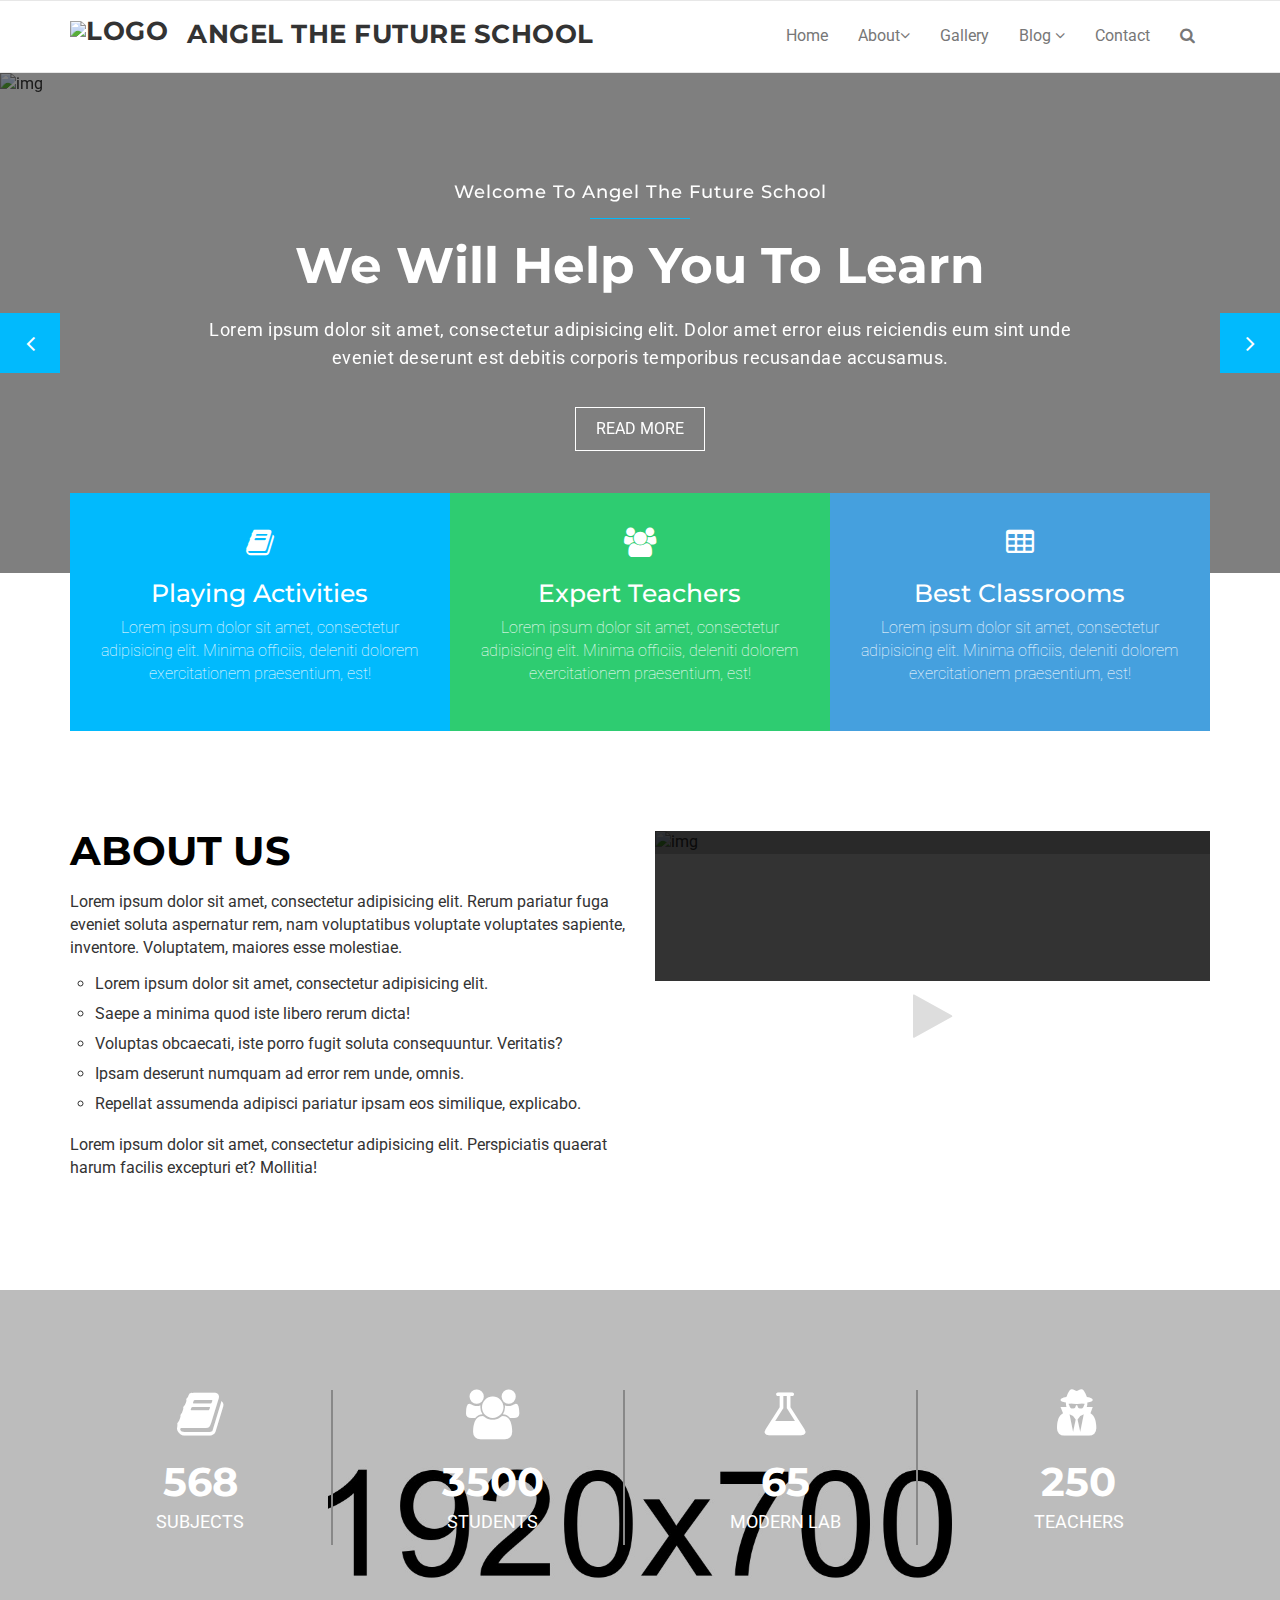
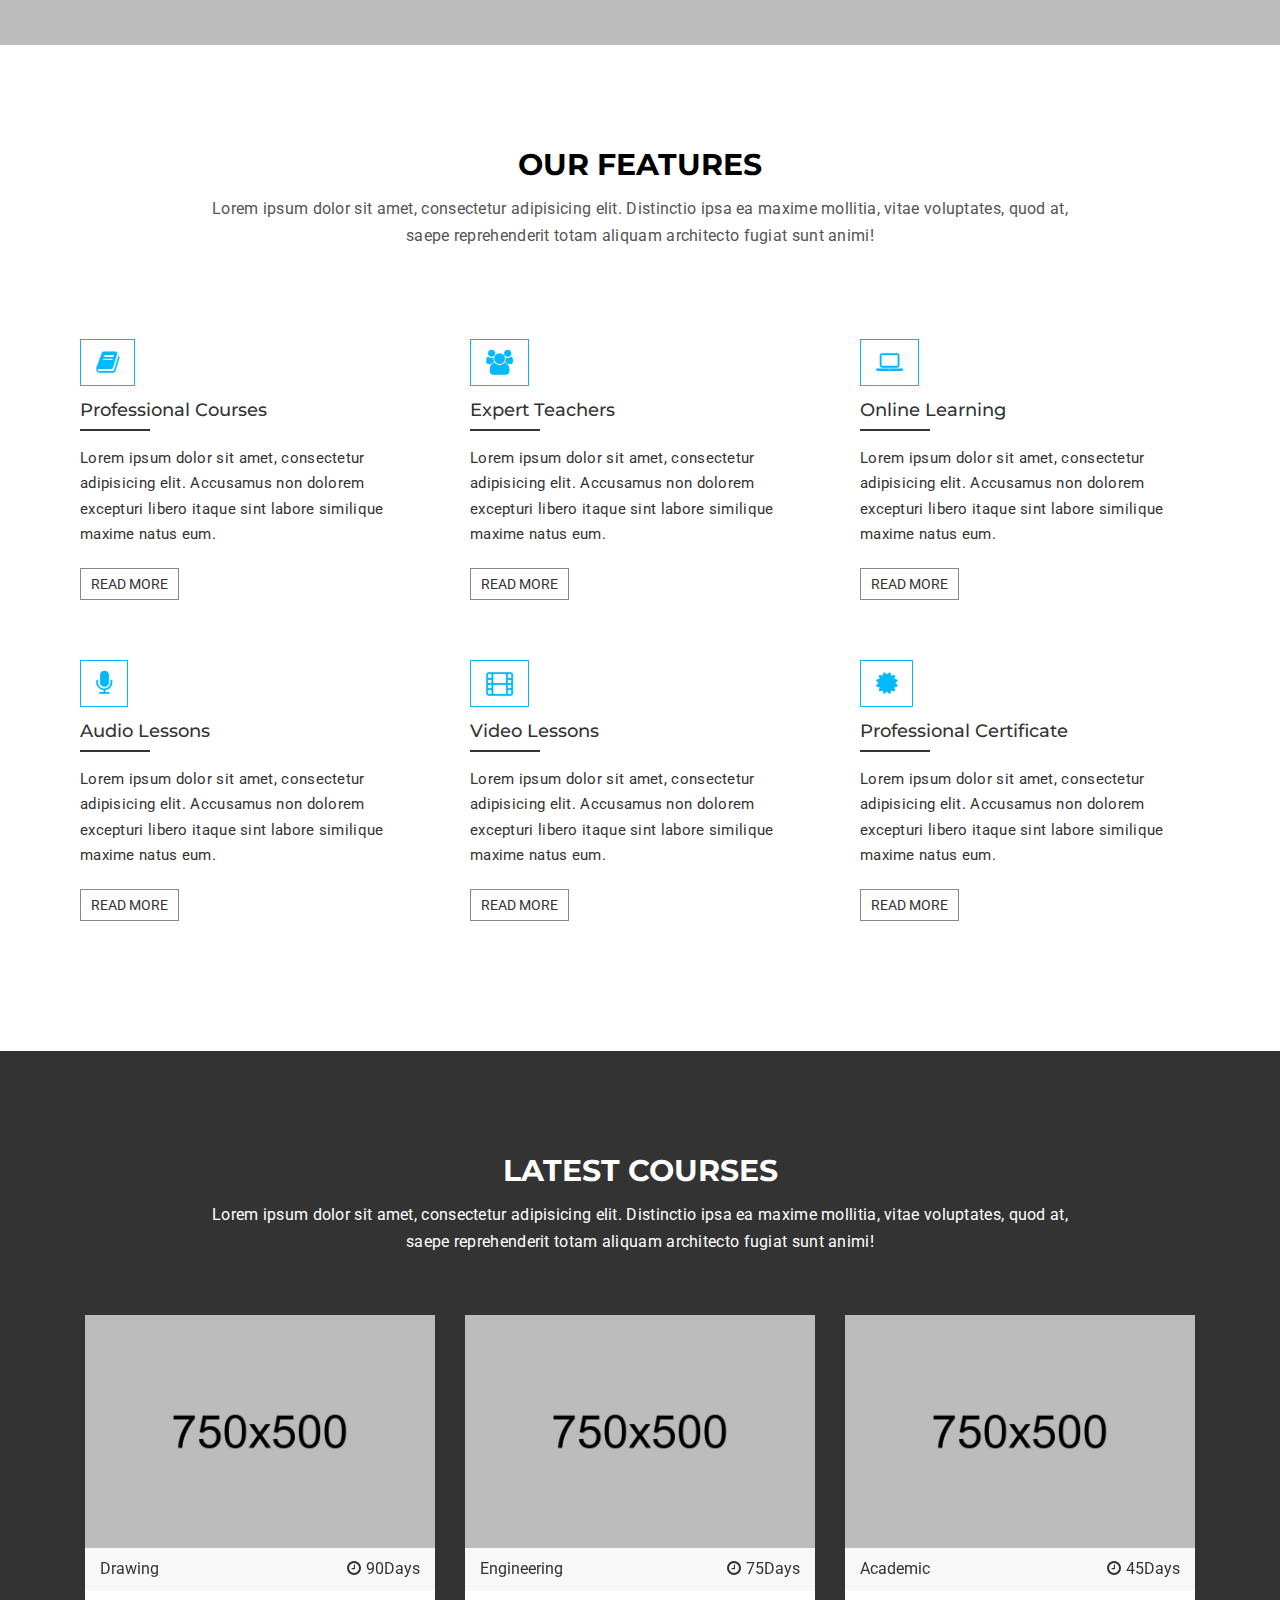
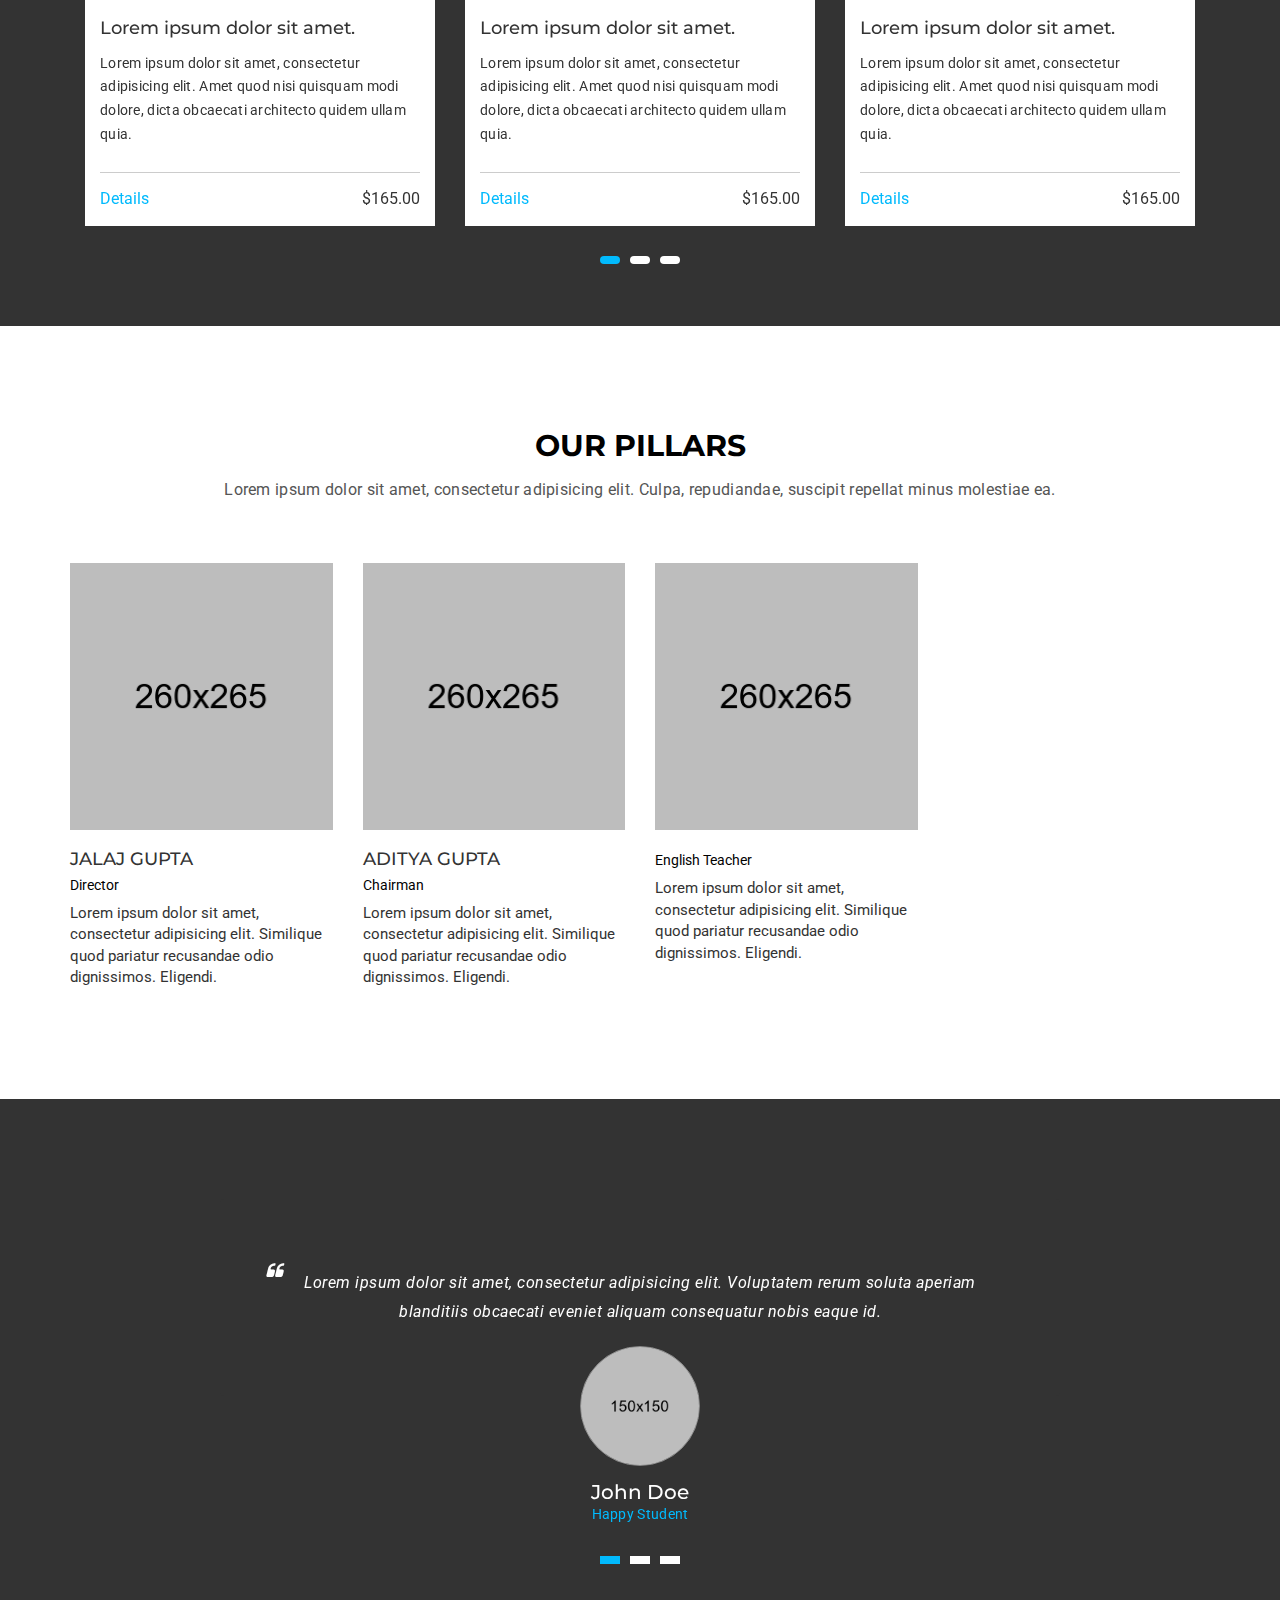
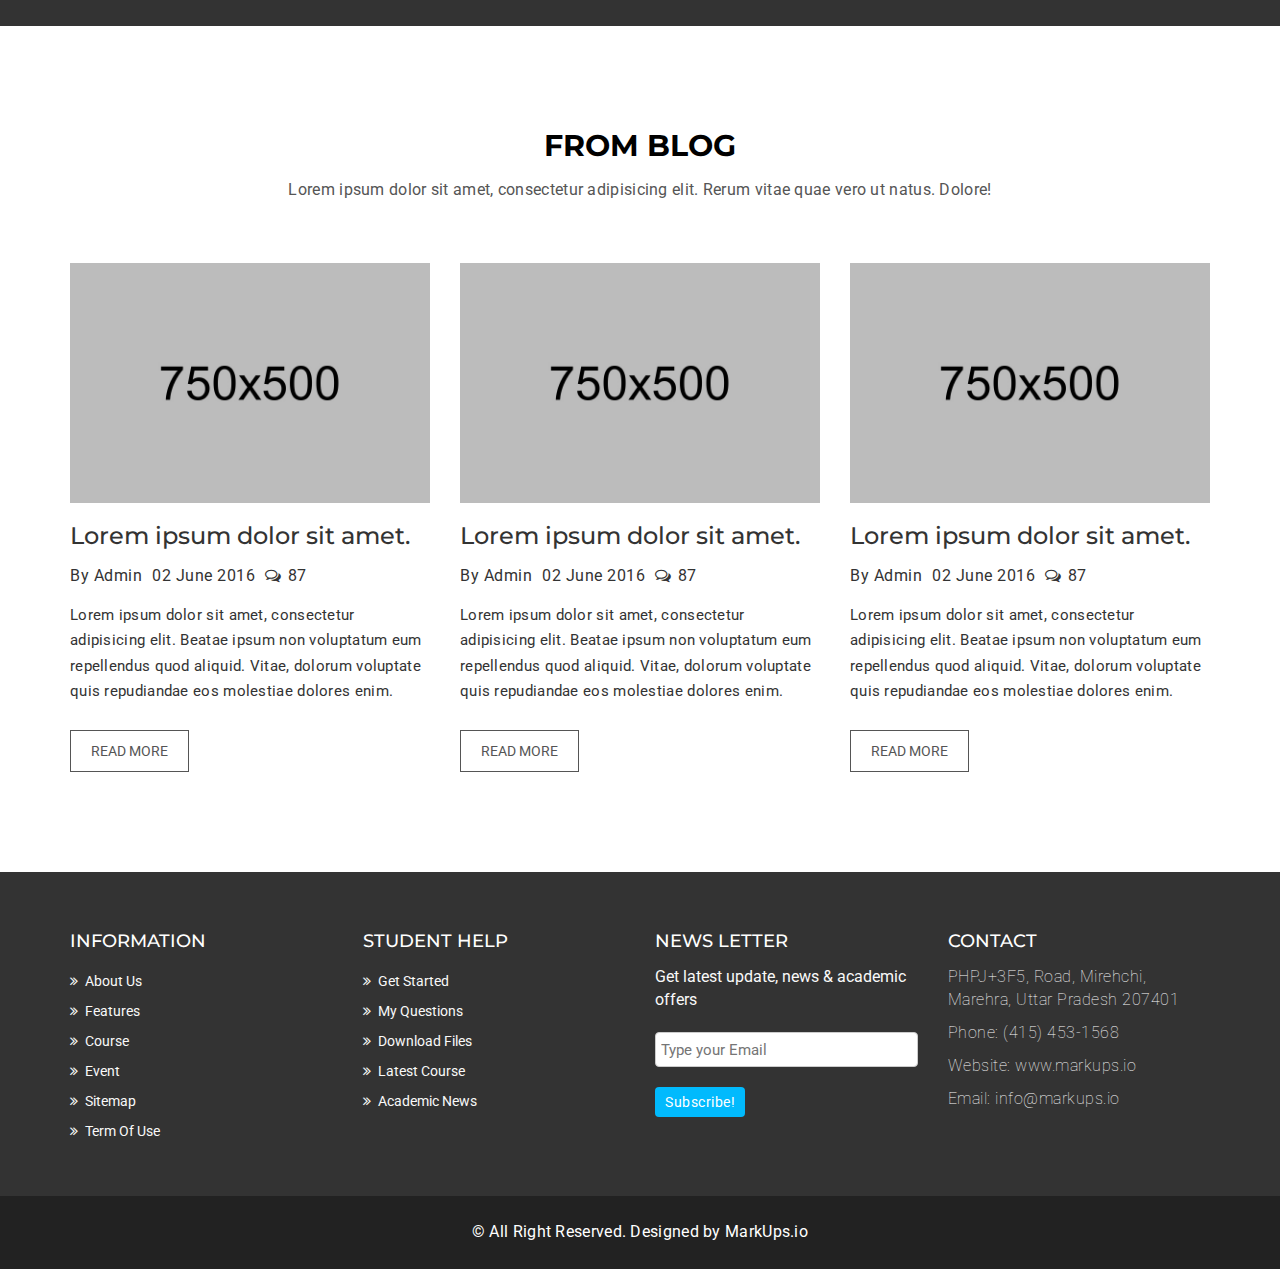
==== commit 09b91d3e: "updates" ====
--- a/index.html
+++ b/index.html
@@ -1,1109 +1,1082 @@
-<!DOCTYPE html>
-<html lang="en">
-  <head>
-    <meta charset="utf-8" />
-    <meta http-equiv="X-UA-Compatible" content="IE=edge" />
-    <meta name="viewport" content="width=device-width, initial-scale=1" />
-    <title>Angel The Future School</title>
-
-    <!-- Favicon -->
-    <link
-      rel="shortcut icon"
-      href="assets/img/favicon.ico"
-      type="image/x-icon" />
-
-    <!-- Font awesome -->
-    <link href="assets/css/font-awesome.css" rel="stylesheet" />
-    <!-- Bootstrap -->
-    <link href="assets/css/bootstrap.css" rel="stylesheet" />
-    <!-- Slick slider -->
-    <link rel="stylesheet" type="text/css" href="assets/css/slick.css" />
-    <!-- Fancybox slider -->
-    <link
-      rel="stylesheet"
-      href="assets/css/jquery.fancybox.css"
-      type="text/css"
-      media="screen" />
-    <!-- Theme color -->
-    <link
-      id="switcher"
-      href="assets/css/theme-color/default-theme.css"
-      rel="stylesheet" />
-
-    <!-- Main style sheet -->
-    <link href="assets/css/style.css" rel="stylesheet" />
-
-    <!-- Google Fonts -->
-    <link
-      href="https://fonts.googleapis.com/css?family=Montserrat:400,700"
-      rel="stylesheet"
-      type="text/css" />
-    <link
-      href="https://fonts.googleapis.com/css?family=Roboto:400,400italic,300,300italic,500,700"
-      rel="stylesheet"
-      type="text/css" />
-
-    <!-- HTML5 shim and Respond.js for IE8 support of HTML5 elements and media queries -->
-    <!-- WARNING: Respond.js doesn't work if you view the page via file:// -->
-    <!--[if lt IE 9]>
-      <script src="https://oss.maxcdn.com/html5shiv/3.7.2/html5shiv.min.js"></script>
-      <script src="https://oss.maxcdn.com/respond/1.4.2/respond.min.js"></script>
-    <![endif]-->
-  </head>
-  <body>
-    <!--START SCROLL TOP BUTTON -->
-    <a class="scrollToTop" href="#">
-      <i class="fa fa-angle-up"></i>
-    </a>
-    <!-- END SCROLL TOP BUTTON -->
-
-    <!-- Start header  -->
-    <header id="mu-header">
-      <div class="container">
-        <div class="row">
-          <div class="col-lg-12 col-md-12">
-            <div class="mu-header-area">
-              <div class="row">
-                <div class="col-lg-6 col-md-6 col-sm-6 col-xs-6">
-                  <div class="mu-header-top-left">
-                    <div class="mu-top-email">
-                      <i class="fa fa-envelope"></i>
-                      <span>angelthefutureschool.com </span>
-                    </div>
-                    <div class="mu-top-phone">
-                      <i class="fa fa-phone"></i>
-                      <span>+91 00000 00000</span>
-                    </div>
-                  </div>
-                </div>
-                <div class="col-lg-6 col-md-6 col-sm-6 col-xs-6">
-                  <div class="mu-header-top-right">
-                    <nav>
-                      <ul class="mu-top-social-nav">
-                        <li>
-                          <a href="#"><span class="fa fa-facebook"></span></a>
-                        </li>
-                        <li>
-                          <a href="#"><span class="fa fa-twitter"></span></a>
-                        </li>
-                        <li>
-                          <a href="#"
-                            ><span class="fa fa-google-plus"></span
-                          ></a>
-                        </li>
-                        <li>
-                          <a href="#"><span class="fa fa-linkedin"></span></a>
-                        </li>
-                        <li>
-                          <a href="#"><span class="fa fa-youtube"></span></a>
-                        </li>
-                      </ul>
-                    </nav>
-                  </div>
-                </div>
-              </div>
-            </div>
-          </div>
-        </div>
-      </div>
-    </header>
-    <!-- End header  -->
-    <!-- Start menu -->
-    <section id="mu-menu">
-      <nav class="navbar navbar-default" role="navigation">
-        <div class="container">
-          <div class="navbar-header">
-            <!-- FOR MOBILE VIEW COLLAPSED BUTTON -->
-            <button
-              type="button"
-              class="navbar-toggle collapsed"
-              data-toggle="collapse"
-              data-target="#navbar"
-              aria-expanded="false"
-              aria-controls="navbar">
-              <span class="sr-only">Toggle navigation</span>
-              <span class="icon-bar"></span>
-              <span class="icon-bar"></span>
-              <span class="icon-bar"></span>
-            </button>
-            <!-- LOGO -->
-            <!-- TEXT BASED LOGO -->
-            <a class="navbar-brand" href="index.html"
-              ><i class="fa fa-university"></i
-              ><span>Angel The Future School</span></a
-            >
-            <!-- IMG BASED LOGO  -->
-            <!-- <a class="navbar-brand" href="index.html"><img src="assets/img/logo.png" alt="logo"></a> -->
-          </div>
-          <div id="navbar" class="navbar-collapse collapse">
-            <ul id="top-menu" class="nav navbar-nav navbar-right main-nav">
-              <li class="active"><a href="index.html">Home</a></li>
-              <li class="dropdown">
-                <a href="#" class="dropdown-toggle" data-toggle="dropdown"
-                  >About<span class="fa fa-angle-down"></span
-                ></a>
-                <ul class="dropdown-menu" role="menu">
-                  <li><a href="course.html">About Us</a></li>
-                  <li><a href="course-detail.html">Director's Message</a></li>
-                </ul>
-              </li>
-              <li><a href="gallery.html">Gallery</a></li>
-              <li class="dropdown">
-                <a href="#" class="dropdown-toggle" data-toggle="dropdown"
-                  >Blog <span class="fa fa-angle-down"></span
-                ></a>
-                <ul class="dropdown-menu" role="menu">
-                  <li><a href="blog-archive.html">Blog Archive</a></li>
-                  <li><a href="blog-single.html">Blog Single</a></li>
-                </ul>
-              </li>
-              <li><a href="contact.html">Contact</a></li>
-              <li>
-                <a href="#" id="mu-search-icon"><i class="fa fa-search"></i></a>
-              </li>
-            </ul>
-          </div>
-          <!--/.nav-collapse -->
-        </div>
-      </nav>
-    </section>
-    <!-- End menu -->
-    <!-- Start search box -->
-    <div id="mu-search">
-      <div class="mu-search-area">
-        <button class="mu-search-close">
-          <span class="fa fa-close"></span>
-        </button>
-        <div class="container">
-          <div class="row">
-            <div class="col-md-12">
-              <form class="mu-search-form">
-                <input
-                  type="search"
-                  placeholder="Type Your Keyword(s) & Hit Enter" />
-              </form>
-            </div>
-          </div>
-        </div>
-      </div>
-    </div>
-    <!-- End search box -->
-    <!-- Start Slider -->
-    <section id="mu-slider">
-      <!-- Start single slider item -->
-      <div class="mu-slider-single">
-        <div class="mu-slider-img">
-          <figure>
-            <img
-              src="https://scontent.fagr1-4.fna.fbcdn.net/v/t39.30808-6/308875556_489084636564808_8910115788453270557_n.jpg?_nc_cat=109&ccb=1-7&_nc_sid=5f2048&_nc_ohc=jLiCsl9RyGgQ7kNvgFpEuEU&_nc_ht=scontent.fagr1-4.fna&oh=00_AYAlANtuqQz6sPHD-JhkegPYTE6Yf5U_tV_8Qs-ZquaRRQ&oe=665685E3"
-              alt="img" />
-          </figure>
-        </div>
-        <div class="mu-slider-content">
-          <h4>Welcome To Angel The Future School</h4>
-          <span></span>
-          <h2>We Will Help You To Learn</h2>
-          <p>
-            Lorem ipsum dolor sit amet, consectetur adipisicing elit. Dolor amet
-            error eius reiciendis eum sint unde eveniet deserunt est debitis
-            corporis temporibus recusandae accusamus.
-          </p>
-          <a href="#" class="mu-read-more-btn">Read More</a>
-        </div>
-      </div>
-      <!-- Start single slider item -->
-      <!-- Start single slider item -->
-      <div class="mu-slider-single">
-        <div class="mu-slider-img">
-          <figure>
-            <img
-              src="https://scontent.fagr1-1.fna.fbcdn.net/v/t39.30808-6/442497341_911215984351669_8859714890670917143_n.jpg?_nc_cat=104&ccb=1-7&_nc_sid=5f2048&_nc_ohc=C-i76Ebmx4oQ7kNvgFDEEjD&_nc_ht=scontent.fagr1-1.fna&oh=00_AYDow_J_vstXRhW7nw8v0jA0lueFr41-A7D9P-4cw0ni-Q&oe=66569650"
-              alt="img" />
-          </figure>
-        </div>
-        <div class="mu-slider-content">
-          <h4>Make Your Child Grow for Future</h4>
-          <span></span>
-          <h2>The Future is Bright for all</h2>
-          <p>
-            Lorem ipsum dolor sit amet, consectetur adipisicing elit. Dolor amet
-            error eius reiciendis eum sint unde eveniet deserunt est debitis
-            corporis temporibus recusandae accusamus.
-          </p>
-          <a href="#" class="mu-read-more-btn">Read More</a>
-        </div>
-      </div>
-      <!-- Start single slider item -->
-      <!-- Start single slider item -->
-      <div class="mu-slider-single">
-        <div class="mu-slider-img">
-          <figure>
-            <img
-              src="https://scontent.fagr1-4.fna.fbcdn.net/v/t39.30808-6/441292800_900251232114811_6986929155068740144_n.jpg?stp=dst-jpg_p180x540&_nc_cat=103&ccb=1-7&_nc_sid=5f2048&_nc_ohc=0ueovz6qzEEQ7kNvgFeMNYC&_nc_ht=scontent.fagr1-4.fna&oh=00_AYALjFIJOUTJMH4vvVcmtoC1vd5ROt-cLfHnCG2ZxgE9cQ&oe=665692D7"
-              alt="img" />
-          </figure>
-        </div>
-        <div class="mu-slider-content">
-          <h4>When Education Meets Creativity</h4>
-          <span></span>
-          <h2>Creativity is the Biggest Teacher</h2>
-          <p>
-            Lorem ipsum dolor sit amet, consectetur adipisicing elit. Dolor amet
-            error eius reiciendis eum sint unde eveniet deserunt est debitis
-            corporis temporibus recusandae accusamus.
-          </p>
-          <a href="#" class="mu-read-more-btn">Read More</a>
-        </div>
-      </div>
-      <!-- Start single slider item -->
-    </section>
-    <!-- End Slider -->
-    <!-- Start service  -->
-    <section id="mu-service">
-      <div class="container">
-        <div class="row">
-          <div class="col-lg-12 col-md-12">
-            <div class="mu-service-area">
-              <!-- Start single service -->
-              <div class="mu-service-single">
-                <span class="fa fa-book"></span>
-                <h3>Playing Activities</h3>
-                <p>
-                  Lorem ipsum dolor sit amet, consectetur adipisicing elit.
-                  Minima officiis, deleniti dolorem exercitationem praesentium,
-                  est!
-                </p>
-              </div>
-              <!-- Start single service -->
-              <!-- Start single service -->
-              <div class="mu-service-single">
-                <span class="fa fa-users"></span>
-                <h3>Expert Teachers</h3>
-                <p>
-                  Lorem ipsum dolor sit amet, consectetur adipisicing elit.
-                  Minima officiis, deleniti dolorem exercitationem praesentium,
-                  est!
-                </p>
-              </div>
-              <!-- Start single service -->
-              <!-- Start single service -->
-              <div class="mu-service-single">
-                <span class="fa fa-table"></span>
-                <h3>Best Classrooms</h3>
-                <p>
-                  Lorem ipsum dolor sit amet, consectetur adipisicing elit.
-                  Minima officiis, deleniti dolorem exercitationem praesentium,
-                  est!
-                </p>
-              </div>
-              <!-- Start single service -->
-            </div>
-          </div>
-        </div>
-      </div>
-    </section>
-    <!-- End service  -->
-
-    <!-- Start about us -->
-    <section id="mu-about-us">
-      <div class="container">
-        <div class="row">
-          <div class="col-md-12">
-            <div class="mu-about-us-area">
-              <div class="row">
-                <div class="col-lg-6 col-md-6">
-                  <div class="mu-about-us-left">
-                    <!-- Start Title -->
-                    <div class="mu-title">
-                      <h2>About Us</h2>
-                    </div>
-                    <!-- End Title -->
-                    <p>
-                      Lorem ipsum dolor sit amet, consectetur adipisicing elit.
-                      Rerum pariatur fuga eveniet soluta aspernatur rem, nam
-                      voluptatibus voluptate voluptates sapiente, inventore.
-                      Voluptatem, maiores esse molestiae.
-                    </p>
-                    <ul>
-                      <li>
-                        Lorem ipsum dolor sit amet, consectetur adipisicing
-                        elit.
-                      </li>
-                      <li>Saepe a minima quod iste libero rerum dicta!</li>
-                      <li>
-                        Voluptas obcaecati, iste porro fugit soluta
-                        consequuntur. Veritatis?
-                      </li>
-                      <li>Ipsam deserunt numquam ad error rem unde, omnis.</li>
-                      <li>
-                        Repellat assumenda adipisci pariatur ipsam eos
-                        similique, explicabo.
-                      </li>
-                    </ul>
-                    <p>
-                      Lorem ipsum dolor sit amet, consectetur adipisicing elit.
-                      Perspiciatis quaerat harum facilis excepturi et? Mollitia!
-                    </p>
-                  </div>
-                </div>
-                <div class="col-lg-6 col-md-6">
-                  <div class="mu-about-us-right">
-                    <a
-                      id="mu-abtus-video"
-                      href="https://www.youtube.com/embed/HN3pm9qYAUs"
-                      target="mutube-video">
-                      <img src="assets/img/about-us.jpg" alt="img" />
-                    </a>
-                  </div>
-                </div>
-              </div>
-            </div>
-          </div>
-        </div>
-      </div>
-    </section>
-    <!-- End about us -->
-
-    <!-- Start about us counter -->
-    <section id="mu-abtus-counter">
-      <div class="container">
-        <div class="row">
-          <div class="col-md-12">
-            <div class="mu-abtus-counter-area">
-              <div class="row">
-                <!-- Start counter item -->
-                <div class="col-lg-3 col-md-3 col-sm-3">
-                  <div class="mu-abtus-counter-single">
-                    <span class="fa fa-book"></span>
-                    <h4 class="counter">568</h4>
-                    <p>Subjects</p>
-                  </div>
-                </div>
-                <!-- End counter item -->
-                <!-- Start counter item -->
-                <div class="col-lg-3 col-md-3 col-sm-3">
-                  <div class="mu-abtus-counter-single">
-                    <span class="fa fa-users"></span>
-                    <h4 class="counter">3500</h4>
-                    <p>Students</p>
-                  </div>
-                </div>
-                <!-- End counter item -->
-                <!-- Start counter item -->
-                <div class="col-lg-3 col-md-3 col-sm-3">
-                  <div class="mu-abtus-counter-single">
-                    <span class="fa fa-flask"></span>
-                    <h4 class="counter">65</h4>
-                    <p>Modern Lab</p>
-                  </div>
-                </div>
-                <!-- End counter item -->
-                <!-- Start counter item -->
-                <div class="col-lg-3 col-md-3 col-sm-3">
-                  <div class="mu-abtus-counter-single no-border">
-                    <span class="fa fa-user-secret"></span>
-                    <h4 class="counter">250</h4>
-                    <p>Teachers</p>
-                  </div>
-                </div>
-                <!-- End counter item -->
-              </div>
-            </div>
-          </div>
-        </div>
-      </div>
-    </section>
-    <!-- End about us counter -->
-
-    <!-- Start features section -->
-    <section id="mu-features">
-      <div class="container">
-        <div class="row">
-          <div class="col-lg-12 col-md-12">
-            <div class="mu-features-area">
-              <!-- Start Title -->
-              <div class="mu-title">
-                <h2>Our Features</h2>
-                <p>
-                  Lorem ipsum dolor sit amet, consectetur adipisicing elit.
-                  Distinctio ipsa ea maxime mollitia, vitae voluptates, quod at,
-                  saepe reprehenderit totam aliquam architecto fugiat sunt
-                  animi!
-                </p>
-              </div>
-              <!-- End Title -->
-              <!-- Start features content -->
-              <div class="mu-features-content">
-                <div class="row">
-                  <div class="col-lg-4 col-md-4 col-sm-6">
-                    <div class="mu-single-feature">
-                      <span class="fa fa-book"></span>
-                      <h4>Professional Courses</h4>
-                      <p>
-                        Lorem ipsum dolor sit amet, consectetur adipisicing
-                        elit. Accusamus non dolorem excepturi libero itaque sint
-                        labore similique maxime natus eum.
-                      </p>
-                      <a href="#">Read More</a>
-                    </div>
-                  </div>
-                  <div class="col-lg-4 col-md-4 col-sm-6">
-                    <div class="mu-single-feature">
-                      <span class="fa fa-users"></span>
-                      <h4>Expert Teachers</h4>
-                      <p>
-                        Lorem ipsum dolor sit amet, consectetur adipisicing
-                        elit. Accusamus non dolorem excepturi libero itaque sint
-                        labore similique maxime natus eum.
-                      </p>
-                      <a href="#">Read More</a>
-                    </div>
-                  </div>
-                  <div class="col-lg-4 col-md-4 col-sm-6">
-                    <div class="mu-single-feature">
-                      <span class="fa fa-laptop"></span>
-                      <h4>Online Learning</h4>
-                      <p>
-                        Lorem ipsum dolor sit amet, consectetur adipisicing
-                        elit. Accusamus non dolorem excepturi libero itaque sint
-                        labore similique maxime natus eum.
-                      </p>
-                      <a href="#">Read More</a>
-                    </div>
-                  </div>
-                  <div class="col-lg-4 col-md-4 col-sm-6">
-                    <div class="mu-single-feature">
-                      <span class="fa fa-microphone"></span>
-                      <h4>Audio Lessons</h4>
-                      <p>
-                        Lorem ipsum dolor sit amet, consectetur adipisicing
-                        elit. Accusamus non dolorem excepturi libero itaque sint
-                        labore similique maxime natus eum.
-                      </p>
-                      <a href="#">Read More</a>
-                    </div>
-                  </div>
-                  <div class="col-lg-4 col-md-4 col-sm-6">
-                    <div class="mu-single-feature">
-                      <span class="fa fa-film"></span>
-                      <h4>Video Lessons</h4>
-                      <p>
-                        Lorem ipsum dolor sit amet, consectetur adipisicing
-                        elit. Accusamus non dolorem excepturi libero itaque sint
-                        labore similique maxime natus eum.
-                      </p>
-                      <a href="#">Read More</a>
-                    </div>
-                  </div>
-                  <div class="col-lg-4 col-md-4 col-sm-6">
-                    <div class="mu-single-feature">
-                      <span class="fa fa-certificate"></span>
-                      <h4>Professional Certificate</h4>
-                      <p>
-                        Lorem ipsum dolor sit amet, consectetur adipisicing
-                        elit. Accusamus non dolorem excepturi libero itaque sint
-                        labore similique maxime natus eum.
-                      </p>
-                      <a href="#">Read More</a>
-                    </div>
-                  </div>
-                </div>
-              </div>
-              <!-- End features content -->
-            </div>
-          </div>
-        </div>
-      </div>
-    </section>
-    <!-- End features section -->
-
-    <!-- Start latest course section -->
-    <section id="mu-latest-courses">
-      <div class="container">
-        <div class="row">
-          <div class="col-lg-12 col-md-12">
-            <div class="mu-latest-courses-area">
-              <!-- Start Title -->
-              <div class="mu-title">
-                <h2>Latest Courses</h2>
-                <p>
-                  Lorem ipsum dolor sit amet, consectetur adipisicing elit.
-                  Distinctio ipsa ea maxime mollitia, vitae voluptates, quod at,
-                  saepe reprehenderit totam aliquam architecto fugiat sunt
-                  animi!
-                </p>
-              </div>
-              <!-- End Title -->
-              <!-- Start latest course content -->
-              <div
-                id="mu-latest-course-slide"
-                class="mu-latest-courses-content">
-                <div class="col-lg-4 col-md-4 col-xs-12">
-                  <div class="mu-latest-course-single">
-                    <figure class="mu-latest-course-img">
-                      <a href="#"
-                        ><img src="assets/img/courses/1.jpg" alt="img"
-                      /></a>
-                      <figcaption class="mu-latest-course-imgcaption">
-                        <a href="#">Drawing</a>
-                        <span><i class="fa fa-clock-o"></i>90Days</span>
-                      </figcaption>
-                    </figure>
-                    <div class="mu-latest-course-single-content">
-                      <h4><a href="#">Lorem ipsum dolor sit amet.</a></h4>
-                      <p>
-                        Lorem ipsum dolor sit amet, consectetur adipisicing
-                        elit. Amet quod nisi quisquam modi dolore, dicta
-                        obcaecati architecto quidem ullam quia.
-                      </p>
-                      <div class="mu-latest-course-single-contbottom">
-                        <a class="mu-course-details" href="#">Details</a>
-                        <span class="mu-course-price" href="#">$165.00</span>
-                      </div>
-                    </div>
-                  </div>
-                </div>
-                <div class="col-lg-4 col-md-4 col-xs-12">
-                  <div class="mu-latest-course-single">
-                    <figure class="mu-latest-course-img">
-                      <a href="#"
-                        ><img src="assets/img/courses/2.jpg" alt="img"
-                      /></a>
-                      <figcaption class="mu-latest-course-imgcaption">
-                        <a href="#">Engineering </a>
-                        <span><i class="fa fa-clock-o"></i>75Days</span>
-                      </figcaption>
-                    </figure>
-                    <div class="mu-latest-course-single-content">
-                      <h4><a href="#">Lorem ipsum dolor sit amet.</a></h4>
-                      <p>
-                        Lorem ipsum dolor sit amet, consectetur adipisicing
-                        elit. Amet quod nisi quisquam modi dolore, dicta
-                        obcaecati architecto quidem ullam quia.
-                      </p>
-                      <div class="mu-latest-course-single-contbottom">
-                        <a class="mu-course-details" href="#">Details</a>
-                        <span class="mu-course-price" href="#">$165.00</span>
-                      </div>
-                    </div>
-                  </div>
-                </div>
-                <div class="col-lg-4 col-md-4 col-xs-12">
-                  <div class="mu-latest-course-single">
-                    <figure class="mu-latest-course-img">
-                      <a href="#"
-                        ><img src="assets/img/courses/3.jpg" alt="img"
-                      /></a>
-                      <figcaption class="mu-latest-course-imgcaption">
-                        <a href="#">Academic</a>
-                        <span><i class="fa fa-clock-o"></i>45Days</span>
-                      </figcaption>
-                    </figure>
-                    <div class="mu-latest-course-single-content">
-                      <h4><a href="#">Lorem ipsum dolor sit amet.</a></h4>
-                      <p>
-                        Lorem ipsum dolor sit amet, consectetur adipisicing
-                        elit. Amet quod nisi quisquam modi dolore, dicta
-                        obcaecati architecto quidem ullam quia.
-                      </p>
-                      <div class="mu-latest-course-single-contbottom">
-                        <a class="mu-course-details" href="#">Details</a>
-                        <span class="mu-course-price" href="#">$165.00</span>
-                      </div>
-                    </div>
-                  </div>
-                </div>
-                <div class="col-lg-4 col-md-4 col-xs-12">
-                  <div class="mu-latest-course-single">
-                    <figure class="mu-latest-course-img">
-                      <a href="#"
-                        ><img src="assets/img/courses/1.jpg" alt="img"
-                      /></a>
-                      <figcaption class="mu-latest-course-imgcaption">
-                        <a href="#">Drawing</a>
-                        <span><i class="fa fa-clock-o"></i>90Days</span>
-                      </figcaption>
-                    </figure>
-                    <div class="mu-latest-course-single-content">
-                      <h4><a href="#">Lorem ipsum dolor sit amet.</a></h4>
-                      <p>
-                        Lorem ipsum dolor sit amet, consectetur adipisicing
-                        elit. Amet quod nisi quisquam modi dolore, dicta
-                        obcaecati architecto quidem ullam quia.
-                      </p>
-                      <div class="mu-latest-course-single-contbottom">
-                        <a class="mu-course-details" href="#">Details</a>
-                        <span class="mu-course-price" href="#">$165.00</span>
-                      </div>
-                    </div>
-                  </div>
-                </div>
-                <div class="col-lg-4 col-md-4 col-xs-12">
-                  <div class="mu-latest-course-single">
-                    <figure class="mu-latest-course-img">
-                      <a href="#"
-                        ><img src="assets/img/courses/2.jpg" alt="img"
-                      /></a>
-                      <figcaption class="mu-latest-course-imgcaption">
-                        <a href="#">Engineering </a>
-                        <span><i class="fa fa-clock-o"></i>75Days</span>
-                      </figcaption>
-                    </figure>
-                    <div class="mu-latest-course-single-content">
-                      <h4><a href="#">Lorem ipsum dolor sit amet.</a></h4>
-                      <p>
-                        Lorem ipsum dolor sit amet, consectetur adipisicing
-                        elit. Amet quod nisi quisquam modi dolore, dicta
-                        obcaecati architecto quidem ullam quia.
-                      </p>
-                      <div class="mu-latest-course-single-contbottom">
-                        <a class="mu-course-details" href="#">Details</a>
-                        <span class="mu-course-price" href="#">$165.00</span>
-                      </div>
-                    </div>
-                  </div>
-                </div>
-                <div class="col-lg-4 col-md-4 col-xs-12">
-                  <div class="mu-latest-course-single">
-                    <figure class="mu-latest-course-img">
-                      <a href="#"
-                        ><img src="assets/img/courses/3.jpg" alt="img"
-                      /></a>
-                      <figcaption class="mu-latest-course-imgcaption">
-                        <a href="#">Academic</a>
-                        <span><i class="fa fa-clock-o"></i>45Days</span>
-                      </figcaption>
-                    </figure>
-                    <div class="mu-latest-course-single-content">
-                      <h4><a href="#">Lorem ipsum dolor sit amet.</a></h4>
-                      <p>
-                        Lorem ipsum dolor sit amet, consectetur adipisicing
-                        elit. Amet quod nisi quisquam modi dolore, dicta
-                        obcaecati architecto quidem ullam quia.
-                      </p>
-                      <div class="mu-latest-course-single-contbottom">
-                        <a class="mu-course-details" href="#">Details</a>
-                        <span class="mu-course-price" href="#">$165.00</span>
-                      </div>
-                    </div>
-                  </div>
-                </div>
-              </div>
-              <!-- End latest course content -->
-            </div>
-          </div>
-        </div>
-      </div>
-    </section>
-    <!-- End latest course section -->
-
-    <!-- Start our teacher -->
-    <section id="mu-our-teacher">
-      <div class="container">
-        <div class="row">
-          <div class="col-md-12">
-            <div class="mu-our-teacher-area">
-              <!-- begain title -->
-              <div class="mu-title">
-                <h2>Our Teachers</h2>
-                <p>
-                  Lorem ipsum dolor sit amet, consectetur adipisicing elit.
-                  Culpa, repudiandae, suscipit repellat minus molestiae ea.
-                </p>
-              </div>
-              <!-- end title -->
-              <!-- begain our teacher content -->
-              <div class="mu-our-teacher-content">
-                <div class="row">
-                  <div class="col-lg-3 col-md-3 col-sm-6">
-                    <div class="mu-our-teacher-single">
-                      <figure class="mu-our-teacher-img">
-                        <img
-                          src="assets/img/teachers/teacher-01.png"
-                          alt="teacher img" />
-                        <div class="mu-our-teacher-social">
-                          <a href="#"><span class="fa fa-facebook"></span></a>
-                          <a href="#"><span class="fa fa-twitter"></span></a>
-                          <a href="#"><span class="fa fa-linkedin"></span></a>
-                          <a href="#"
-                            ><span class="fa fa-google-plus"></span
-                          ></a>
-                        </div>
-                      </figure>
-                      <div class="mu-ourteacher-single-content">
-                        <h4>Brian Dean</h4>
-                        <span>Math Teacher</span>
-                        <p>
-                          Lorem ipsum dolor sit amet, consectetur adipisicing
-                          elit. Similique quod pariatur recusandae odio
-                          dignissimos. Eligendi.
-                        </p>
-                      </div>
-                    </div>
-                  </div>
-                  <div class="col-lg-3 col-md-3 col-sm-6">
-                    <div class="mu-our-teacher-single">
-                      <figure class="mu-our-teacher-img">
-                        <img
-                          src="assets/img/teachers/teacher-02.png"
-                          alt="teacher img" />
-                        <div class="mu-our-teacher-social">
-                          <a href="#"><span class="fa fa-facebook"></span></a>
-                          <a href="#"><span class="fa fa-twitter"></span></a>
-                          <a href="#"><span class="fa fa-linkedin"></span></a>
-                          <a href="#"
-                            ><span class="fa fa-google-plus"></span
-                          ></a>
-                        </div>
-                      </figure>
-                      <div class="mu-ourteacher-single-content">
-                        <h4>James Hein</h4>
-                        <span>Physics Teacher</span>
-                        <p>
-                          Lorem ipsum dolor sit amet, consectetur adipisicing
-                          elit. Similique quod pariatur recusandae odio
-                          dignissimos. Eligendi.
-                        </p>
-                      </div>
-                    </div>
-                  </div>
-                  <div class="col-lg-3 col-md-3 col-sm-6">
-                    <div class="mu-our-teacher-single">
-                      <figure class="mu-our-teacher-img">
-                        <img
-                          src="assets/img/teachers/teacher-03.png"
-                          alt="teacher img" />
-                        <div class="mu-our-teacher-social">
-                          <a href="#"><span class="fa fa-facebook"></span></a>
-                          <a href="#"><span class="fa fa-twitter"></span></a>
-                          <a href="#"><span class="fa fa-linkedin"></span></a>
-                          <a href="#"
-                            ><span class="fa fa-google-plus"></span
-                          ></a>
-                        </div>
-                      </figure>
-                      <div class="mu-ourteacher-single-content">
-                        <h4>Rebeca Michel</h4>
-                        <span>English Teacher</span>
-                        <p>
-                          Lorem ipsum dolor sit amet, consectetur adipisicing
-                          elit. Similique quod pariatur recusandae odio
-                          dignissimos. Eligendi.
-                        </p>
-                      </div>
-                    </div>
-                  </div>
-                  <div class="col-lg-3 col-md-3 col-sm-6">
-                    <div class="mu-our-teacher-single">
-                      <figure class="mu-our-teacher-img">
-                        <img
-                          src="assets/img/teachers/teacher-04.png"
-                          alt="teacher img" />
-                        <div class="mu-our-teacher-social">
-                          <a href="#"><span class="fa fa-facebook"></span></a>
-                          <a href="#"><span class="fa fa-twitter"></span></a>
-                          <a href="#"><span class="fa fa-linkedin"></span></a>
-                          <a href="#"
-                            ><span class="fa fa-google-plus"></span
-                          ></a>
-                        </div>
-                      </figure>
-                      <div class="mu-ourteacher-single-content">
-                        <h4>John Doe</h4>
-                        <span>Biology Teacher</span>
-                        <p>
-                          Lorem ipsum dolor sit amet, consectetur adipisicing
-                          elit. Similique quod pariatur recusandae odio
-                          dignissimos. Eligendi.
-                        </p>
-                      </div>
-                    </div>
-                  </div>
-                </div>
-              </div>
-              <!-- End our teacher content -->
-            </div>
-          </div>
-        </div>
-      </div>
-    </section>
-    <!-- End our teacher -->
-
-    <!-- Start testimonial -->
-    <section id="mu-testimonial">
-      <div class="container">
-        <div class="row">
-          <div class="col-md-12">
-            <div class="mu-testimonial-area">
-              <div id="mu-testimonial-slide" class="mu-testimonial-content">
-                <!-- start testimonial single item -->
-                <div class="mu-testimonial-item">
-                  <div class="mu-testimonial-quote">
-                    <blockquote>
-                      <p>
-                        Lorem ipsum dolor sit amet, consectetur adipisicing
-                        elit. Voluptatem rerum soluta aperiam blanditiis
-                        obcaecati eveniet aliquam consequatur nobis eaque id.
-                      </p>
-                    </blockquote>
-                  </div>
-                  <div class="mu-testimonial-img">
-                    <img src="assets/img/testimonial-1.png" alt="img" />
-                  </div>
-                  <div class="mu-testimonial-info">
-                    <h4>John Doe</h4>
-                    <span>Happy Student</span>
-                  </div>
-                </div>
-                <!-- end testimonial single item -->
-                <!-- start testimonial single item -->
-                <div class="mu-testimonial-item">
-                  <div class="mu-testimonial-quote">
-                    <blockquote>
-                      <p>
-                        Lorem ipsum dolor sit amet, consectetur adipisicing
-                        elit. Voluptatem rerum soluta aperiam blanditiis
-                        obcaecati eveniet aliquam consequatur nobis eaque id.
-                      </p>
-                    </blockquote>
-                  </div>
-                  <div class="mu-testimonial-img">
-                    <img src="assets/img/testimonial-3.png" alt="img" />
-                  </div>
-                  <div class="mu-testimonial-info">
-                    <h4>Rebaca Michel</h4>
-                    <span>Happy Parent</span>
-                  </div>
-                </div>
-                <!-- end testimonial single item -->
-                <!-- start testimonial single item -->
-                <div class="mu-testimonial-item">
-                  <div class="mu-testimonial-quote">
-                    <blockquote>
-                      <p>
-                        Lorem ipsum dolor sit amet, consectetur adipisicing
-                        elit. Voluptatem rerum soluta aperiam blanditiis
-                        obcaecati eveniet aliquam consequatur nobis eaque id.
-                      </p>
-                    </blockquote>
-                  </div>
-                  <div class="mu-testimonial-img">
-                    <img src="assets/img/testimonial-2.png" alt="img" />
-                  </div>
-                  <div class="mu-testimonial-info">
-                    <h4>Stev Smith</h4>
-                    <span>Happy Student</span>
-                  </div>
-                </div>
-                <!-- end testimonial single item -->
-              </div>
-            </div>
-          </div>
-        </div>
-      </div>
-    </section>
-    <!-- End testimonial -->
-
-    <!-- Start from blog -->
-    <section id="mu-from-blog">
-      <div class="container">
-        <div class="row">
-          <div class="col-md-12">
-            <div class="mu-from-blog-area">
-              <!-- start title -->
-              <div class="mu-title">
-                <h2>From Blog</h2>
-                <p>
-                  Lorem ipsum dolor sit amet, consectetur adipisicing elit.
-                  Rerum vitae quae vero ut natus. Dolore!
-                </p>
-              </div>
-              <!-- end title -->
-              <!-- start from blog content   -->
-              <div class="mu-from-blog-content">
-                <div class="row">
-                  <div class="col-md-4 col-sm-4">
-                    <article class="mu-blog-single-item">
-                      <figure class="mu-blog-single-img">
-                        <a href="#"
-                          ><img src="assets/img/blog/blog-1.jpg" alt="img"
-                        /></a>
-                        <figcaption class="mu-blog-caption">
-                          <h3><a href="#">Lorem ipsum dolor sit amet.</a></h3>
-                        </figcaption>
-                      </figure>
-                      <div class="mu-blog-meta">
-                        <a href="#">By Admin</a>
-                        <a href="#">02 June 2016</a>
-                        <span><i class="fa fa-comments-o"></i>87</span>
-                      </div>
-                      <div class="mu-blog-description">
-                        <p>
-                          Lorem ipsum dolor sit amet, consectetur adipisicing
-                          elit. Beatae ipsum non voluptatum eum repellendus quod
-                          aliquid. Vitae, dolorum voluptate quis repudiandae eos
-                          molestiae dolores enim.
-                        </p>
-                        <a class="mu-read-more-btn" href="#">Read More</a>
-                      </div>
-                    </article>
-                  </div>
-                  <div class="col-md-4 col-sm-4">
-                    <article class="mu-blog-single-item">
-                      <figure class="mu-blog-single-img">
-                        <a href="#"
-                          ><img src="assets/img/blog/blog-2.jpg" alt="img"
-                        /></a>
-                        <figcaption class="mu-blog-caption">
-                          <h3><a href="#">Lorem ipsum dolor sit amet.</a></h3>
-                        </figcaption>
-                      </figure>
-                      <div class="mu-blog-meta">
-                        <a href="#">By Admin</a>
-                        <a href="#">02 June 2016</a>
-                        <span><i class="fa fa-comments-o"></i>87</span>
-                      </div>
-                      <div class="mu-blog-description">
-                        <p>
-                          Lorem ipsum dolor sit amet, consectetur adipisicing
-                          elit. Beatae ipsum non voluptatum eum repellendus quod
-                          aliquid. Vitae, dolorum voluptate quis repudiandae eos
-                          molestiae dolores enim.
-                        </p>
-                        <a class="mu-read-more-btn" href="#">Read More</a>
-                      </div>
-                    </article>
-                  </div>
-                  <div class="col-md-4 col-sm-4">
-                    <article class="mu-blog-single-item">
-                      <figure class="mu-blog-single-img">
-                        <a href="#"
-                          ><img src="assets/img/blog/blog-3.jpg" alt="img"
-                        /></a>
-                        <figcaption class="mu-blog-caption">
-                          <h3><a href="#">Lorem ipsum dolor sit amet.</a></h3>
-                        </figcaption>
-                      </figure>
-                      <div class="mu-blog-meta">
-                        <a href="#">By Admin</a>
-                        <a href="#">02 June 2016</a>
-                        <span><i class="fa fa-comments-o"></i>87</span>
-                      </div>
-                      <div class="mu-blog-description">
-                        <p>
-                          Lorem ipsum dolor sit amet, consectetur adipisicing
-                          elit. Beatae ipsum non voluptatum eum repellendus quod
-                          aliquid. Vitae, dolorum voluptate quis repudiandae eos
-                          molestiae dolores enim.
-                        </p>
-                        <a class="mu-read-more-btn" href="#">Read More</a>
-                      </div>
-                    </article>
-                  </div>
-                </div>
-              </div>
-              <!-- end from blog content   -->
-            </div>
-          </div>
-        </div>
-      </div>
-    </section>
-    <!-- End from blog -->
-
-    <!-- Start footer -->
-    <footer id="mu-footer">
-      <!-- start footer top -->
-      <div class="mu-footer-top">
-        <div class="container">
-          <div class="mu-footer-top-area">
-            <div class="row">
-              <div class="col-lg-3 col-md-3 col-sm-3">
-                <div class="mu-footer-widget">
-                  <h4>Information</h4>
-                  <ul>
-                    <li><a href="#">About Us</a></li>
-                    <li><a href="">Features</a></li>
-                    <li><a href="">Course</a></li>
-                    <li><a href="">Event</a></li>
-                    <li><a href="">Sitemap</a></li>
-                    <li><a href="">Term Of Use</a></li>
-                  </ul>
-                </div>
-              </div>
-              <div class="col-lg-3 col-md-3 col-sm-3">
-                <div class="mu-footer-widget">
-                  <h4>Student Help</h4>
-                  <ul>
-                    <li><a href="">Get Started</a></li>
-                    <li><a href="#">My Questions</a></li>
-                    <li><a href="">Download Files</a></li>
-                    <li><a href="">Latest Course</a></li>
-                    <li><a href="">Academic News</a></li>
-                  </ul>
-                </div>
-              </div>
-              <div class="col-lg-3 col-md-3 col-sm-3">
-                <div class="mu-footer-widget">
-                  <h4>News letter</h4>
-                  <p>Get latest update, news & academic offers</p>
-                  <form class="mu-subscribe-form">
-                    <input type="email" placeholder="Type your Email" />
-                    <button class="mu-subscribe-btn" type="submit">
-                      Subscribe!
-                    </button>
-                  </form>
-                </div>
-              </div>
-              <div class="col-lg-3 col-md-3 col-sm-3">
-                <div class="mu-footer-widget">
-                  <h4>Contact</h4>
-                  <address>
-                    <p>
-                      PHPJ+3F5, Road, Mirehchi, Marehra, Uttar Pradesh 207401
-                    </p>
-                    <p>Phone: (415) 453-1568</p>
-                    <p>Website: www.markups.io</p>
-                    <p>Email: info@markups.io</p>
-                  </address>
-                </div>
-              </div>
-            </div>
-          </div>
-        </div>
-      </div>
-      <!-- end footer top -->
-      <!-- start footer bottom -->
-      <div class="mu-footer-bottom">
-        <div class="container">
-          <div class="mu-footer-bottom-area">
-            <p>
-              &copy; All Right Reserved. Designed by
-              <a href="http://www.markups.io/" rel="nofollow">MarkUps.io</a>
-            </p>
-          </div>
-        </div>
-      </div>
-      <!-- end footer bottom -->
-    </footer>
-    <!-- End footer -->
-
-    <!-- jQuery library -->
-    <script src="assets/js/jquery.min.js"></script>
-    <!-- Include all compiled plugins (below), or include individual files as needed -->
-    <script src="assets/js/bootstrap.js"></script>
-    <!-- Slick slider -->
-    <script type="text/javascript" src="assets/js/slick.js"></script>
-    <!-- Counter -->
-    <script type="text/javascript" src="assets/js/waypoints.js"></script>
-    <script type="text/javascript" src="assets/js/jquery.counterup.js"></script>
-    <!-- Mixit slider -->
-    <script type="text/javascript" src="assets/js/jquery.mixitup.js"></script>
-    <!-- Add fancyBox -->
-    <script
-      type="text/javascript"
-      src="assets/js/jquery.fancybox.pack.js"></script>
-
-    <!-- Custom js -->
-    <script src="assets/js/custom.js"></script>
-  </body>
-</html>
+<!DOCTYPE html>
+<html lang="en">
+  <head>
+    <meta charset="utf-8" />
+    <meta http-equiv="X-UA-Compatible" content="IE=edge" />
+    <meta name="viewport" content="width=device-width, initial-scale=1" />
+    <title>Angel The Future School</title>
+
+    <!-- Font awesome -->
+    <link href="assets/css/font-awesome.css" rel="stylesheet" />
+    <!-- Bootstrap -->
+    <link href="assets/css/bootstrap.css" rel="stylesheet" />
+    <!-- Slick slider -->
+    <link rel="stylesheet" type="text/css" href="assets/css/slick.css" />
+    <!-- Fancybox slider -->
+    <link
+      rel="stylesheet"
+      href="assets/css/jquery.fancybox.css"
+      type="text/css"
+      media="screen" />
+    <!-- Theme color -->
+    <link
+      id="switcher"
+      href="assets/css/theme-color/default-theme.css"
+      rel="stylesheet" />
+
+    <!-- Main style sheet -->
+    <link href="assets/css/style.css" rel="stylesheet" />
+
+    <!-- Google Fonts -->
+    <link
+      href="https://fonts.googleapis.com/css?family=Montserrat:400,700"
+      rel="stylesheet"
+      type="text/css" />
+    <link
+      href="https://fonts.googleapis.com/css?family=Roboto:400,400italic,300,300italic,500,700"
+      rel="stylesheet"
+      type="text/css" />
+
+    <!-- HTML5 shim and Respond.js for IE8 support of HTML5 elements and media queries -->
+    <!-- WARNING: Respond.js doesn't work if you view the page via file:// -->
+    <!--[if lt IE 9]>
+      <script src="https://oss.maxcdn.com/html5shiv/3.7.2/html5shiv.min.js"></script>
+      <script src="https://oss.maxcdn.com/respond/1.4.2/respond.min.js"></script>
+    <![endif]-->
+  </head>
+  <body>
+    <!--START SCROLL TOP BUTTON -->
+    <a class="scrollToTop" href="#">
+      <i class="fa fa-angle-up"></i>
+    </a>
+    <!-- END SCROLL TOP BUTTON -->
+
+    <!-- Start header  -->
+    <!-- <header id="mu-header">
+      <div class="container">
+        <div class="row">
+          <div class="col-lg-12 col-md-12">
+            <div class="mu-header-area">
+              <div class="row">
+                <div class="col-lg-6 col-md-6 col-sm-6 col-xs-6">
+                  <div class="mu-header-top-left">
+                    <div class="mu-top-email">
+                      <i class="fa fa-envelope"></i>
+                      <span>angelthefutureschool.com </span>
+                    </div>
+                    <div class="mu-top-phone">
+                      <i class="fa fa-phone"></i>
+                      <span>+91 00000 00000</span>
+                    </div>
+                  </div>
+                </div>
+                <div class="col-lg-6 col-md-6 col-sm-6 col-xs-6">
+                  <div class="mu-header-top-right">
+                    <nav>
+                      <ul class="mu-top-social-nav">
+                        <li>
+                          <a
+                            href="https://www.facebook.com/p/ANGEL-The-Future-School-100063898280739/"
+                            ><span class="fa fa-facebook"></span
+                          ></a>
+                        </li>
+                        <li>
+                          <a href="#"><span class="fa fa-twitter"></span></a>
+                        </li> 
+                        <li>
+                          <a href="angelthefutureschool.com"
+                            ><span class="fa fa-google-plus"></span
+                          ></a>
+                        </li>
+                         <li>
+                          <a href="#"><span class="fa fa-linkedin"></span></a>
+                        </li> 
+                          <a href="#"><span class="fa fa-youtube"></span></a>
+                        </li>
+                      </ul>
+                    </nav>
+                  </div>
+                </div>
+              </div>
+            </div>
+          </div>
+        </div>
+      </div>
+    </header> -->
+    <!-- End header  -->
+    <!-- Start menu -->
+    <section id="mu-menu">
+      <nav class="navbar navbar-default" role="navigation">
+        <div class="container">
+          <div class="navbar-header">
+            <!-- FOR MOBILE VIEW COLLAPSED BUTTON -->
+            <button
+              type="button"
+              class="navbar-toggle collapsed"
+              data-toggle="collapse"
+              data-target="#navbar"
+              aria-expanded="false"
+              aria-controls="navbar">
+              <span class="sr-only">Toggle navigation</span>
+              <span class="icon-bar"></span>
+              <span class="icon-bar"></span>
+              <span class="icon-bar"></span>
+            </button>
+            <!-- LOGO -->
+            <!-- TEXT BASED LOGO -->
+            <a class="navbar-brand" href="index.html"
+              ><img src="assets/img/logo.jpg" alt="logo"
+            /></a>
+            <a class="navbar-brand" href="index.html"
+              ><i></i><span>Angel The Future School</span></a
+            >
+            <!-- IMG BASED LOGO  -->
+          </div>
+          <div id="navbar" class="navbar-collapse collapse">
+            <ul id="top-menu" class="nav navbar-nav navbar-right main-nav">
+              <li><a href="index.html">Home</a></li>
+              <li class="dropdown">
+                <a href="#" class="dropdown-toggle" data-toggle="dropdown"
+                  >About<span class="fa fa-angle-down"></span
+                ></a>
+                <ul class="dropdown-menu" role="menu">
+                  <li><a href="course.html">About Us</a></li>
+                  <li><a href="course-detail.html">Director's Message</a></li>
+                </ul>
+              </li>
+              <li><a href="gallery.html">Gallery</a></li>
+              <li class="dropdown">
+                <a href="#" class="dropdown-toggle" data-toggle="dropdown"
+                  >Blog <span class="fa fa-angle-down"></span
+                ></a>
+                <ul class="dropdown-menu" role="menu">
+                  <li><a href="blog-archive.html">Blog Archive</a></li>
+                  <li><a href="blog-single.html">Blog Single</a></li>
+                </ul>
+              </li>
+              <li><a href="contact.html">Contact</a></li>
+              <li>
+                <a href="#" id="mu-search-icon"><i class="fa fa-search"></i></a>
+              </li>
+            </ul>
+          </div>
+          <!--/.nav-collapse -->
+        </div>
+      </nav>
+    </section>
+    <!-- End menu -->
+    <!-- Start search box -->
+    <div id="mu-search">
+      <div class="mu-search-area">
+        <button class="mu-search-close">
+          <span class="fa fa-close"></span>
+        </button>
+        <div class="container">
+          <div class="row">
+            <div class="col-md-12">
+              <form class="mu-search-form">
+                <input
+                  type="search"
+                  placeholder="Type Your Keyword(s) & Hit Enter" />
+              </form>
+            </div>
+          </div>
+        </div>
+      </div>
+    </div>
+    <!-- End search box -->
+    <!-- Start Slider -->
+    <section id="mu-slider">
+      <!-- Start single slider item -->
+      <div class="mu-slider-single">
+        <div class="mu-slider-img">
+          <figure>
+            <img
+              src="https://scontent.fagr1-4.fna.fbcdn.net/v/t39.30808-6/308875556_489084636564808_8910115788453270557_n.jpg?_nc_cat=109&ccb=1-7&_nc_sid=5f2048&_nc_ohc=jLiCsl9RyGgQ7kNvgFpEuEU&_nc_ht=scontent.fagr1-4.fna&oh=00_AYAlANtuqQz6sPHD-JhkegPYTE6Yf5U_tV_8Qs-ZquaRRQ&oe=665685E3"
+              alt="img" />
+          </figure>
+        </div>
+        <div class="mu-slider-content">
+          <h4>Welcome To Angel The Future School</h4>
+          <span></span>
+          <h2>We Will Help You To Learn</h2>
+          <p>
+            Lorem ipsum dolor sit amet, consectetur adipisicing elit. Dolor amet
+            error eius reiciendis eum sint unde eveniet deserunt est debitis
+            corporis temporibus recusandae accusamus.
+          </p>
+          <a href="#" class="mu-read-more-btn">Read More</a>
+        </div>
+      </div>
+      <!-- Start single slider item -->
+      <!-- Start single slider item -->
+      <div class="mu-slider-single">
+        <div class="mu-slider-img">
+          <figure>
+            <img
+              src="https://scontent.fagr1-1.fna.fbcdn.net/v/t39.30808-6/442497341_911215984351669_8859714890670917143_n.jpg?_nc_cat=104&ccb=1-7&_nc_sid=5f2048&_nc_ohc=C-i76Ebmx4oQ7kNvgFDEEjD&_nc_ht=scontent.fagr1-1.fna&oh=00_AYDow_J_vstXRhW7nw8v0jA0lueFr41-A7D9P-4cw0ni-Q&oe=66569650"
+              alt="img" />
+          </figure>
+        </div>
+        <div class="mu-slider-content">
+          <h4>Make Your Child Grow for Future</h4>
+          <span></span>
+          <h2>The Future is Bright for all</h2>
+          <p>
+            Lorem ipsum dolor sit amet, consectetur adipisicing elit. Dolor amet
+            error eius reiciendis eum sint unde eveniet deserunt est debitis
+            corporis temporibus recusandae accusamus.
+          </p>
+          <a href="#" class="mu-read-more-btn">Read More</a>
+        </div>
+      </div>
+      <!-- Start single slider item -->
+      <!-- Start single slider item -->
+      <div class="mu-slider-single">
+        <div class="mu-slider-img">
+          <figure>
+            <img
+              src="https://scontent.fagr1-4.fna.fbcdn.net/v/t39.30808-6/441292800_900251232114811_6986929155068740144_n.jpg?stp=dst-jpg_p180x540&_nc_cat=103&ccb=1-7&_nc_sid=5f2048&_nc_ohc=0ueovz6qzEEQ7kNvgFeMNYC&_nc_ht=scontent.fagr1-4.fna&oh=00_AYALjFIJOUTJMH4vvVcmtoC1vd5ROt-cLfHnCG2ZxgE9cQ&oe=665692D7"
+              alt="img" />
+          </figure>
+        </div>
+        <div class="mu-slider-content">
+          <h4>When Education Meets Creativity</h4>
+          <span></span>
+          <h2>Creativity is the Biggest Teacher</h2>
+          <p>
+            Lorem ipsum dolor sit amet, consectetur adipisicing elit. Dolor amet
+            error eius reiciendis eum sint unde eveniet deserunt est debitis
+            corporis temporibus recusandae accusamus.
+          </p>
+          <a href="#" class="mu-read-more-btn">Read More</a>
+        </div>
+      </div>
+      <!-- Start single slider item -->
+    </section>
+    <!-- End Slider -->
+    <!-- Start service  -->
+    <section id="mu-service">
+      <div class="container">
+        <div class="row">
+          <div class="col-lg-12 col-md-12">
+            <div class="mu-service-area">
+              <!-- Start single service -->
+              <div class="mu-service-single">
+                <span class="fa fa-book"></span>
+                <h3>Playing Activities</h3>
+                <p>
+                  Lorem ipsum dolor sit amet, consectetur adipisicing elit.
+                  Minima officiis, deleniti dolorem exercitationem praesentium,
+                  est!
+                </p>
+              </div>
+              <!-- Start single service -->
+              <!-- Start single service -->
+              <div class="mu-service-single">
+                <span class="fa fa-users"></span>
+                <h3>Expert Teachers</h3>
+                <p>
+                  Lorem ipsum dolor sit amet, consectetur adipisicing elit.
+                  Minima officiis, deleniti dolorem exercitationem praesentium,
+                  est!
+                </p>
+              </div>
+              <!-- Start single service -->
+              <!-- Start single service -->
+              <div class="mu-service-single">
+                <span class="fa fa-table"></span>
+                <h3>Best Classrooms</h3>
+                <p>
+                  Lorem ipsum dolor sit amet, consectetur adipisicing elit.
+                  Minima officiis, deleniti dolorem exercitationem praesentium,
+                  est!
+                </p>
+              </div>
+              <!-- Start single service -->
+            </div>
+          </div>
+        </div>
+      </div>
+    </section>
+    <!-- End service  -->
+
+    <!-- Start about us -->
+    <section id="mu-about-us">
+      <div class="container">
+        <div class="row">
+          <div class="col-md-12">
+            <div class="mu-about-us-area">
+              <div class="row">
+                <div class="col-lg-6 col-md-6">
+                  <div class="mu-about-us-left">
+                    <!-- Start Title -->
+                    <div class="mu-title">
+                      <h2>About Us</h2>
+                    </div>
+                    <!-- End Title -->
+                    <p>
+                      Lorem ipsum dolor sit amet, consectetur adipisicing elit.
+                      Rerum pariatur fuga eveniet soluta aspernatur rem, nam
+                      voluptatibus voluptate voluptates sapiente, inventore.
+                      Voluptatem, maiores esse molestiae.
+                    </p>
+                    <ul>
+                      <li>
+                        Lorem ipsum dolor sit amet, consectetur adipisicing
+                        elit.
+                      </li>
+                      <li>Saepe a minima quod iste libero rerum dicta!</li>
+                      <li>
+                        Voluptas obcaecati, iste porro fugit soluta
+                        consequuntur. Veritatis?
+                      </li>
+                      <li>Ipsam deserunt numquam ad error rem unde, omnis.</li>
+                      <li>
+                        Repellat assumenda adipisci pariatur ipsam eos
+                        similique, explicabo.
+                      </li>
+                    </ul>
+                    <p>
+                      Lorem ipsum dolor sit amet, consectetur adipisicing elit.
+                      Perspiciatis quaerat harum facilis excepturi et? Mollitia!
+                    </p>
+                  </div>
+                </div>
+                <div class="col-lg-6 col-md-6">
+                  <div class="mu-about-us-right">
+                    <a
+                      id="mu-abtus-video"
+                      href="https://www.facebook.com/100063898280739/videos/pcb.904268178379783/1140186997126615"
+                      target="mutube-video">
+                      <img
+                        src="https://scontent.fagr1-4.fna.fbcdn.net/v/t39.30808-6/308875556_489084636564808_8910115788453270557_n.jpg?_nc_cat=109&ccb=1-7&_nc_sid=5f2048&_nc_ohc=jLiCsl9RyGgQ7kNvgGt-KCk&_nc_ht=scontent.fagr1-4.fna&oh=00_AYBc8AAn71ZdWfRIkNWNAJk5IWgB_hL6_P37Cps2_k-S1w&oe=6656BE23"
+                        alt="img" />
+                    </a>
+                  </div>
+                </div>
+              </div>
+            </div>
+          </div>
+        </div>
+      </div>
+    </section>
+    <!-- End about us -->
+
+    <!-- Start about us counter -->
+    <section id="mu-abtus-counter">
+      <div class="container">
+        <div class="row">
+          <div class="col-md-12">
+            <div class="mu-abtus-counter-area">
+              <div class="row">
+                <!-- Start counter item -->
+                <div class="col-lg-3 col-md-3 col-sm-3">
+                  <div class="mu-abtus-counter-single">
+                    <span class="fa fa-book"></span>
+                    <h4 class="counter">568</h4>
+                    <p>Subjects</p>
+                  </div>
+                </div>
+                <!-- End counter item -->
+                <!-- Start counter item -->
+                <div class="col-lg-3 col-md-3 col-sm-3">
+                  <div class="mu-abtus-counter-single">
+                    <span class="fa fa-users"></span>
+                    <h4 class="counter">3500</h4>
+                    <p>Students</p>
+                  </div>
+                </div>
+                <!-- End counter item -->
+                <!-- Start counter item -->
+                <div class="col-lg-3 col-md-3 col-sm-3">
+                  <div class="mu-abtus-counter-single">
+                    <span class="fa fa-flask"></span>
+                    <h4 class="counter">65</h4>
+                    <p>Modern Lab</p>
+                  </div>
+                </div>
+                <!-- End counter item -->
+                <!-- Start counter item -->
+                <div class="col-lg-3 col-md-3 col-sm-3">
+                  <div class="mu-abtus-counter-single no-border">
+                    <span class="fa fa-user-secret"></span>
+                    <h4 class="counter">250</h4>
+                    <p>Teachers</p>
+                  </div>
+                </div>
+                <!-- End counter item -->
+              </div>
+            </div>
+          </div>
+        </div>
+      </div>
+    </section>
+    <!-- End about us counter -->
+
+    <!-- Start features section -->
+    <section id="mu-features">
+      <div class="container">
+        <div class="row">
+          <div class="col-lg-12 col-md-12">
+            <div class="mu-features-area">
+              <!-- Start Title -->
+              <div class="mu-title">
+                <h2>Our Features</h2>
+                <p>
+                  Lorem ipsum dolor sit amet, consectetur adipisicing elit.
+                  Distinctio ipsa ea maxime mollitia, vitae voluptates, quod at,
+                  saepe reprehenderit totam aliquam architecto fugiat sunt
+                  animi!
+                </p>
+              </div>
+              <!-- End Title -->
+              <!-- Start features content -->
+              <div class="mu-features-content">
+                <div class="row">
+                  <div class="col-lg-4 col-md-4 col-sm-6">
+                    <div class="mu-single-feature">
+                      <span class="fa fa-book"></span>
+                      <h4>Professional Courses</h4>
+                      <p>
+                        Lorem ipsum dolor sit amet, consectetur adipisicing
+                        elit. Accusamus non dolorem excepturi libero itaque sint
+                        labore similique maxime natus eum.
+                      </p>
+                      <a href="#">Read More</a>
+                    </div>
+                  </div>
+                  <div class="col-lg-4 col-md-4 col-sm-6">
+                    <div class="mu-single-feature">
+                      <span class="fa fa-users"></span>
+                      <h4>Expert Teachers</h4>
+                      <p>
+                        Lorem ipsum dolor sit amet, consectetur adipisicing
+                        elit. Accusamus non dolorem excepturi libero itaque sint
+                        labore similique maxime natus eum.
+                      </p>
+                      <a href="#">Read More</a>
+                    </div>
+                  </div>
+                  <div class="col-lg-4 col-md-4 col-sm-6">
+                    <div class="mu-single-feature">
+                      <span class="fa fa-laptop"></span>
+                      <h4>Online Learning</h4>
+                      <p>
+                        Lorem ipsum dolor sit amet, consectetur adipisicing
+                        elit. Accusamus non dolorem excepturi libero itaque sint
+                        labore similique maxime natus eum.
+                      </p>
+                      <a href="#">Read More</a>
+                    </div>
+                  </div>
+                  <div class="col-lg-4 col-md-4 col-sm-6">
+                    <div class="mu-single-feature">
+                      <span class="fa fa-microphone"></span>
+                      <h4>Audio Lessons</h4>
+                      <p>
+                        Lorem ipsum dolor sit amet, consectetur adipisicing
+                        elit. Accusamus non dolorem excepturi libero itaque sint
+                        labore similique maxime natus eum.
+                      </p>
+                      <a href="#">Read More</a>
+                    </div>
+                  </div>
+                  <div class="col-lg-4 col-md-4 col-sm-6">
+                    <div class="mu-single-feature">
+                      <span class="fa fa-film"></span>
+                      <h4>Video Lessons</h4>
+                      <p>
+                        Lorem ipsum dolor sit amet, consectetur adipisicing
+                        elit. Accusamus non dolorem excepturi libero itaque sint
+                        labore similique maxime natus eum.
+                      </p>
+                      <a href="#">Read More</a>
+                    </div>
+                  </div>
+                  <div class="col-lg-4 col-md-4 col-sm-6">
+                    <div class="mu-single-feature">
+                      <span class="fa fa-certificate"></span>
+                      <h4>Professional Certificate</h4>
+                      <p>
+                        Lorem ipsum dolor sit amet, consectetur adipisicing
+                        elit. Accusamus non dolorem excepturi libero itaque sint
+                        labore similique maxime natus eum.
+                      </p>
+                      <a href="#">Read More</a>
+                    </div>
+                  </div>
+                </div>
+              </div>
+              <!-- End features content -->
+            </div>
+          </div>
+        </div>
+      </div>
+    </section>
+    <!-- End features section -->
+
+    <!-- Start latest course section -->
+    <section id="mu-latest-courses">
+      <div class="container">
+        <div class="row">
+          <div class="col-lg-12 col-md-12">
+            <div class="mu-latest-courses-area">
+              <!-- Start Title -->
+              <div class="mu-title">
+                <h2>Latest Courses</h2>
+                <p>
+                  Lorem ipsum dolor sit amet, consectetur adipisicing elit.
+                  Distinctio ipsa ea maxime mollitia, vitae voluptates, quod at,
+                  saepe reprehenderit totam aliquam architecto fugiat sunt
+                  animi!
+                </p>
+              </div>
+              <!-- End Title -->
+              <!-- Start latest course content -->
+              <div
+                id="mu-latest-course-slide"
+                class="mu-latest-courses-content">
+                <div class="col-lg-4 col-md-4 col-xs-12">
+                  <div class="mu-latest-course-single">
+                    <figure class="mu-latest-course-img">
+                      <a href="#"
+                        ><img src="assets/img/courses/1.jpg" alt="img"
+                      /></a>
+                      <figcaption class="mu-latest-course-imgcaption">
+                        <a href="#">Drawing</a>
+                        <span><i class="fa fa-clock-o"></i>90Days</span>
+                      </figcaption>
+                    </figure>
+                    <div class="mu-latest-course-single-content">
+                      <h4><a href="#">Lorem ipsum dolor sit amet.</a></h4>
+                      <p>
+                        Lorem ipsum dolor sit amet, consectetur adipisicing
+                        elit. Amet quod nisi quisquam modi dolore, dicta
+                        obcaecati architecto quidem ullam quia.
+                      </p>
+                      <div class="mu-latest-course-single-contbottom">
+                        <a class="mu-course-details" href="#">Details</a>
+                        <span class="mu-course-price" href="#">$165.00</span>
+                      </div>
+                    </div>
+                  </div>
+                </div>
+                <div class="col-lg-4 col-md-4 col-xs-12">
+                  <div class="mu-latest-course-single">
+                    <figure class="mu-latest-course-img">
+                      <a href="#"
+                        ><img src="assets/img/courses/2.jpg" alt="img"
+                      /></a>
+                      <figcaption class="mu-latest-course-imgcaption">
+                        <a href="#">Engineering </a>
+                        <span><i class="fa fa-clock-o"></i>75Days</span>
+                      </figcaption>
+                    </figure>
+                    <div class="mu-latest-course-single-content">
+                      <h4><a href="#">Lorem ipsum dolor sit amet.</a></h4>
+                      <p>
+                        Lorem ipsum dolor sit amet, consectetur adipisicing
+                        elit. Amet quod nisi quisquam modi dolore, dicta
+                        obcaecati architecto quidem ullam quia.
+                      </p>
+                      <div class="mu-latest-course-single-contbottom">
+                        <a class="mu-course-details" href="#">Details</a>
+                        <span class="mu-course-price" href="#">$165.00</span>
+                      </div>
+                    </div>
+                  </div>
+                </div>
+                <div class="col-lg-4 col-md-4 col-xs-12">
+                  <div class="mu-latest-course-single">
+                    <figure class="mu-latest-course-img">
+                      <a href="#"
+                        ><img src="assets/img/courses/3.jpg" alt="img"
+                      /></a>
+                      <figcaption class="mu-latest-course-imgcaption">
+                        <a href="#">Academic</a>
+                        <span><i class="fa fa-clock-o"></i>45Days</span>
+                      </figcaption>
+                    </figure>
+                    <div class="mu-latest-course-single-content">
+                      <h4><a href="#">Lorem ipsum dolor sit amet.</a></h4>
+                      <p>
+                        Lorem ipsum dolor sit amet, consectetur adipisicing
+                        elit. Amet quod nisi quisquam modi dolore, dicta
+                        obcaecati architecto quidem ullam quia.
+                      </p>
+                      <div class="mu-latest-course-single-contbottom">
+                        <a class="mu-course-details" href="#">Details</a>
+                        <span class="mu-course-price" href="#">$165.00</span>
+                      </div>
+                    </div>
+                  </div>
+                </div>
+                <div class="col-lg-4 col-md-4 col-xs-12">
+                  <div class="mu-latest-course-single">
+                    <figure class="mu-latest-course-img">
+                      <a href="#"
+                        ><img src="assets/img/courses/1.jpg" alt="img"
+                      /></a>
+                      <figcaption class="mu-latest-course-imgcaption">
+                        <a href="#">Drawing</a>
+                        <span><i class="fa fa-clock-o"></i>90Days</span>
+                      </figcaption>
+                    </figure>
+                    <div class="mu-latest-course-single-content">
+                      <h4><a href="#">Lorem ipsum dolor sit amet.</a></h4>
+                      <p>
+                        Lorem ipsum dolor sit amet, consectetur adipisicing
+                        elit. Amet quod nisi quisquam modi dolore, dicta
+                        obcaecati architecto quidem ullam quia.
+                      </p>
+                      <div class="mu-latest-course-single-contbottom">
+                        <a class="mu-course-details" href="#">Details</a>
+                        <span class="mu-course-price" href="#">$165.00</span>
+                      </div>
+                    </div>
+                  </div>
+                </div>
+                <div class="col-lg-4 col-md-4 col-xs-12">
+                  <div class="mu-latest-course-single">
+                    <figure class="mu-latest-course-img">
+                      <a href="#"
+                        ><img src="assets/img/courses/2.jpg" alt="img"
+                      /></a>
+                      <figcaption class="mu-latest-course-imgcaption">
+                        <a href="#">Engineering </a>
+                        <span><i class="fa fa-clock-o"></i>75Days</span>
+                      </figcaption>
+                    </figure>
+                    <div class="mu-latest-course-single-content">
+                      <h4><a href="#">Lorem ipsum dolor sit amet.</a></h4>
+                      <p>
+                        Lorem ipsum dolor sit amet, consectetur adipisicing
+                        elit. Amet quod nisi quisquam modi dolore, dicta
+                        obcaecati architecto quidem ullam quia.
+                      </p>
+                      <div class="mu-latest-course-single-contbottom">
+                        <a class="mu-course-details" href="#">Details</a>
+                        <span class="mu-course-price" href="#">$165.00</span>
+                      </div>
+                    </div>
+                  </div>
+                </div>
+                <div class="col-lg-4 col-md-4 col-xs-12">
+                  <div class="mu-latest-course-single">
+                    <figure class="mu-latest-course-img">
+                      <a href="#"
+                        ><img src="assets/img/courses/3.jpg" alt="img"
+                      /></a>
+                      <figcaption class="mu-latest-course-imgcaption">
+                        <a href="#">Academic</a>
+                        <span><i class="fa fa-clock-o"></i>45Days</span>
+                      </figcaption>
+                    </figure>
+                    <div class="mu-latest-course-single-content">
+                      <h4><a href="#">Lorem ipsum dolor sit amet.</a></h4>
+                      <p>
+                        Lorem ipsum dolor sit amet, consectetur adipisicing
+                        elit. Amet quod nisi quisquam modi dolore, dicta
+                        obcaecati architecto quidem ullam quia.
+                      </p>
+                      <div class="mu-latest-course-single-contbottom">
+                        <a class="mu-course-details" href="#">Details</a>
+                        <span class="mu-course-price" href="#">$165.00</span>
+                      </div>
+                    </div>
+                  </div>
+                </div>
+              </div>
+              <!-- End latest course content -->
+            </div>
+          </div>
+        </div>
+      </div>
+    </section>
+    <!-- End latest course section -->
+
+    <!-- Start our teacher -->
+    <section id="mu-our-teacher">
+      <div class="container">
+        <div class="row">
+          <div class="col-md-12">
+            <div class="mu-our-teacher-area">
+              <!-- begain title -->
+              <div class="mu-title">
+                <h2>Our Pillars</h2>
+                <p>
+                  Lorem ipsum dolor sit amet, consectetur adipisicing elit.
+                  Culpa, repudiandae, suscipit repellat minus molestiae ea.
+                </p>
+              </div>
+              <!-- end title -->
+              <!-- begain our teacher content -->
+              <div class="mu-our-teacher-content">
+                <div class="row">
+                  <div class="col-lg-3 col-md-3 col-sm-6">
+                    <div class="mu-our-teacher-single">
+                      <figure class="mu-our-teacher-img">
+                        <img
+                          src="assets/img/teachers/teacher-01.png"
+                          alt="teacher img" />
+                        <div class="mu-our-teacher-social">
+                          <a href="#"><span class="fa fa-facebook"></span></a>
+                          <a href="#"><span class="fa fa-twitter"></span></a>
+                          <a href="#"><span class="fa fa-linkedin"></span></a>
+                          <a href="#"
+                            ><span class="fa fa-google-plus"></span
+                          ></a>
+                        </div>
+                      </figure>
+                      <div class="mu-ourteacher-single-content">
+                        <h4>Jalaj Gupta</h4>
+                        <span>Director</span>
+                        <p>
+                          Lorem ipsum dolor sit amet, consectetur adipisicing
+                          elit. Similique quod pariatur recusandae odio
+                          dignissimos. Eligendi.
+                        </p>
+                      </div>
+                    </div>
+                  </div>
+                  <div class="col-lg-3 col-md-3 col-sm-6">
+                    <div class="mu-our-teacher-single">
+                      <figure class="mu-our-teacher-img">
+                        <img
+                          src="assets/img/teachers/teacher-02.png"
+                          alt="teacher img" />
+                        <div class="mu-our-teacher-social">
+                          <a href="#"><span class="fa fa-facebook"></span></a>
+                          <a href="#"><span class="fa fa-twitter"></span></a>
+                          <a href="#"><span class="fa fa-linkedin"></span></a>
+                          <a href="#"
+                            ><span class="fa fa-google-plus"></span
+                          ></a>
+                        </div>
+                      </figure>
+                      <div class="mu-ourteacher-single-content">
+                        <h4>Aditya Gupta</h4>
+                        <span>Chairman</span>
+                        <p>
+                          Lorem ipsum dolor sit amet, consectetur adipisicing
+                          elit. Similique quod pariatur recusandae odio
+                          dignissimos. Eligendi.
+                        </p>
+                      </div>
+                    </div>
+                  </div>
+                  <div class="col-lg-3 col-md-3 col-sm-6">
+                    <div class="mu-our-teacher-single">
+                      <figure class="mu-our-teacher-img">
+                        <img
+                          src="assets/img/teachers/teacher-03.png"
+                          alt="teacher img" />
+                        <div class="mu-our-teacher-social">
+                          <a href="#"><span class="fa fa-facebook"></span></a>
+                          <a href="#"><span class="fa fa-twitter"></span></a>
+                          <a href="#"><span class="fa fa-linkedin"></span></a>
+                          <a href="#"
+                            ><span class="fa fa-google-plus"></span
+                          ></a>
+                        </div>
+                      </figure>
+                      <div class="mu-ourteacher-single-content">
+                        <h4></h4>
+                        <span>English Teacher</span>
+                        <p>
+                          Lorem ipsum dolor sit amet, consectetur adipisicing
+                          elit. Similique quod pariatur recusandae odio
+                          dignissimos. Eligendi.
+                        </p>
+                      </div>
+                    </div>
+                  </div>
+                </div>
+              </div>
+              <!-- End our teacher content -->
+            </div>
+          </div>
+        </div>
+      </div>
+    </section>
+    <!-- End our teacher -->
+
+    <!-- Start testimonial -->
+    <section id="mu-testimonial">
+      <div class="container">
+        <div class="row">
+          <div class="col-md-12">
+            <div class="mu-testimonial-area">
+              <div id="mu-testimonial-slide" class="mu-testimonial-content">
+                <!-- start testimonial single item -->
+                <div class="mu-testimonial-item">
+                  <div class="mu-testimonial-quote">
+                    <blockquote>
+                      <p>
+                        Lorem ipsum dolor sit amet, consectetur adipisicing
+                        elit. Voluptatem rerum soluta aperiam blanditiis
+                        obcaecati eveniet aliquam consequatur nobis eaque id.
+                      </p>
+                    </blockquote>
+                  </div>
+                  <div class="mu-testimonial-img">
+                    <img src="assets/img/testimonial-1.png" alt="img" />
+                  </div>
+                  <div class="mu-testimonial-info">
+                    <h4>John Doe</h4>
+                    <span>Happy Student</span>
+                  </div>
+                </div>
+                <!-- end testimonial single item -->
+                <!-- start testimonial single item -->
+                <div class="mu-testimonial-item">
+                  <div class="mu-testimonial-quote">
+                    <blockquote>
+                      <p>
+                        Lorem ipsum dolor sit amet, consectetur adipisicing
+                        elit. Voluptatem rerum soluta aperiam blanditiis
+                        obcaecati eveniet aliquam consequatur nobis eaque id.
+                      </p>
+                    </blockquote>
+                  </div>
+                  <div class="mu-testimonial-img">
+                    <img src="assets/img/testimonial-3.png" alt="img" />
+                  </div>
+                  <div class="mu-testimonial-info">
+                    <h4>Rebaca Michel</h4>
+                    <span>Happy Parent</span>
+                  </div>
+                </div>
+                <!-- end testimonial single item -->
+                <!-- start testimonial single item -->
+                <div class="mu-testimonial-item">
+                  <div class="mu-testimonial-quote">
+                    <blockquote>
+                      <p>
+                        Lorem ipsum dolor sit amet, consectetur adipisicing
+                        elit. Voluptatem rerum soluta aperiam blanditiis
+                        obcaecati eveniet aliquam consequatur nobis eaque id.
+                      </p>
+                    </blockquote>
+                  </div>
+                  <div class="mu-testimonial-img">
+                    <img src="assets/img/testimonial-2.png" alt="img" />
+                  </div>
+                  <div class="mu-testimonial-info">
+                    <h4>Stev Smith</h4>
+                    <span>Happy Student</span>
+                  </div>
+                </div>
+                <!-- end testimonial single item -->
+              </div>
+            </div>
+          </div>
+        </div>
+      </div>
+    </section>
+    <!-- End testimonial -->
+
+    <!-- Start from blog -->
+    <section id="mu-from-blog">
+      <div class="container">
+        <div class="row">
+          <div class="col-md-12">
+            <div class="mu-from-blog-area">
+              <!-- start title -->
+              <div class="mu-title">
+                <h2>From Blog</h2>
+                <p>
+                  Lorem ipsum dolor sit amet, consectetur adipisicing elit.
+                  Rerum vitae quae vero ut natus. Dolore!
+                </p>
+              </div>
+              <!-- end title -->
+              <!-- start from blog content   -->
+              <div class="mu-from-blog-content">
+                <div class="row">
+                  <div class="col-md-4 col-sm-4">
+                    <article class="mu-blog-single-item">
+                      <figure class="mu-blog-single-img">
+                        <a href="#"
+                          ><img src="assets/img/blog/blog-1.jpg" alt="img"
+                        /></a>
+                        <figcaption class="mu-blog-caption">
+                          <h3><a href="#">Lorem ipsum dolor sit amet.</a></h3>
+                        </figcaption>
+                      </figure>
+                      <div class="mu-blog-meta">
+                        <a href="#">By Admin</a>
+                        <a href="#">02 June 2016</a>
+                        <span><i class="fa fa-comments-o"></i>87</span>
+                      </div>
+                      <div class="mu-blog-description">
+                        <p>
+                          Lorem ipsum dolor sit amet, consectetur adipisicing
+                          elit. Beatae ipsum non voluptatum eum repellendus quod
+                          aliquid. Vitae, dolorum voluptate quis repudiandae eos
+                          molestiae dolores enim.
+                        </p>
+                        <a class="mu-read-more-btn" href="#">Read More</a>
+                      </div>
+                    </article>
+                  </div>
+                  <div class="col-md-4 col-sm-4">
+                    <article class="mu-blog-single-item">
+                      <figure class="mu-blog-single-img">
+                        <a href="#"
+                          ><img src="assets/img/blog/blog-2.jpg" alt="img"
+                        /></a>
+                        <figcaption class="mu-blog-caption">
+                          <h3><a href="#">Lorem ipsum dolor sit amet.</a></h3>
+                        </figcaption>
+                      </figure>
+                      <div class="mu-blog-meta">
+                        <a href="#">By Admin</a>
+                        <a href="#">02 June 2016</a>
+                        <span><i class="fa fa-comments-o"></i>87</span>
+                      </div>
+                      <div class="mu-blog-description">
+                        <p>
+                          Lorem ipsum dolor sit amet, consectetur adipisicing
+                          elit. Beatae ipsum non voluptatum eum repellendus quod
+                          aliquid. Vitae, dolorum voluptate quis repudiandae eos
+                          molestiae dolores enim.
+                        </p>
+                        <a class="mu-read-more-btn" href="#">Read More</a>
+                      </div>
+                    </article>
+                  </div>
+                  <div class="col-md-4 col-sm-4">
+                    <article class="mu-blog-single-item">
+                      <figure class="mu-blog-single-img">
+                        <a href="#"
+                          ><img src="assets/img/blog/blog-3.jpg" alt="img"
+                        /></a>
+                        <figcaption class="mu-blog-caption">
+                          <h3><a href="#">Lorem ipsum dolor sit amet.</a></h3>
+                        </figcaption>
+                      </figure>
+                      <div class="mu-blog-meta">
+                        <a href="#">By Admin</a>
+                        <a href="#">02 June 2016</a>
+                        <span><i class="fa fa-comments-o"></i>87</span>
+                      </div>
+                      <div class="mu-blog-description">
+                        <p>
+                          Lorem ipsum dolor sit amet, consectetur adipisicing
+                          elit. Beatae ipsum non voluptatum eum repellendus quod
+                          aliquid. Vitae, dolorum voluptate quis repudiandae eos
+                          molestiae dolores enim.
+                        </p>
+                        <a class="mu-read-more-btn" href="#">Read More</a>
+                      </div>
+                    </article>
+                  </div>
+                </div>
+              </div>
+              <!-- end from blog content   -->
+            </div>
+          </div>
+        </div>
+      </div>
+    </section>
+    <!-- End from blog -->
+
+    <!-- Start footer -->
+    <footer id="mu-footer">
+      <!-- start footer top -->
+      <div class="mu-footer-top">
+        <div class="container">
+          <div class="mu-footer-top-area">
+            <div class="row">
+              <div class="col-lg-3 col-md-3 col-sm-3">
+                <div class="mu-footer-widget">
+                  <h4>Information</h4>
+                  <ul>
+                    <li><a href="#">About Us</a></li>
+                    <li><a href="">Features</a></li>
+                    <li><a href="">Course</a></li>
+                    <li><a href="">Event</a></li>
+                    <li><a href="">Sitemap</a></li>
+                    <li><a href="">Term Of Use</a></li>
+                  </ul>
+                </div>
+              </div>
+              <div class="col-lg-3 col-md-3 col-sm-3">
+                <div class="mu-footer-widget">
+                  <h4>Student Help</h4>
+                  <ul>
+                    <li><a href="">Get Started</a></li>
+                    <li><a href="#">My Questions</a></li>
+                    <li><a href="">Download Files</a></li>
+                    <li><a href="">Latest Course</a></li>
+                    <li><a href="">Academic News</a></li>
+                  </ul>
+                </div>
+              </div>
+              <div class="col-lg-3 col-md-3 col-sm-3">
+                <div class="mu-footer-widget">
+                  <h4>News letter</h4>
+                  <p>Get latest update, news & academic offers</p>
+                  <form class="mu-subscribe-form">
+                    <input type="email" placeholder="Type your Email" />
+                    <button class="mu-subscribe-btn" type="submit">
+                      Subscribe!
+                    </button>
+                  </form>
+                </div>
+              </div>
+              <div class="col-lg-3 col-md-3 col-sm-3">
+                <div class="mu-footer-widget">
+                  <h4>Contact</h4>
+                  <address>
+                    <p>
+                      PHPJ+3F5, Road, Mirehchi, Marehra, Uttar Pradesh 207401
+                    </p>
+                    <p>Phone: (415) 453-1568</p>
+                    <p>Website: www.markups.io</p>
+                    <p>Email: info@markups.io</p>
+                  </address>
+                </div>
+              </div>
+            </div>
+          </div>
+        </div>
+      </div>
+      <!-- end footer top -->
+      <!-- start footer bottom -->
+      <div class="mu-footer-bottom">
+        <div class="container">
+          <div class="mu-footer-bottom-area">
+            <p>
+              &copy; All Right Reserved. Designed by
+              <a href="http://www.markups.io/" rel="nofollow">MarkUps.io</a>
+            </p>
+          </div>
+        </div>
+      </div>
+      <!-- end footer bottom -->
+    </footer>
+    <!-- End footer -->
+
+    <!-- jQuery library -->
+    <script src="assets/js/jquery.min.js"></script>
+    <!-- Include all compiled plugins (below), or include individual files as needed -->
+    <script src="assets/js/bootstrap.js"></script>
+    <!-- Slick slider -->
+    <script type="text/javascript" src="assets/js/slick.js"></script>
+    <!-- Counter -->
+    <script type="text/javascript" src="assets/js/waypoints.js"></script>
+    <script type="text/javascript" src="assets/js/jquery.counterup.js"></script>
+    <!-- Mixit slider -->
+    <script type="text/javascript" src="assets/js/jquery.mixitup.js"></script>
+    <!-- Add fancyBox -->
+    <script
+      type="text/javascript"
+      src="assets/js/jquery.fancybox.pack.js"></script>
+
+    <!-- Custom js -->
+    <script src="assets/js/custom.js"></script>
+  </body>
+</html>
